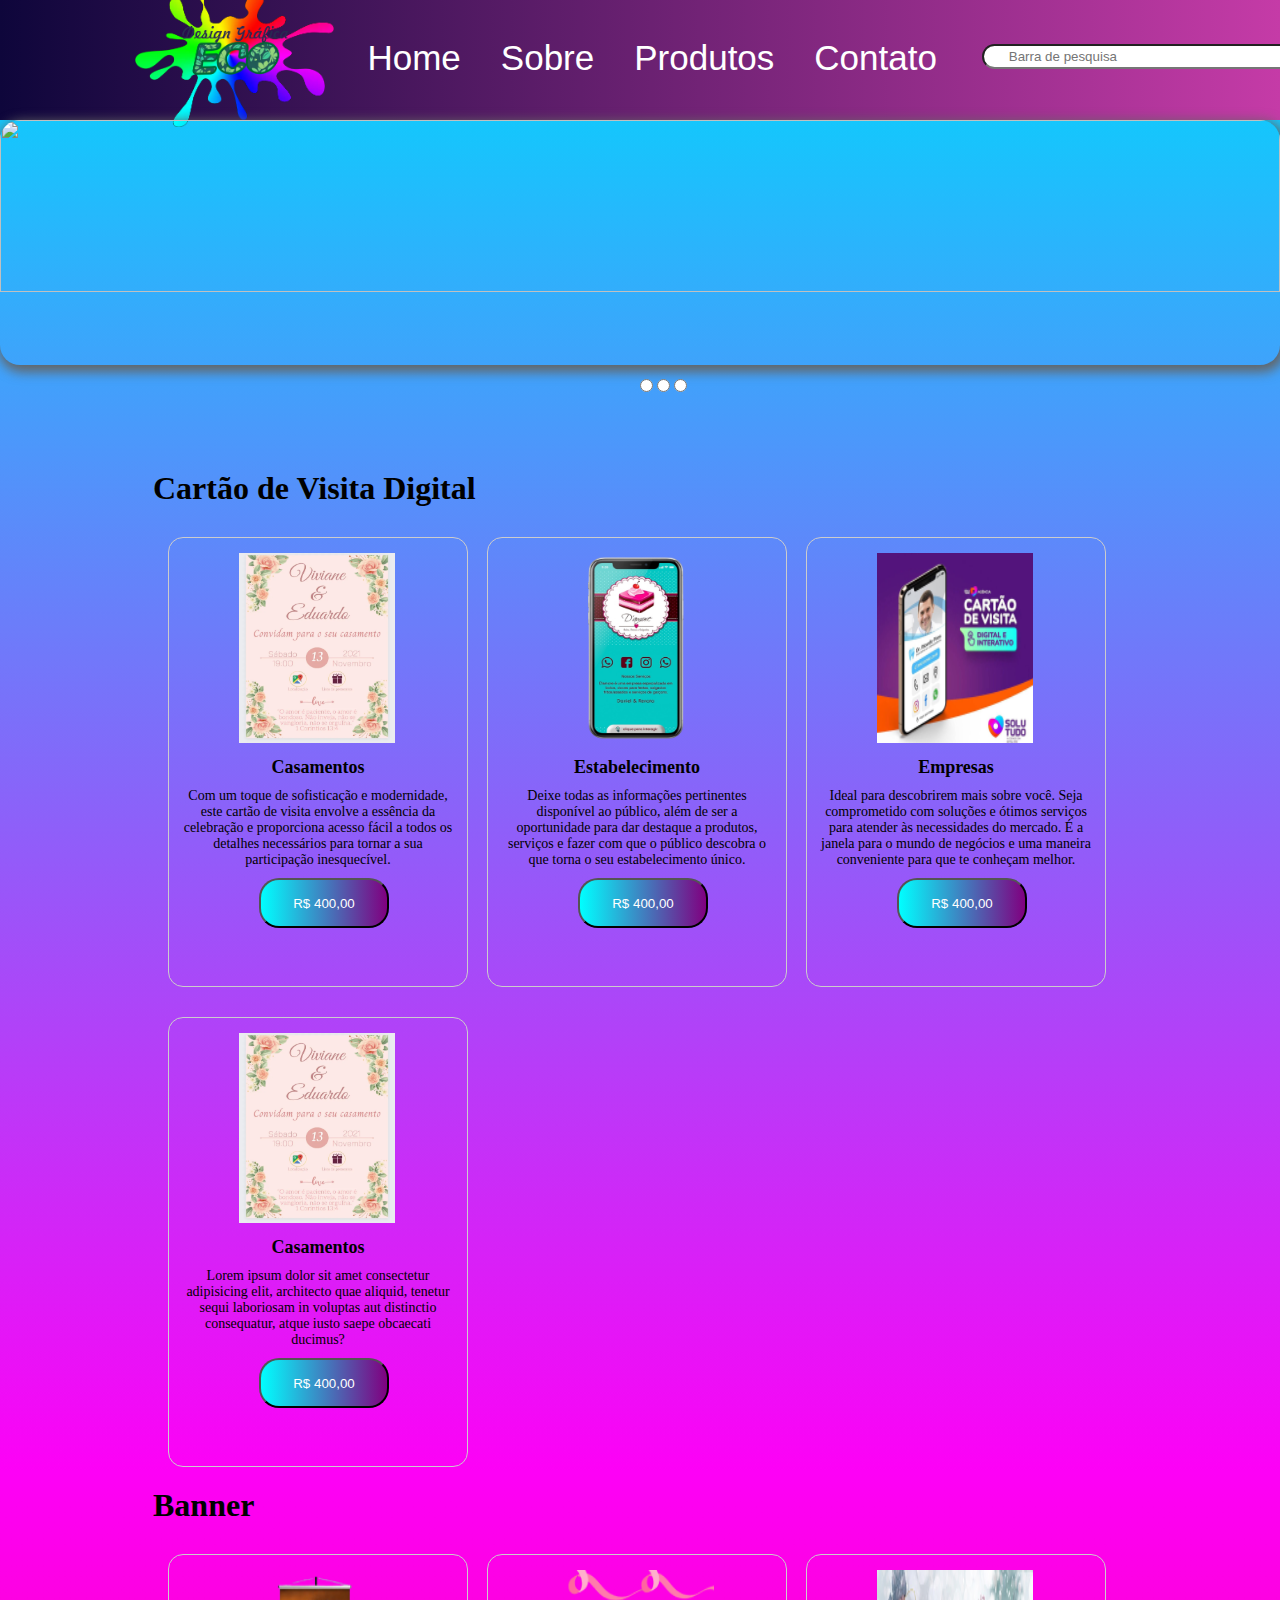
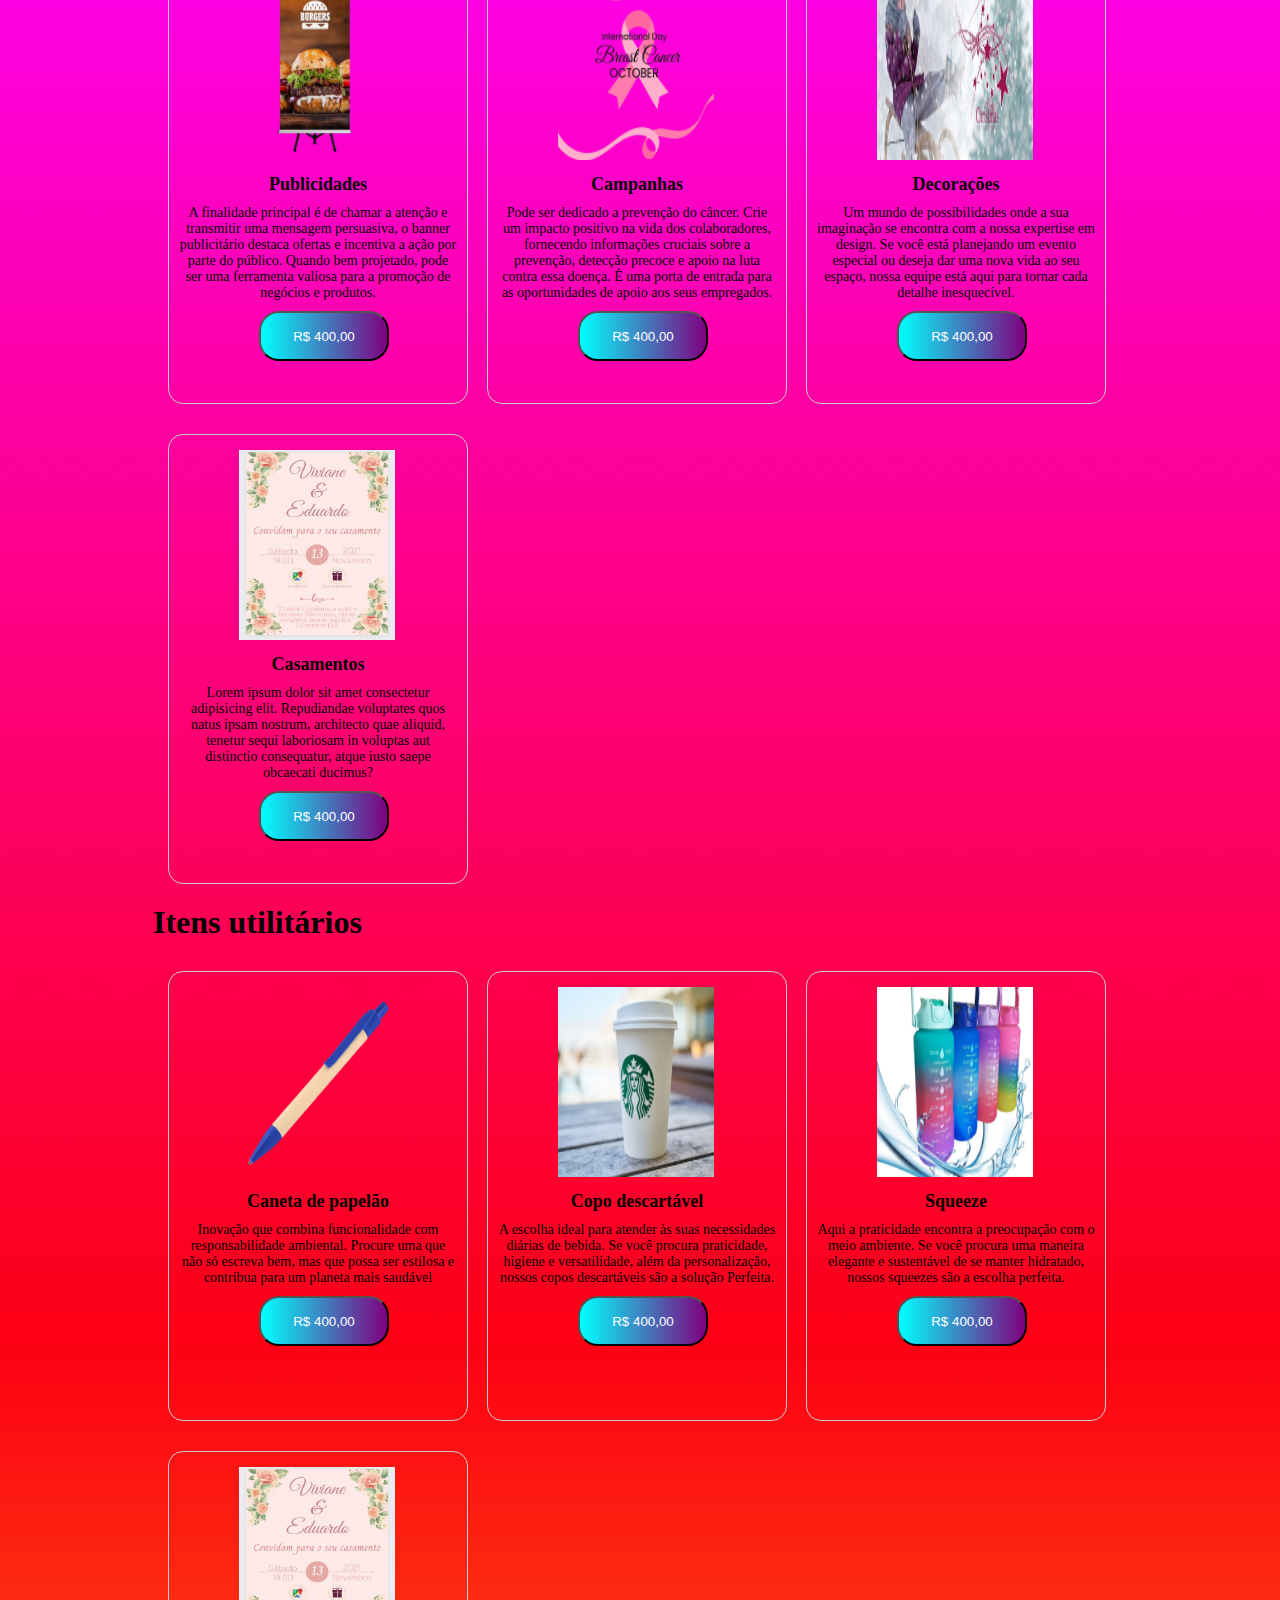
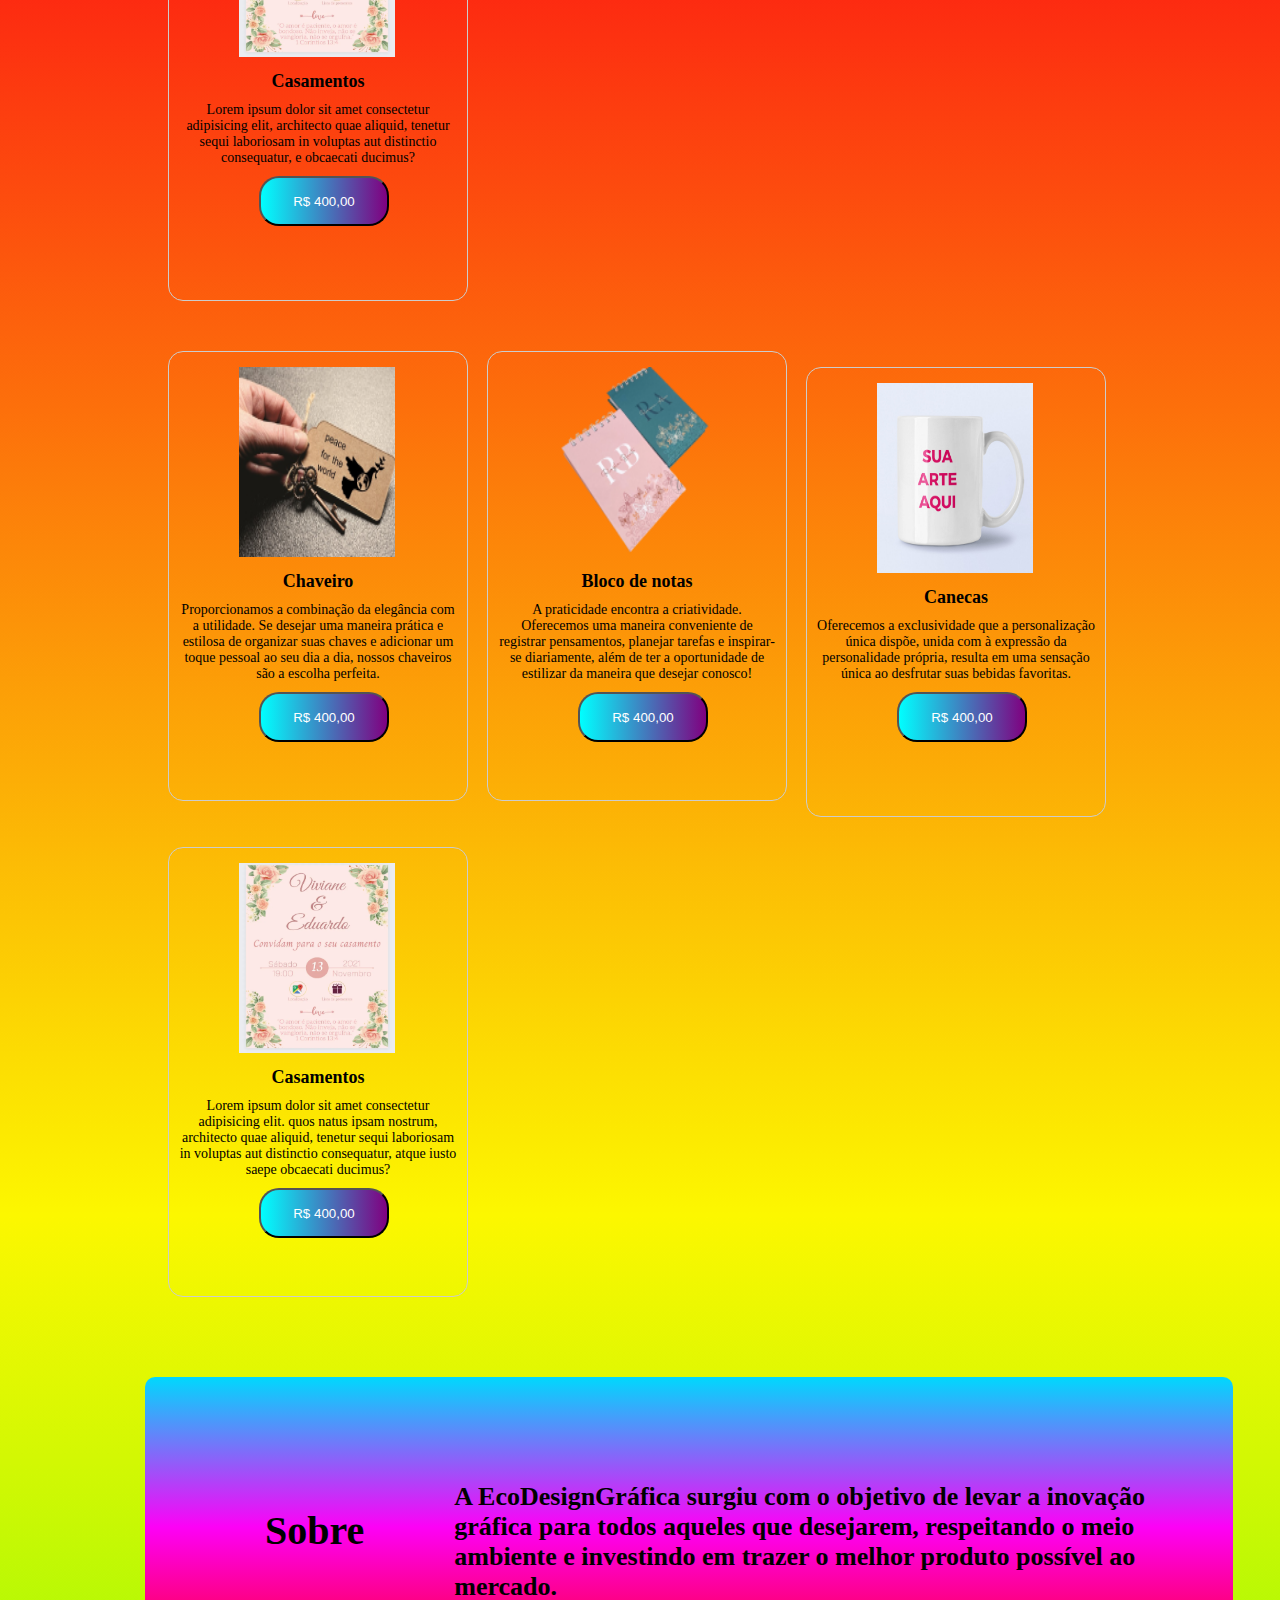
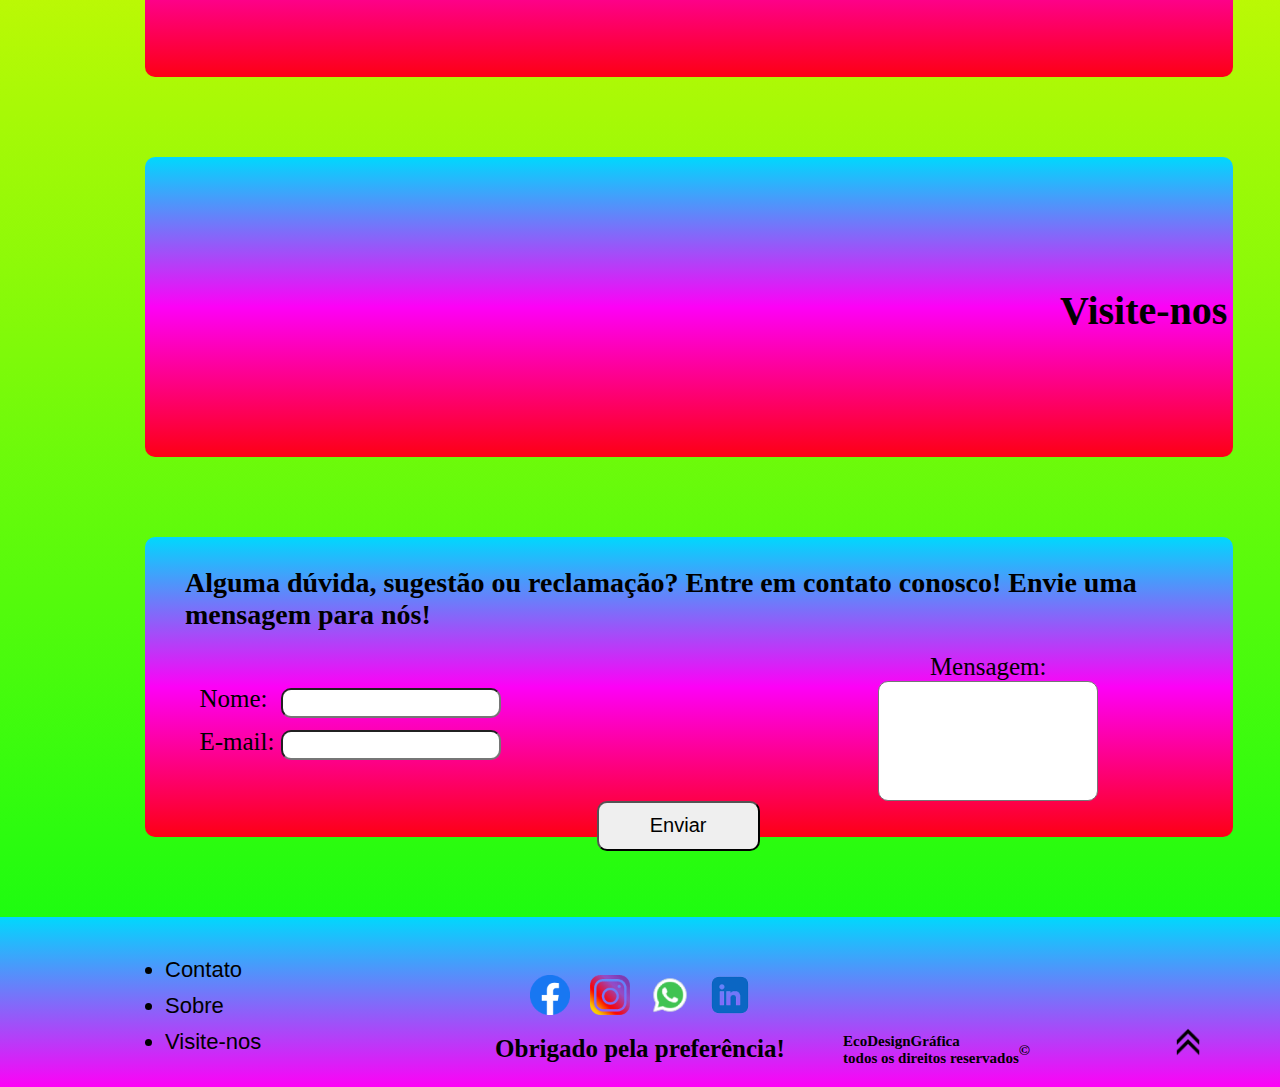
==== index.html @ f32049f1 "cores adicionadas no site" ====
<!DOCTYPE html>
<html lang="pt-br">
<head>
    <meta charset="UTF-8">
    <meta name="viewport" content="width=device-width, initial-scale=1.0">
    <title>Eco Design Gráfica</title>
    <link rel="stylesheet" href="estilo.css" type="text/css">
    <script defer src="app.js"></script><!--"defer" faz o script carregar depois do html-->
</head>

<body>

    <!-- Início do header (menu, cabeçalho) -->

    <header>
        <div class="nav">
            <img src="imagens/logo.png" alt="logo" id="logo-cliente">
            
            <nav class="nav-list">
                <ul>
                    <li><a href="#">Home</a></li>
                    <li><a href="#section-sobre">Sobre</a></li>
                    <li><a href="#section-cartao">Produtos</a></li>
                    <li><a href="#section-contato">Contato</a></li>
                    <li><a href="#" id="favoritos">Carrinho</a></li>
                </ul>
            </nav>
            <div class="barra-pesquisa"> 
                <input class="borda-pesquisa" type="text" placeholder="Barra de pesquisa">
                <img class="lupa-pesquisa" src="imagens/lupa.png" alt="lupa">
                <img class="img-carrinho"  src="imagens/img-carrinho.png" alt="carrinho de compras" id="id-carrinho">
            </div>
            <button class="hamburger"></button>
        </div>
        
        
        
    </header>

    <!-- Fim do header (menu, cabeçalho) -->


    <!-- Início do carrossel -->

    <section id="carrossel">
		<img id="img_sslide" name="slide" src="imagens/carrossel-cartao.png" />
		<form id="botoes_slide">
			<input type="radio" id="v1" name="m" onClick="Muda(1)"/>
			<input type="radio" id="v2" name="m" onClick="Muda(2)"/>
			<input type="radio" id="v3" name="m" onClick="Muda(3)"/>
		</form>
	</section>


    <!-- Fim do carrossel -->
    
    <main>
        <!-- Início da 1º seção -->

        <section class="cartao-visita-digital" id="section-cartao">
            <h1>Cartão de Visita Digital</h1>
            <div class="card">
                <img class="imagens" src="imagens/cartao-de-visita.png" alt="casamento">
                <h3>Casamentos</h3>
                <p> Com um toque de sofisticação e modernidade, este cartão de visita
                    envolve a essência da celebração e proporciona acesso fácil a todos
                    os detalhes necessários para tornar a sua participação inesquecível.</p>
                <button>R$ 400,00</button>
            
            </div>

            <div class="card">
                <img class="imagens" src="imagens/cartao-visita-estabelecimento.png" alt="estabelecimento" id="img-estabelecimento">
                <h3>Estabelecimento</h3>
                <p>Deixe todas as informações pertinentes disponível ao público, além  de ser a 
                    oportunidade para dar destaque a produtos, serviços e fazer com que o público 
                    descobra o que torna o seu estabelecimento único.</p>
                <button>R$ 400,00</button>
            
            </div>

            <div class="card">
                <img class="imagens" src="imagens/cartao-visita-empresas.png" alt="empresas" id="img-empresas">
                <h3>Empresas</h3>
                <p>Ideal para descobrirem mais sobre você. Seja comprometido com soluções 
                    e ótimos serviços para atender às necessidades do mercado. É a janela 
                    para o mundo de negócios e uma maneira conveniente para que te conheçam melhor.</p>
                <button>R$ 400,00</button>
            
            </div>

            <div class="card">
                <img class="imagens" src="imagens/cartao-de-visita.png" alt="casamento">
                <h3>Casamentos</h3>
                <p>Lorem ipsum dolor sit amet consectetur adipisicing elit, architecto quae aliquid, tenetur sequi laboriosam in voluptas aut distinctio consequatur, atque iusto saepe obcaecati ducimus?</p>
                <button>R$ 400,00</button>
            
            </div>

        </section>

        <!-- Fim da 1º seção -->


        <!-- Início da 2º seção -->

        <section class="banner">
            <h1>Banner</h1>
            <div class="card">
                <img class="imagens" src="imagens/banner-publicidade.png" alt="publicidades">
                <h3>Publicidades</h3>
                <p>A finalidade principal é de chamar a atenção e transmitir uma mensagem persuasiva, o banner 
                    publicitário destaca ofertas e incentiva a ação por parte do público. Quando bem projetado, 
                    pode ser uma ferramenta valiosa para a promoção de negócios e produtos.</p>
                <button>R$ 400,00</button>
            
            </div>

            <div class="card">
                <img class="imagens" src="imagens/banner-campanhas.png" alt="campanhas">
                <h3>Campanhas</h3>
                <p>Pode ser dedicado a prevenção do câncer. Crie um impacto
                    positivo na vida dos colaboradores, fornecendo informações cruciais sobre a prevenção,
                    detecção precoce e apoio na luta contra essa doença. É uma porta de entrada para as oportunidades
                    de apoio aos seus empregados.</p>
                <button>R$ 400,00</button>
            
            </div>

            <div class="card">
                <img class="imagens" src="imagens/banner-decoracao.png" alt="decorações">
                <h3>Decorações</h3>
                <p>Um mundo de possibilidades onde a sua imaginação se encontra com a nossa expertise em design. 
                    Se você está planejando um evento especial ou deseja dar uma nova vida ao seu espaço, nossa equipe
                    está aqui para tornar cada detalhe inesquecível.</p>
                <button>R$ 400,00</button>
            
            </div>
            <div class="card">
                <img class="imagens" src="imagens/cartao-de-visita.png" alt="casamento">
                <h3>Casamentos</h3>
                <p>Lorem ipsum dolor sit amet consectetur adipisicing elit. Repudiandae voluptates quos natus ipsam nostrum, architecto quae aliquid, tenetur sequi laboriosam in voluptas aut distinctio consequatur, atque iusto saepe obcaecati ducimus?</p>
                <button>R$ 400,00</button>
            
            </div>

        </section>

        <!-- Fim da 2º seção -->


        <!-- Início da 3º seção -->
    
        <section class="itens-utilitarios">
            <h1>Itens utilitários</h1>
            <div class="card">
                <img class="imagens" src="imagens/caneta-papelao.png" alt="caneta de papelão">
                <h3>Caneta de papelão</h3>
                <p>Inovação que combina funcionalidade com responsabilidade ambiental. Procure 
                    uma que não só escreva bem, mas que possa ser estilosa e contribua para um planeta 
                    mais saudável</p>
                <button>R$ 400,00</button>
            
            </div>

            <div class="card">
                <img class="imagens" src="imagens/copo-descartavel.png" alt="copo descartável">
                <h3>Copo descartável</h3>
                <p>A escolha ideal para atender às suas necessidades diárias de bebida. Se você procura praticidade,
                    higiene e versatilidade, além da personalização, nossos copos descartáveis são a solução Perfeita.</p>
                <button>R$ 400,00</button>
            
            </div>

            <div class="card">
                <img class="imagens" src="imagens/Squeeze.png" alt="squeeze">
                <h3>Squeeze</h3>
                <p>Aqui a praticidade encontra a preocupação com o meio ambiente. Se você procura uma maneira elegante
                    e sustentável de se manter hidratado, nossos squeezes são a escolha perfeita.</p>
                <button>R$ 400,00</button>
            
            </div>
            <div class="card">
                <img class="imagens" src="imagens/cartao-de-visita.png" alt="casamento">
                <h3>Casamentos</h3>
                <p>Lorem ipsum dolor sit amet consectetur adipisicing elit, architecto quae aliquid, tenetur sequi laboriosam in voluptas aut distinctio consequatur, e obcaecati ducimus?</p>
                <button>R$ 400,00</button>
            
            </div>

        </section>

        <!-- Continuação da 3º seção -->

        <section class="itens-utilitarios">
            <div class="card">
                <img class="imagens" src="imagens/chaveiro.png" alt="chaveiro">
                <h3>Chaveiro</h3>
                <p>Proporcionamos a combinação da elegância com a utilidade. Se desejar uma maneira prática e estilosa
                    de organizar suas chaves e adicionar um toque pessoal ao seu dia a dia, nossos chaveiros são a
                    escolha perfeita.</p>
                <button>R$ 400,00</button>
            
            </div>

            <div class="card">
                <img class="imagens" src="imagens/Bloco-notas.png" alt="bloco de notas">
                <h3>Bloco de notas</h3>
                <p>A praticidade encontra a criatividade. Oferecemos uma maneira conveniente de registrar pensamentos,
                    planejar tarefas e inspirar-se diariamente, além de ter a oportunidade de estilizar da maneira que
                    desejar conosco!</p>
                <button>R$ 400,00</button>
            
            </div>

            <div class="card">
                <img class="imagens" src="imagens/caneca.png" alt="caneca">
                <h3>Canecas</h3>
                <p>Oferecemos a exclusividade que a personalização única dispõe, unida com à expressão da 
                    personalidade própria, resulta em uma sensação única ao desfrutar suas bebidas favoritas.</p>
                <button>R$ 400,00</button>
            
            </div>
            <div class="card">
                <img class="imagens" src="imagens/cartao-de-visita.png" alt="casamentos">
                <h3>Casamentos</h3>
                <p>Lorem ipsum dolor sit amet consectetur adipisicing elit. quos natus ipsam nostrum, architecto quae aliquid, tenetur sequi laboriosam in voluptas aut distinctio consequatur, atque iusto saepe obcaecati ducimus?</p>
                <button>R$ 400,00</button>
            
            </div>
        </section>

        <!-- Fim da 3º seção -->


        <!-- Início da seção Sobre -->

        <section class="sobre" id="section-sobre">    
            <h1 id="h1-titulo">Sobre</h1>
            <h2 id="h2-texto">A EcoDesignGráfica surgiu com o objetivo de levar a inovação gráfica para todos aqueles 
                que desejarem, respeitando o meio ambiente e investindo em trazer o melhor produto possível ao mercado.</h1>
        </section>

        <!-- Fim da seção Sobre -->


        <!-- Início da seção Api (visite-nos) -->

        <section class="api" id="section-api">
            <div>
                <iframe class="api-posicionamento" id="iframe-api" src="https://www.google.com/maps/embed?pb=!1m18!1m12!1m3!1d3658.324773027795!2d-46.73036142467097!3d-23.520818578827694!2m3!1f0!2f0!3f0!3m2!1i1024!2i768!4f13.1!3m3!1m2!1s0x94cef8c1d371ec31%3A0x671c9325c275132e!2sETEC%20Prof%C2%B0%20Basilides%20de%20Godoy!5e0!3m2!1spt-BR!2sbr!4v1698002439400!5m2!1spt-BR!2sbr" width="600" height="450" style="border:0;" allowfullscreen="" loading="lazy" referrerpolicy="no-referrer-when-downgrade"></iframe>
            </div>
            <div class="posicionamento-visite">
                <h1 id="h1-visite-nos">Visite-nos</h1>
            </div>
            
        </section>

    </main>

        <!-- Fim da seção Visite-nos -->
    

        <!-- Início da seção Contato -->

        <section class="contato" id="section-contato">
            <form>
                <h1 id="h1-descricao-formulario">Alguma dúvida, sugestão ou reclamação? Entre em contato conosco! Envie uma mensagem para nós!</h1>
            <div class="contato-dentro">
                <div class="col1">    
                    <div class="formulario-nome">
                        <label for="nome">Nome:</label>
                        <input type="text" name="nome" id="nome" required>
                    </div>
                    
                    <div class="formulario-email">
                        <label for="email">E-mail:</label>
                        <input type="email" name="email" id="email" required>
                    </div>
                </div>
            

                <div class="col2">  
                    <div class="formulario-quadrado">
                        <label for="mensagem">Mensagem:</label>
                        <textarea name="mensagem" id="mensagem" rows="5" required></textarea>
                    </div>
                    <div class="formulario-botao">
                        <button type="submit">Enviar</button>
                    </div>
                </div>
               
            </div>
                
            </form>
        </section>

        <!-- Fim da seção Contato -->

    

        <!-- Início da seção Rodapé -->
        
        <footer class="rodape">
            <div class="rodape-container">
                <div class="grupo1">
                    <nav class="nav-topicos">
                        <ul>    
                             <li><a href="#section-contato">Contato</a></li>
                              <li><a href="#section-sobre">Sobre</a></li>
                              <li><a href="#section-api">Visite-nos</a></li>    
      
                          </ul>
                      </nav>
                </div>
                <div class="grupo2">    
                    <div class="rodape-imagens">
                        <img src="imagens/facebook.png" alt="facebook">
                        <img src="imagens/instagram.png" alt="instagram">
                        <img src="imagens/whatsapp.png" alt="whatsapp">
                        <img src="imagens/linkedin.png" alt="linkeding">
                    </div>
                </div>
                
            </div>
                <h1 id="rodape-agradecimento">Obrigado pela preferência!</h1> 
                <h1 id="rodape-copyright">EcoDesignGráfica<br/>todos os direitos reservados <span>&copy;</span></h1>
                <a href="#"><img src="imagens/setas-para-cima.png" alt="imagem de setas para cima" id="setas"></a>
        </footer>

        <!-- Fim da seção Rodapé -->

    </body>
</html>
---- estilo.css ----
*{
    margin: 0;
    padding: 0;
    box-sizing: border-box;
}
html{
    scroll-behavior: smooth; /* rolagem suave */
    scroll-snap-type: mandatory; /* define a direção da rolagem */
    scroll-snap-stop: always; /* força a rolagem a parar em cada seção */
}
body{
    color: rgb(0,0,0);
    background: linear-gradient(to bottom, rgb(0, 216, 253), rgb(253, 1, 246), rgb(253, 0, 20), rgb(252, 247, 0), rgb(1, 253, 18));

}


/* Início do header (cabeçalho, menu) */
 
a {
    font-family: sans-serif;
    text-decoration: none;
  }
  
header {
    background-color: rgb(14, 6, 59);
    background-image: linear-gradient(to right, rgb(14, 6, 59), rgb(197, 59, 167) );
    height: 120px;
    width: 100%;
    
  }
  
  .nav {
    width: 100%;
    height: 70px;
    display: flex;
    align-items: center;
    

  }

  .barra-pesquisa{
    margin-left: 3%;
  }
  
    #logo-cliente{   
    height: 15vh;
    margin-top: 48px;
    margin-left: 135px;
}


  .nav-list ul{
    display: flex;
    gap: 40px;
    list-style: none;
    margin-top: 45px;
    margin-left: 5.5%;
    

    
  }
  #favoritos{
      display: none;
  }
  
  .nav-list a {
    font-size: 35px;
    color: #fff;
    
  }
 
  .nav-list li a:hover{
    color:turquoise;
    font-size: 30px;
}
  
.barra-pesquisa{
    display: flex;
    height: 25px;
    margin-top: 43px;
    margin-right: 8%;

}
.lupa-pesquisa{
    margin-top: 2px;
    width: 20px;
    height: 20px;
    margin-right: 10px;
    cursor: pointer;
    
}
.borda-pesquisa{
    border-radius: 25px;
    padding-left: 25px;
    width: 330px;  
}
.img-carrinho{
    height: 35px;
    width: 35px;
    margin-left: 47px;
    margin-top: -3px;
    cursor: pointer;
} 

  .hamburger {
    display: none;
    border: none;
    background: none;
    border-top: 3px solid #fff;
    cursor: pointer;
  }
  
  .hamburger::after,
  .hamburger::before {
    content: " ";
    display: block;
    width: 30px;
    height: 3px;
    background: #fff;
    margin-top: 5px;
    position: relative;
    transition: 0.3s;
  }

  /* Fim do header */


  /* Início do carrossel */

  #img_sslide
		{
			height:70%; 
			width:100%;
			border-radius:20px;
			box-shadow:2px 4px 12px 3px rgb(100,100,100);
		}
	  
		#carrossel
		{
			height:350px; /*altura fixa */
			width:100%;
		}
	  
		#botoes_slide
		{
			margin-left:50%;
			margin-top: 1%;
		}

    /* Fim do carrossel */

  

    /* Início da estilização de todas as seções de produtos */

.cartao-visita-digital{
    margin-left: 153px;
    
}

.imagens {
    margin-top: 5px;
    height: 270px;
    width: 70%;
    margin-left: -2px;
}
#img-estabelecimento{
    width: 200px;
} 
.banner, .itens-utilitarios{
    margin-left: 153px;
    margin-top: 20px;
}

/* Estilizando os cards */
.card{
    width:300px;
    height: 450px;
    border:1px solid #ccc;
    margin-top: 30px;
    padding: 10px;
    margin-left: 15px;
    display: inline-block;;
    border-radius: 15px;
    box-sizing: border-box;
    text-align: center;
}
.card img{
    width: 56%;
    height: 190px;
}
.card img:hover{
    border:10px double black;
    
}
.card h3{
    font-size: 18px;
    margin-top: 10px;
}
.card h3:hover{
    color:yellow;
}
.card p{
    font-size: 14px;
    margin-top: 10px;
}
.card button{
    display: block;
    margin: 10px;
    margin-left: 80px;
    background-image: linear-gradient( to right, aqua, purple);
    color:#fff;
    cursor:pointer;
    width: 130px;
    height: 50px;
    border-radius: 20px;
}
.card:hover{
    background-image: linear-gradient( to right, rgb(211, 24, 195), bisque);
    color: #000;
    font-weight:700;
}
.card button:hover{
    background-color: aquamarine;
    color: #000;
    font-weight:700;
}
/* Fim dos cards */

/* Fim da estilização de todas as seções de produtos */


/* Início da estilização da seção Sobre */

.sobre, .api, .contato{
    display: flex;
    height: 300px;
    width: 85%;  
    margin-top: 80px;
    margin-left: 145px; 
    background: linear-gradient(to bottom, rgb(0, 216, 253), rgb(253, 1, 246), rgb(253, 0, 20));

    border-radius: 10px;
}
.sobre h1{
    font-size: 40px;
    margin-left: 120px;
    padding-top: 130px;
    
}
.sobre h2{
    font-size: 26px;
    margin-top: 105px;
    margin-left: 90px;
    margin-right: 55px;
}

/* Fim da estilização da seção Sobre */


/* Início da seção Visite-nos */

.api-posicionamento{
    height: 260px;
    margin-top: 20px;
    margin-left: 115px
}

.posicionamento-visite h1{
    font-size:40px;
    margin-top: 130px;
    margin-left: 200px;
}

/* Fim da seção Visite-nos */


/* Início da seção Contato */


.contato-dentro
  {
      /* professora deixou esse comando: display:table; */
      display: flex;
      
      
      
  }

  [class*='col']
  {
      width:50%;
      
      
  }

  


#h1-descricao-formulario{
    font-size: 28px;
    padding-top: 30px;
    margin-left: 40px;
}
.formulario-nome{
    font-size: 25px;
    margin-top: 10%;
    margin-left: 10%;
}
.formulario-nome input{
    height: 30px;
    width: 45%;
    border-radius: 10px;
    margin-left: 7px;
}
.formulario-email{
    font-size: 25px;
    margin-top: 10px;
    margin-left: 10%;
}
.formulario-email input{
    height: 30px;
    width: 45%;
    border-radius: 10px;
}

.formulario-quadrado{
    font-size: 25px;
    margin-top: 4%;
    display: flex;
    align-items: center;
    flex-direction: column;
    margin-left: 10%;
}

.formulario-quadrado textarea{
    height: 120px;
    width: 45%;
    border-radius: 10px;
    resize: none;
}
.formulario-botao button{
    font-size: 20px;
    height: 50px;
    width: 30%;
    border-radius: 10px;
    margin-left: -17%;
   
    
}

/* Fim da seção Contato */


/* Inicío do rodapé */

.rodape{
    margin-top: 80px;
    width: 100%;
    height: 170px;
    background: linear-gradient(to bottom, rgb(0, 216, 253), rgb(253, 1, 246));
}
.rodape li{
    font-size: 22px;
    margin-left: 165px;
    margin-top: 10px;
    width: 100px;
}

.rodape li a:hover{
    color:rgb(67, 64, 224);
    font-size: 20px;
}

.rodape a{
    text-decoration: none;
    color: rgb(0, 0, 0);
}
.nav-topicos{
    padding-top: 30px ;
    width: 80px;
}
.rodape-imagens{
    display: flex;
    justify-content: center;
    cursor: pointer;

}
.rodape-imagens img{
    width: 60px;
    height: 60px;
    margin-top: -90px;
    padding: 10px;
}
#rodape-agradecimento{
    display: flex;
    justify-content: center;
    font-size: 25px;
    margin-top: -20px;
    width: auto; 
}

#rodape-copyright{
    display: flex;
    align-items: center;
    font-size: 15px;
    justify-content: right;
    margin-right: 250px;
    margin-top: -30px;
}
#setas{
    display: flex;
    float: right;
    height: 30px;
    width: 30px;
    margin-right: 6%;
    margin-top: -40px;  
}




/* Fim do rodapé */


/* Início do Media query */

@media only screen and (max-width: 650px)
  /* o padrão é tela desktop - aqui vai assumir quando as telas forem pequenas */
  {
   
    /* Início da responsividade do header */

    .hamburger {
    margin-top: 6vh;
    display: block;
    
      
    }

    #logo-cliente{
        margin-left: 5%;
        height: 100%;
    }

  
    .barra-pesquisa{
        
        margin-left: 15%;
        
    
   }

   #favoritos{
       display: block;
   }

   #id-carrinho{
       display: none;
       
   }

   .borda-pesquisa{
        width: 90%;
    
   }


    .nav-list {
      position: fixed;
      top: 0;
      left: 0;
      width: 100%;
      height: 35vh;
      clip-path: circle(33px at 90% -15%);
      transition: 1s ease-out;
      background: linear-gradient(to bottom, rgba(131, 85, 204,0.9), rgba(175,85,220,0.9));
      justify-content: space-around;
      gap: 10;
      pointer-events: none;
    }

    .nav-list ul{
        display:list-item;
        width:100%;
    }

    .nav-list ul li{
        text-align:center;
    }

    .nav-list li:nth-child(1) a {
      transition: 0.5s 0.2s;
    }
  
    .nav-list li:nth-child(2) a {
      transition: 0.5s 0.4s;
    }
  
    .nav-list li:nth-child(3) a {
      transition: 0.5s 0.6s;
    }
  
    /* Estilos ativos */
  
    .nav.active .nav-list {
      clip-path: circle(1500px at 90% -15%);
      pointer-events: all;
    }
  
    .nav.active .nav-list a {
      opacity: 1;
    }
  
    .nav.active .hamburger {
      position: fixed;
      top: 26px;
      right: 16px;
      border-top-color: transparent;
    }
  
    .nav.active .hamburger::before {
      transform: rotate(135deg);
    }
  
    .nav.active .hamburger::after {
      transform: rotate(-135deg);
      top: -7px;
    }

    /* Fim da responsividade do header */

        
    /* Início da responsividade dos cards */ 


    .card{
        margin-left: 0;
        max-width: auto;
    }


    /* Fim da responsividade dos cards */


    /* Início da responsividade da seção Sobre */

    #section-sobre {
        width: 100%;
        margin-left: 0vw;
        display: table;
      }
      
      
    #h1-titulo {
        font-size: 5vh;
        text-align: center;
        margin-top: -14vh;
        margin-left: 0vw;
        
      }

    #h2-texto{
        margin-top: 4vh;
        margin-left: 5vw;
    }

    /* Fim da responsividade da seção Sobre */


    /* Início da responsividade da seção Api (visite-nos) */
       
    #section-api{
        width: 100%;
        margin-left: 0vw;
        display: table;        
        
        
    }
    

    #h1-visite-nos{
        font-size: 5vh;
        margin-top: 0vh;
        margin-left: 40vw;
    }

    #iframe-api{
        margin-left: 13vw;
        height: 35vh;
        width: 70vw;
        margin-top: 3vh;
        
        
    }

    /* Fim da responsividade da seção Visite-nos */


    /* Início da responsividade da seção Contato */

    .contato-dentro{
        display: table;
        width: 100%; 
    }

    [class*='col']
    {
        width:100%;
    }


    .contato{
        width: 100%;
        margin-left: 0vw;
        height: auto;
    }

    .formulario-botao{
        margin-top: 1%;
        margin-bottom: 1%;
        margin-left: 50%;
    }

    .formulario-quadrado{
        margin-left: 0%;
    }


    /* Fim da responsividade da seção Contato */



    /* Início da responsividade da seção Rodape */


    .rodape{
        
        display: table;
        
    }

    .rodape li{
        
        font-size: 4vw;
        margin-left: 10%;
    
    }

    .rodape li a:hover{
        color:rgb(67, 64, 224);
        font-size: 3.5vw;
    }

    .grupo2{
        
        display: flex;
        justify-content: center;
        
    }

    
    
    .rodape-imagens{
        width: 20px;
        height: 20px;
        cursor: pointer;
        
    }

    
    

    #rodape-agradecimento{
        display: none;
    }

    #rodape-copyright{
        display: flex;
        align-items: center;
        margin-right: 30%;
        
        
    }


    /* Fim da responsividade da seção Rodape */


}

/* Fim do Media query */
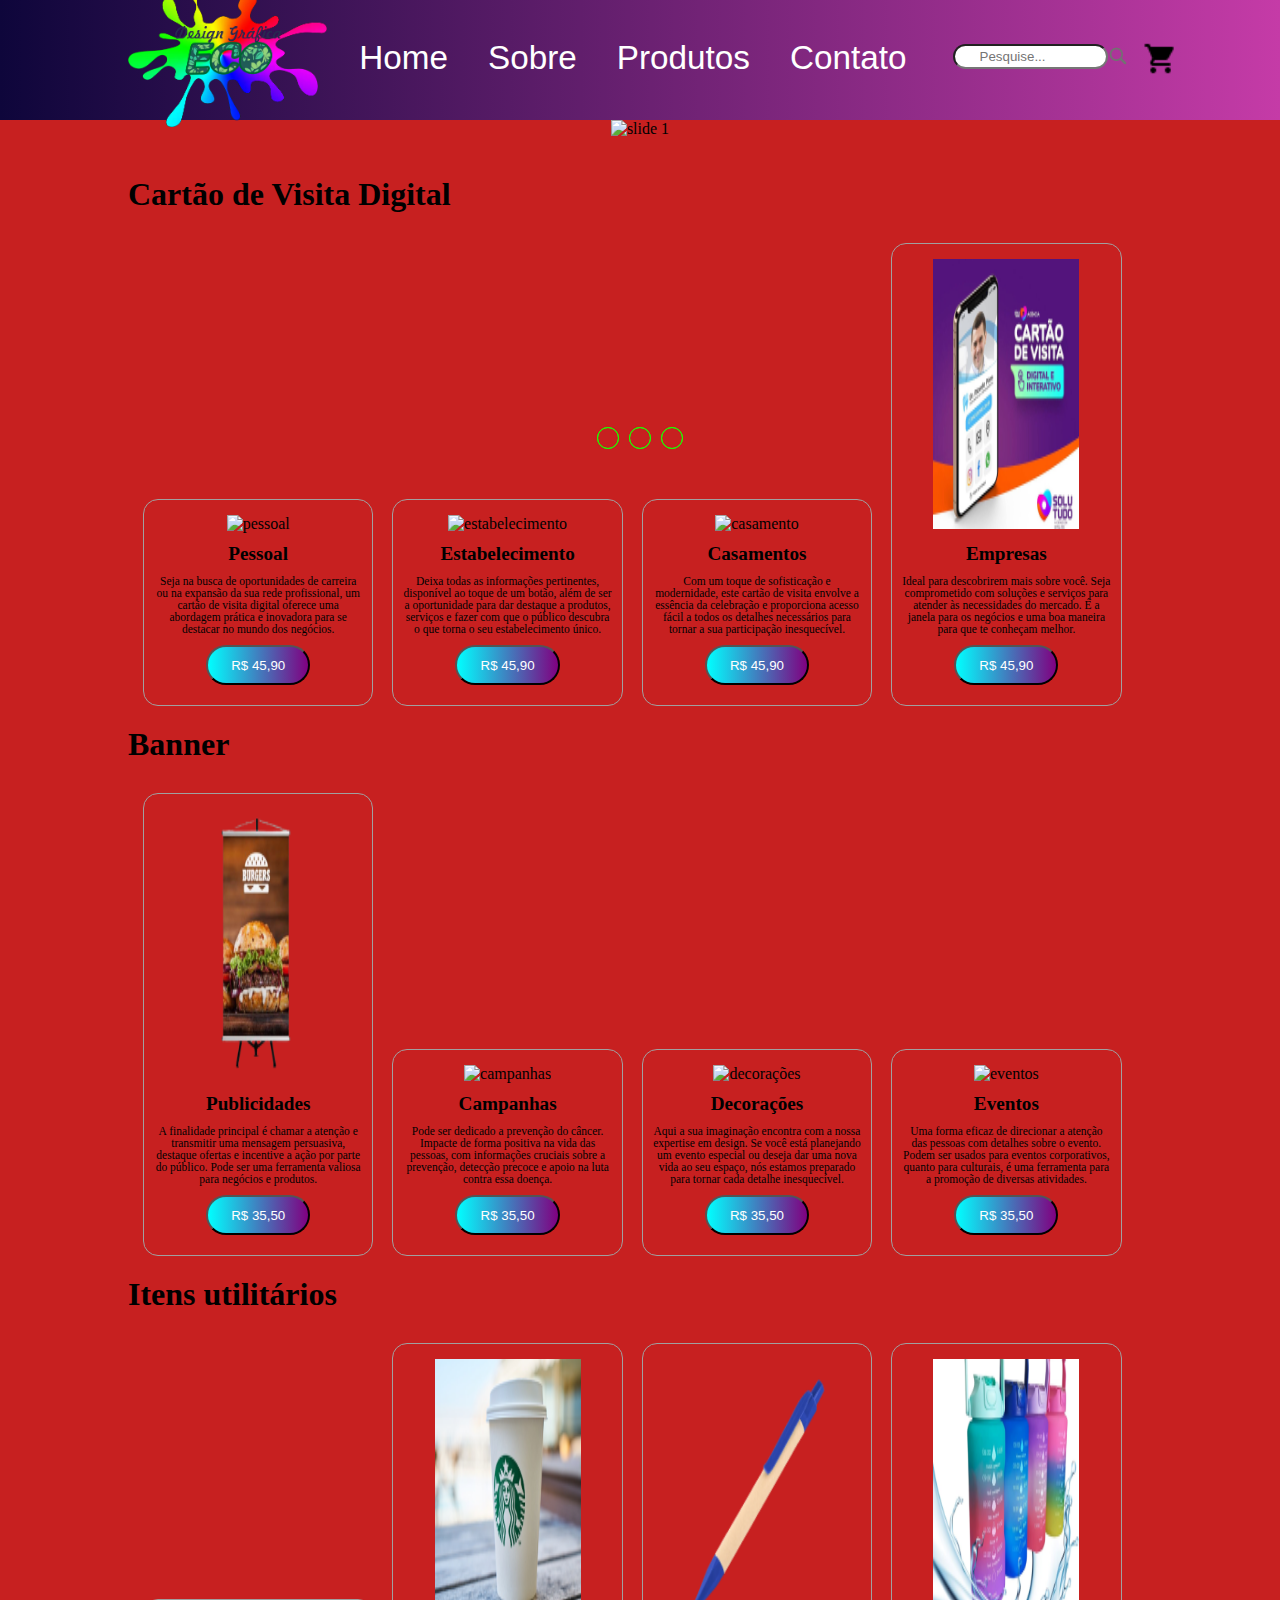
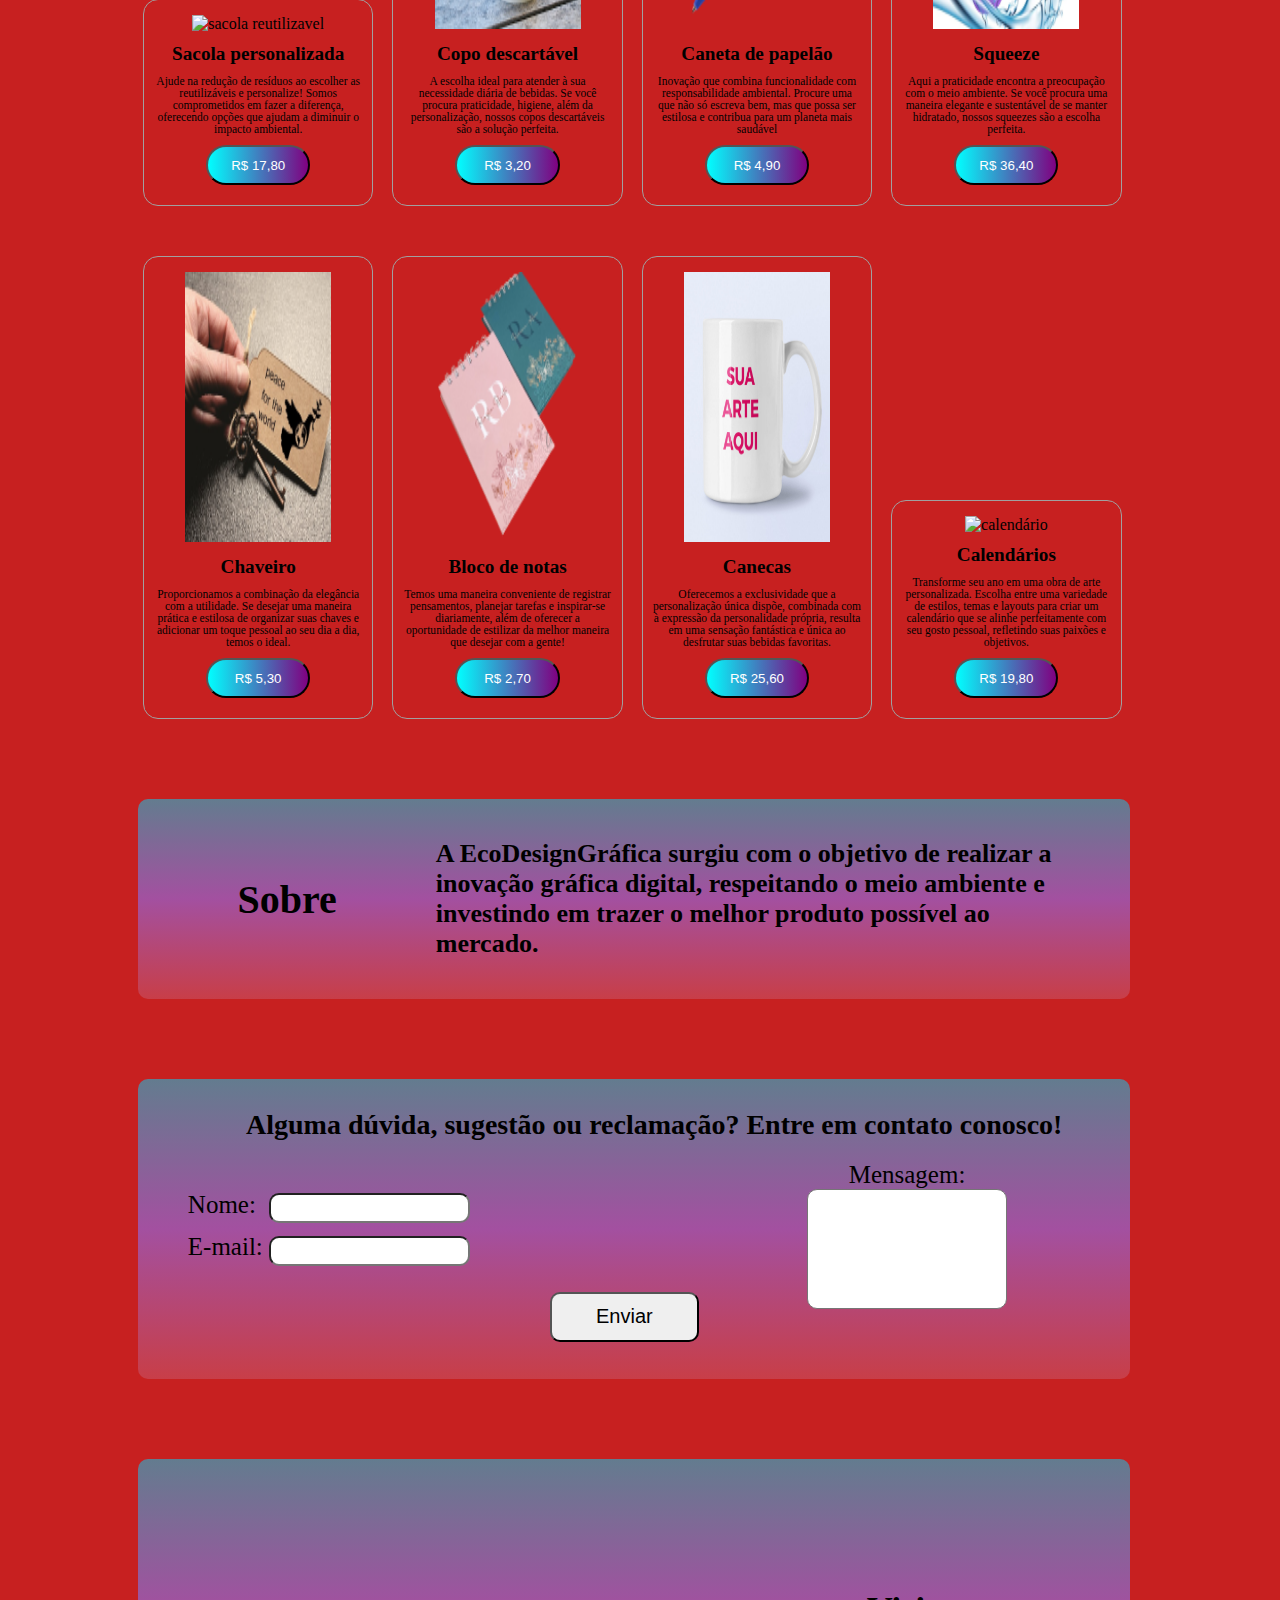
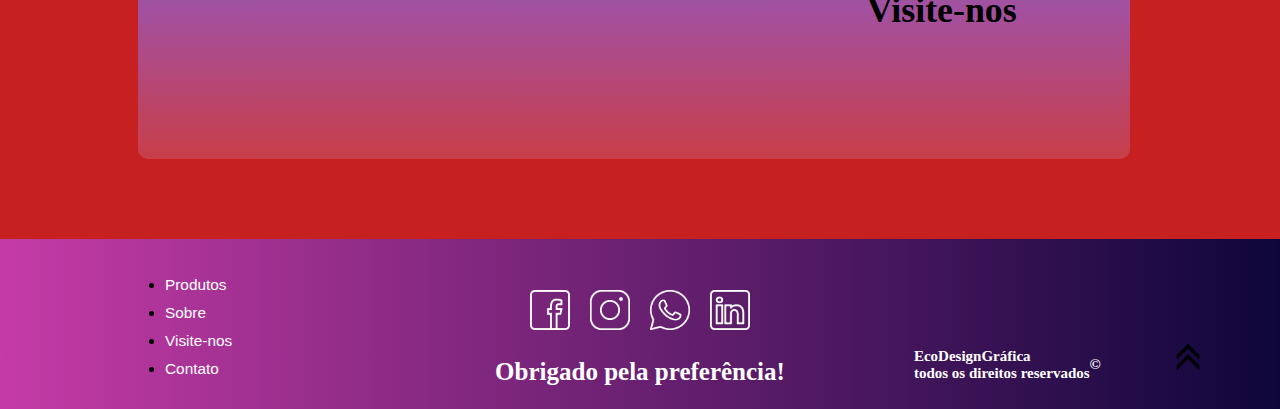
==== commit 1cce07a8: "adicionado links no ícone do facebook e instagram" ====
--- a/index.html
+++ b/index.html
@@ -5,7 +5,7 @@
     <meta name="viewport" content="width=device-width, initial-scale=1.0">
     <title>Eco Design Gráfica</title>
     <link rel="stylesheet" href="estilo.css" type="text/css">
-    <script defer src="app.js"></script><!--"defer" faz o script carregar depois do html-->
+    <script src="app.js" defer></script><!--"defer" faz o script carregar depois do html-->
 </head>
 
 <body>
@@ -18,7 +18,7 @@
             
             <nav class="nav-list">
                 <ul>
-                    <li><a href="#">Home</a></li>
+                    <li><a href="#" id="home">Home</a></li>
                     <li><a href="#section-sobre">Sobre</a></li>
                     <li><a href="#section-cartao">Produtos</a></li>
                     <li><a href="#section-contato">Contato</a></li>
@@ -26,7 +26,7 @@
                 </ul>
             </nav>
             <div class="barra-pesquisa"> 
-                <input class="borda-pesquisa" type="text" placeholder="Barra de pesquisa">
+                <input class="borda-pesquisa" type="text" placeholder="Pesquise...">
                 <img class="lupa-pesquisa" src="imagens/lupa.png" alt="lupa">
                 <img class="img-carrinho"  src="imagens/img-carrinho.png" alt="carrinho de compras" id="id-carrinho">
             </div>
@@ -39,61 +39,92 @@
 
     <!-- Fim do header (menu, cabeçalho) -->
 
+<main>
 
     <!-- Início do carrossel -->
 
-    <section id="carrossel">
-		<img id="img_sslide" name="slide" src="imagens/carrossel-cartao.png" />
-		<form id="botoes_slide">
-			<input type="radio" id="v1" name="m" onClick="Muda(1)"/>
-			<input type="radio" id="v2" name="m" onClick="Muda(2)"/>
-			<input type="radio" id="v3" name="m" onClick="Muda(3)"/>
-		</form>
-	</section>
-
-
+    <section class="slider">
+        <div class="slider-content">
+
+            <input type="radio" name="btn-radio" id="radio1">
+            <input type="radio" name="btn-radio" id="radio2">
+            <input type="radio" name="btn-radio" id="radio3">
+
+            <div class="slide-box primeiro">
+                <img class="img-desktop" src="imagens/slide-3.png"   alt="slide 1">
+                <img class="img-mobile" src="imagens/slide-3-mob.png"   alt="slide 1">
+            </div>          
+            
+            <div class="slide-box">
+                <img class="img-desktop" src="imagens/slide-2.png" alt="slide 2">
+                <img class="img-mobile" src="imagens/slide-2-mob.png" alt="slide 2">
+            </div>    
+
+            <div class="slide-box">
+                <img class="img-desktop" src="imagens/slide-1.png" alt="slide 3">
+                <img class="img-mobile" src="imagens/slide-1-mob.png" alt="slide 3">
+            </div>    
+
+            <div class="nav-auto">
+                <div class="auto-btn1"></div>
+                <div class="auto-btn2"></div>
+                <div class="auto-btn3"></div>
+            </div>
+
+            <div class="nav-manual">
+                <label for="radio1" class="manual-btn"></label>
+                <label for="radio2" class="manual-btn"></label>
+                <label for="radio3" class="manual-btn"></label>
+            </div>
+
+        </div>
+
+    </section>
+   
     <!-- Fim do carrossel -->
     
-    <main>
+    
         <!-- Início da 1º seção -->
 
         <section class="cartao-visita-digital" id="section-cartao">
-            <h1>Cartão de Visita Digital</h1>
-            <div class="card">
-                <img class="imagens" src="imagens/cartao-de-visita.png" alt="casamento">
+            <h1 id="h1-titulo-cartao">Cartão de Visita Digital</h1>
+
+            <div class="card">
+                <img class="imagens" src="imagens/cartao-pessoal.png" alt="pessoal">
+                <h3>Pessoal</h3>
+                <p> Seja na busca de oportunidades de carreira ou na expansão da sua rede profissional, um cartão de 
+                    visita digital oferece uma abordagem prática e inovadora para se destacar no mundo dos negócios.</p>
+                <button>R$ 45,90</button>
+
+            
+            </div>
+
+            <div class="card">
+                <img class="imagens" src="imagens/cartao-estabelecimentopng.png" alt="estabelecimento" id="img-estabelecimento"/>
+                <h3>Estabelecimento</h3>
+                <p>Deixa todas as informações pertinentes, disponível ao toque de um botão,  
+                    além de ser a oportunidade para dar destaque a produtos, 
+                    serviços e fazer com que o público descubra o que torna o seu estabelecimento único.</p>
+                <button>R$ 45,90</button>
+            
+            </div>
+
+            <div class="card">
+                <img class="imagens" src="imagens/cartao-casamento.png" alt="casamento" id="img-casamento">
                 <h3>Casamentos</h3>
                 <p> Com um toque de sofisticação e modernidade, este cartão de visita
                     envolve a essência da celebração e proporciona acesso fácil a todos
                     os detalhes necessários para tornar a sua participação inesquecível.</p>
-                <button>R$ 400,00</button>
-            
-            </div>
-
-            <div class="card">
-                <img class="imagens" src="imagens/cartao-visita-estabelecimento.png" alt="estabelecimento" id="img-estabelecimento">
-                <h3>Estabelecimento</h3>
-                <p>Deixe todas as informações pertinentes disponível ao público, além  de ser a 
-                    oportunidade para dar destaque a produtos, serviços e fazer com que o público 
-                    descobra o que torna o seu estabelecimento único.</p>
-                <button>R$ 400,00</button>
-            
-            </div>
-
-            <div class="card">
-                <img class="imagens" src="imagens/cartao-visita-empresas.png" alt="empresas" id="img-empresas">
+                <button>R$ 45,90</button>
+            </div>
+
+            <div class="card">
+                <img class="imagens" src="imagens/cartao-visita-empresas.png" alt="empresas"/>
                 <h3>Empresas</h3>
                 <p>Ideal para descobrirem mais sobre você. Seja comprometido com soluções 
-                    e ótimos serviços para atender às necessidades do mercado. É a janela 
-                    para o mundo de negócios e uma maneira conveniente para que te conheçam melhor.</p>
-                <button>R$ 400,00</button>
-            
-            </div>
-
-            <div class="card">
-                <img class="imagens" src="imagens/cartao-de-visita.png" alt="casamento">
-                <h3>Casamentos</h3>
-                <p>Lorem ipsum dolor sit amet consectetur adipisicing elit, architecto quae aliquid, tenetur sequi laboriosam in voluptas aut distinctio consequatur, atque iusto saepe obcaecati ducimus?</p>
-                <button>R$ 400,00</button>
+                    e serviços para atender às necessidades do mercado. É a janela 
+                    para os negócios e uma boa maneira para que te conheçam melhor.</p>
+                <button>R$ 45,90</button>
             
             </div>
 
@@ -107,40 +138,41 @@
         <section class="banner">
             <h1>Banner</h1>
             <div class="card">
-                <img class="imagens" src="imagens/banner-publicidade.png" alt="publicidades">
+                <img class="imagens" src="imagens/banner-publicidade.png" alt="publicidades" id="img-publicidades">
                 <h3>Publicidades</h3>
-                <p>A finalidade principal é de chamar a atenção e transmitir uma mensagem persuasiva, o banner 
-                    publicitário destaca ofertas e incentiva a ação por parte do público. Quando bem projetado, 
-                    pode ser uma ferramenta valiosa para a promoção de negócios e produtos.</p>
-                <button>R$ 400,00</button>
-            
-            </div>
-
-            <div class="card">
-                <img class="imagens" src="imagens/banner-campanhas.png" alt="campanhas">
+                <p>A finalidade principal é chamar a atenção e transmitir uma mensagem persuasiva, destaque ofertas e 
+                    incentive a ação por parte do público. Pode ser uma ferramenta valiosa para negócios e 
+                    produtos.</p>
+                <button>R$ 35,50</button>
+            
+            </div>
+
+            <div class="card">
+                <img class="imagens" src="imagens/banner-campanha.jpg" alt="campanhas">
                 <h3>Campanhas</h3>
-                <p>Pode ser dedicado a prevenção do câncer. Crie um impacto
-                    positivo na vida dos colaboradores, fornecendo informações cruciais sobre a prevenção,
-                    detecção precoce e apoio na luta contra essa doença. É uma porta de entrada para as oportunidades
-                    de apoio aos seus empregados.</p>
-                <button>R$ 400,00</button>
-            
-            </div>
-
-            <div class="card">
-                <img class="imagens" src="imagens/banner-decoracao.png" alt="decorações">
+                <p>Pode ser dedicado a prevenção do câncer. Impacte de forma
+                    positiva na vida das pessoas, com informações cruciais sobre a prevenção,
+                    detecção precoce e apoio na luta contra essa doença.</p>
+                <button>R$ 35,50</button>
+            
+            </div>
+
+            <div class="card">
+                <img class="imagens" src="imagens/banner-decoracao.jpg" alt="decorações">
                 <h3>Decorações</h3>
-                <p>Um mundo de possibilidades onde a sua imaginação se encontra com a nossa expertise em design. 
-                    Se você está planejando um evento especial ou deseja dar uma nova vida ao seu espaço, nossa equipe
-                    está aqui para tornar cada detalhe inesquecível.</p>
-                <button>R$ 400,00</button>
-            
-            </div>
-            <div class="card">
-                <img class="imagens" src="imagens/cartao-de-visita.png" alt="casamento">
-                <h3>Casamentos</h3>
-                <p>Lorem ipsum dolor sit amet consectetur adipisicing elit. Repudiandae voluptates quos natus ipsam nostrum, architecto quae aliquid, tenetur sequi laboriosam in voluptas aut distinctio consequatur, atque iusto saepe obcaecati ducimus?</p>
-                <button>R$ 400,00</button>
+                <p>Aqui a sua imaginação encontra com a nossa expertise em design. 
+                    Se você está planejando um evento especial ou deseja dar uma nova vida ao seu espaço, nós estamos
+                    preparado para tornar cada detalhe inesquecível.</p>
+                <button>R$ 35,50</button>
+            
+            </div>
+            <div class="card">
+                <img class="imagens" src="imagens/banner-eventos.png" alt="eventos">
+                <h3>Eventos</h3>
+                <p> Uma forma eficaz de direcionar a atenção das pessoas com detalhes sobre o evento. Podem ser usados 
+                    para eventos corporativos, quanto para culturais, é uma ferramenta para a promoção de diversas
+                    atividades.</p>
+                <button>R$ 35,50</button>
             
             </div>
 
@@ -153,40 +185,44 @@
     
         <section class="itens-utilitarios">
             <h1>Itens utilitários</h1>
+
+            <div class="card">
+                <img class="imagens" src="imagens/itens-sacola.png" alt="sacola reutilizavel" id="img-sacola">
+                <h3>Sacola personalizada</h3>
+                <p>Ajude na redução de resíduos ao escolher as reutilizáveis e personalize! Somos comprometidos em
+                fazer a diferença, oferecendo opções que ajudam a diminuir o impacto ambiental.
+                </p>
+                <button>R$ 17,80</button>
+            </div>
+
+            <div class="card">
+                <img class="imagens" src="imagens/copo-descartavel.png" alt="copo descartável">
+                <h3>Copo descartável</h3>
+                <p>A escolha ideal para atender à sua necessidade diária de bebidas. Se você procura praticidade,
+                    higiene, além da personalização, nossos copos descartáveis são a solução perfeita.</p>
+                <button>R$ 3,20</button>
+            
+            </div>
+
             <div class="card">
                 <img class="imagens" src="imagens/caneta-papelao.png" alt="caneta de papelão">
                 <h3>Caneta de papelão</h3>
                 <p>Inovação que combina funcionalidade com responsabilidade ambiental. Procure 
                     uma que não só escreva bem, mas que possa ser estilosa e contribua para um planeta 
                     mais saudável</p>
-                <button>R$ 400,00</button>
-            
-            </div>
-
-            <div class="card">
-                <img class="imagens" src="imagens/copo-descartavel.png" alt="copo descartável">
-                <h3>Copo descartável</h3>
-                <p>A escolha ideal para atender às suas necessidades diárias de bebida. Se você procura praticidade,
-                    higiene e versatilidade, além da personalização, nossos copos descartáveis são a solução Perfeita.</p>
-                <button>R$ 400,00</button>
-            
-            </div>
+                <button>R$ 4,90</button>
+            </div>
+
 
             <div class="card">
                 <img class="imagens" src="imagens/Squeeze.png" alt="squeeze">
                 <h3>Squeeze</h3>
                 <p>Aqui a praticidade encontra a preocupação com o meio ambiente. Se você procura uma maneira elegante
                     e sustentável de se manter hidratado, nossos squeezes são a escolha perfeita.</p>
-                <button>R$ 400,00</button>
-            
-            </div>
-            <div class="card">
-                <img class="imagens" src="imagens/cartao-de-visita.png" alt="casamento">
-                <h3>Casamentos</h3>
-                <p>Lorem ipsum dolor sit amet consectetur adipisicing elit, architecto quae aliquid, tenetur sequi laboriosam in voluptas aut distinctio consequatur, e obcaecati ducimus?</p>
-                <button>R$ 400,00</button>
-            
-            </div>
+                <button>R$ 36,40</button>
+            
+            </div>
+            
 
         </section>
 
@@ -197,35 +233,35 @@
                 <img class="imagens" src="imagens/chaveiro.png" alt="chaveiro">
                 <h3>Chaveiro</h3>
                 <p>Proporcionamos a combinação da elegância com a utilidade. Se desejar uma maneira prática e estilosa
-                    de organizar suas chaves e adicionar um toque pessoal ao seu dia a dia, nossos chaveiros são a
-                    escolha perfeita.</p>
-                <button>R$ 400,00</button>
+                    de organizar suas chaves e adicionar um toque pessoal ao seu dia a dia, temos o ideal.</p>
+                <button>R$ 5,30</button>
             
             </div>
 
             <div class="card">
                 <img class="imagens" src="imagens/Bloco-notas.png" alt="bloco de notas">
                 <h3>Bloco de notas</h3>
-                <p>A praticidade encontra a criatividade. Oferecemos uma maneira conveniente de registrar pensamentos,
-                    planejar tarefas e inspirar-se diariamente, além de ter a oportunidade de estilizar da maneira que
-                    desejar conosco!</p>
-                <button>R$ 400,00</button>
+                <p>Temos uma maneira conveniente de registrar pensamentos, planejar tarefas e inspirar-se diariamente, além
+                    de oferecer a oportunidade de estilizar da melhor maneira que desejar com a gente!</p>
+                <button>R$ 2,70</button>
             
             </div>
 
             <div class="card">
                 <img class="imagens" src="imagens/caneca.png" alt="caneca">
                 <h3>Canecas</h3>
-                <p>Oferecemos a exclusividade que a personalização única dispõe, unida com à expressão da 
-                    personalidade própria, resulta em uma sensação única ao desfrutar suas bebidas favoritas.</p>
-                <button>R$ 400,00</button>
-            
-            </div>
-            <div class="card">
-                <img class="imagens" src="imagens/cartao-de-visita.png" alt="casamentos">
-                <h3>Casamentos</h3>
-                <p>Lorem ipsum dolor sit amet consectetur adipisicing elit. quos natus ipsam nostrum, architecto quae aliquid, tenetur sequi laboriosam in voluptas aut distinctio consequatur, atque iusto saepe obcaecati ducimus?</p>
-                <button>R$ 400,00</button>
+                <p>Oferecemos a exclusividade que a personalização única dispõe, combinada com à expressão da 
+                    personalidade própria, resulta em uma sensação fantástica e única ao desfrutar suas bebidas favoritas.</p>
+                <button>R$ 25,60</button>
+            
+            </div>
+            <div class="card">
+                <img class="imagens" src="imagens/calendario.png" alt="calendário">
+                <h3>Calendários</h3>
+                <p>Transforme seu ano em uma obra de arte personalizada. Escolha entre uma variedade de estilos, temas e
+                    layouts para criar um calendário que se alinhe perfeitamente com seu gosto pessoal, refletindo suas
+                    paixões e objetivos.</p>
+                <button>R$ 19,80</button>
             
             </div>
         </section>
@@ -237,35 +273,19 @@
 
         <section class="sobre" id="section-sobre">    
             <h1 id="h1-titulo">Sobre</h1>
-            <h2 id="h2-texto">A EcoDesignGráfica surgiu com o objetivo de levar a inovação gráfica para todos aqueles 
-                que desejarem, respeitando o meio ambiente e investindo em trazer o melhor produto possível ao mercado.</h1>
+            <h2 id="h2-texto">A EcoDesignGráfica surgiu com o objetivo de realizar a inovação gráfica digital, respeitando o meio ambiente e investindo em trazer 
+                o melhor produto possível ao mercado.</h1>
         </section>
 
         <!-- Fim da seção Sobre -->
 
 
-        <!-- Início da seção Api (visite-nos) -->
-
-        <section class="api" id="section-api">
-            <div>
-                <iframe class="api-posicionamento" id="iframe-api" src="https://www.google.com/maps/embed?pb=!1m18!1m12!1m3!1d3658.324773027795!2d-46.73036142467097!3d-23.520818578827694!2m3!1f0!2f0!3f0!3m2!1i1024!2i768!4f13.1!3m3!1m2!1s0x94cef8c1d371ec31%3A0x671c9325c275132e!2sETEC%20Prof%C2%B0%20Basilides%20de%20Godoy!5e0!3m2!1spt-BR!2sbr!4v1698002439400!5m2!1spt-BR!2sbr" width="600" height="450" style="border:0;" allowfullscreen="" loading="lazy" referrerpolicy="no-referrer-when-downgrade"></iframe>
-            </div>
-            <div class="posicionamento-visite">
-                <h1 id="h1-visite-nos">Visite-nos</h1>
-            </div>
-            
-        </section>
-
-    </main>
-
-        <!-- Fim da seção Visite-nos -->
-    
-
-        <!-- Início da seção Contato -->
-
-        <section class="contato" id="section-contato">
-            <form>
-                <h1 id="h1-descricao-formulario">Alguma dúvida, sugestão ou reclamação? Entre em contato conosco! Envie uma mensagem para nós!</h1>
+         <!-- Início da seção Contato -->
+
+         <section class="contato" id="section-contato">
+            <form id="form">
+                
+                <h1 id="h1-descricao-formulario">Alguma dúvida, sugestão ou reclamação? Entre em contato conosco! </h1>
             <div class="contato-dentro">
                 <div class="col1">    
                     <div class="formulario-nome">
@@ -297,35 +317,58 @@
 
         <!-- Fim da seção Contato -->
 
+
+
+
+
+        <!-- Início da seção Api (visite-nos) -->
+
+        <section class="api" id="section-api">
+                <iframe class="api-posicionamento" id="iframe-api" src="https://www.google.com/maps/embed?pb=!1m18!1m12!1m3!1d3658.324773027795!2d-46.73036142467097!3d-23.520818578827694!2m3!1f0!2f0!3f0!3m2!1i1024!2i768!4f13.1!3m3!1m2!1s0x94cef8c1d371ec31%3A0x671c9325c275132e!2sETEC%20Prof%C2%B0%20Basilides%20de%20Godoy!5e0!3m2!1spt-BR!2sbr!4v1698002439400!5m2!1spt-BR!2sbr" width="600" height="450" style="border:0;" allowfullscreen="" loading="lazy" referrerpolicy="no-referrer-when-downgrade"></iframe>
+            <div class="posicionamento-visite">
+                <h1 id="h1-visite-nos">Visite-nos</h1>
+            </div>
+            
+        </section>
+
+    </main>
+
+        <!-- Fim da seção Visite-nos -->
+    
+
+       
+
     
 
         <!-- Início da seção Rodapé -->
         
         <footer class="rodape">
-            <div class="rodape-container">
-                <div class="grupo1">
-                    <nav class="nav-topicos">
-                        <ul>    
-                             <li><a href="#section-contato">Contato</a></li>
-                              <li><a href="#section-sobre">Sobre</a></li>
-                              <li><a href="#section-api">Visite-nos</a></li>    
-      
-                          </ul>
-                      </nav>
-                </div>
-                <div class="grupo2">    
-                    <div class="rodape-imagens">
-                        <img src="imagens/facebook.png" alt="facebook">
-                        <img src="imagens/instagram.png" alt="instagram">
-                        <img src="imagens/whatsapp.png" alt="whatsapp">
-                        <img src="imagens/linkedin.png" alt="linkeding">
-                    </div>
-                </div>
+            
+            <div class="rodape-imagens">
+                <a href="https://www.facebook.com/profile.php?id=61552307044304&mibextid=ZbWKwL" target="_blank">
+                    <img src="imagens/facebook.png" alt="facebook">
+                </a>
                 
-            </div>
-                <h1 id="rodape-agradecimento">Obrigado pela preferência!</h1> 
-                <h1 id="rodape-copyright">EcoDesignGráfica<br/>todos os direitos reservados <span>&copy;</span></h1>
-                <a href="#"><img src="imagens/setas-para-cima.png" alt="imagem de setas para cima" id="setas"></a>
+                <a href="https://instagram.com/eco_designgrafica?igshid=OGQ5ZDc2ODk2ZA==" target="_blank">
+                    <img src="imagens/instagram.png" alt="instagram">
+                </a>
+                
+                <img src="imagens/whatsapp.png" alt="whatsapp">
+                <img src="imagens/linkedin.png" alt="linkeding">
+            </div>
+
+                <nav class="nav-topicos">
+                    <ul>    
+                        <li><a href="#section-cartao">Produtos</a></li>
+                        <li><a href="#section-sobre">Sobre</a></li>
+                        <li><a href="#section-api">Visite-nos</a></li>
+                        <li><a href="#section-contato">Contato</a></li>
+                    </ul>
+                </nav>
+            
+            <h1 id="rodape-agradecimento">Obrigado pela preferência!</h1> 
+            <h1 id="rodape-copyright">EcoDesignGráfica<br/>todos os direitos reservados <span>&copy;</span></h1>
+            <a href="#"><img src="imagens/setas-para-cima.png" alt="imagem de setas para cima" id="setas"></a>
         </footer>
 
         <!-- Fim da seção Rodapé -->
--- a/estilo.css
+++ b/estilo.css
@@ -10,10 +10,10 @@
 }
 body{
     color: rgb(0,0,0);
-    background: linear-gradient(to bottom, rgb(0, 216, 253), rgb(253, 1, 246), rgb(253, 0, 20), rgb(252, 247, 0), rgb(1, 253, 18));
-
-}
-
+    background: linear-gradient(to bottom,rgb(199, 32, 32));
+
+
+}
 
 /* Início do header (cabeçalho, menu) */
  
@@ -23,7 +23,6 @@
   }
   
 header {
-    background-color: rgb(14, 6, 59);
     background-image: linear-gradient(to right, rgb(14, 6, 59), rgb(197, 59, 167) );
     height: 120px;
     width: 100%;
@@ -35,6 +34,7 @@
     height: 70px;
     display: flex;
     align-items: center;
+    justify-content: space-around;
     
 
   }
@@ -46,7 +46,7 @@
     #logo-cliente{   
     height: 15vh;
     margin-top: 48px;
-    margin-left: 135px;
+    margin-left: 10%;
 }
 
 
@@ -61,11 +61,11 @@
     
   }
   #favoritos{
-      display: none;
+    display: none;
   }
   
   .nav-list a {
-    font-size: 35px;
+    font-size: 2.6vw;
     color: #fff;
     
   }
@@ -93,12 +93,12 @@
 .borda-pesquisa{
     border-radius: 25px;
     padding-left: 25px;
-    width: 330px;  
+    width: 100%;  
 }
 .img-carrinho{
     height: 35px;
     width: 35px;
-    margin-left: 47px;
+    margin-left: 2%;
     margin-top: -3px;
     cursor: pointer;
 } 
@@ -128,92 +128,142 @@
 
   /* Início do carrossel */
 
-  #img_sslide
-		{
-			height:70%; 
-			width:100%;
-			border-radius:20px;
-			box-shadow:2px 4px 12px 3px rgb(100,100,100);
-		}
-	  
-		#carrossel
-		{
-			height:350px; /*altura fixa */
-			width:100%;
-		}
-	  
-		#botoes_slide
-		{
-			margin-left:50%;
-			margin-top: 1%;
-		}
-
-    /* Fim do carrossel */
+  section.slider{
+    margin: 0 auto;
+    width: 100%;
+    height: auto;
+    padding: 0 !important;
+    overflow: hidden;
+    z-index: 1;
+  }
+
+
+    .slider-content input, .img-mobile{
+        display: none;
+    }
+
+    .slide-box{
+        width: 25%;
+        height: auto;
+        position: relative;
+        text-align: center;
+        transition: 1s;
+    }
+
+    .slide-box img{
+        width: 100%;
+    }
+
+    .slider-content{
+        width: 400%;
+        height: auto;
+        display: flex;
+    }
+
+    .nav-manual, .nav-auto{
+        position: absolute;
+        width: 100%;
+        margin-top: 24%; /* mudar aqui se as bolinhas estiverem em cima das imagens ou muito distante delas */
+        display: flex;
+        justify-content: center;
+    }
+
+    .nav-manual .manual-btn, .nav-auto div{
+        border: 1px solid rgb(30, 253, 0);
+        padding: 10px;
+        border-radius: 50%;
+        cursor: pointer;
+        transition: 0.2s;
+    }
+
+    .nav-manual .manual-btn:not(:last-child), .nav-auto div:not(:last-child){  /* para que todos os elementos tenham o mesmo estilo, menos a última bolinha */ 
+        margin-right: 10px;
+    }                
+
+    .nav-manual .manual-btn:hover{
+        background-color: rgb(30, 253, 0);
+    }
+
+    #radio1:checked ~ .nav-auto .auto-btn1, #radio2:checked ~ .nav-auto .auto-btn2, #radio3:checked ~ .nav-auto .auto-btn3 {     /* quando estiver marcado */   
+        background-color: rgb(30, 253, 0);
+    }     
+    
+    #radio1:checked ~ .primeiro{
+        margin-left: 0%;
+    }
+
+    #radio2:checked ~ .primeiro{
+        margin-left: -25%;
+    }
+
+    #radio3:checked ~ .primeiro{
+        margin-left: -50%;  
+    }
+
+
+    /* Fim do carrossel */ 
 
   
 
     /* Início da estilização de todas as seções de produtos */
 
 .cartao-visita-digital{
-    margin-left: 153px;
-    
-}
-
-.imagens {
-    margin-top: 5px;
-    height: 270px;
-    width: 70%;
-    margin-left: -2px;
-}
-#img-estabelecimento{
-    width: 200px;
-} 
+    margin-left: 10%;
+    margin-top: 3%;
+    
+}
+
 .banner, .itens-utilitarios{
-    margin-left: 153px;
+    margin-left: 10%;
     margin-top: 20px;
 }
 
 /* Estilizando os cards */
+
 .card{
-    width:300px;
-    height: 450px;
-    border:1px solid #ccc;
+    width: 20%;
+    /* height: 450px; */
+    border:1px solid #a1a0a0;
     margin-top: 30px;
     padding: 10px;
     margin-left: 15px;
-    display: inline-block;;
+    display: inline-block;
     border-radius: 15px;
     box-sizing: border-box;
     text-align: center;
 }
+
 .card img{
-    width: 56%;
-    height: 190px;
-}
+    margin-top: 5px;
+    height: 270px;
+    width:30%;
+}
+
 .card img:hover{
     border:10px double black;
-    
-}
+}
+
 .card h3{
-    font-size: 18px;
+    font-size: 1.5vw;
     margin-top: 10px;
 }
 .card h3:hover{
     color:yellow;
 }
 .card p{
-    font-size: 14px;
+    font-family:Tahoma;
+    font-size: 0.9vw;
     margin-top: 10px;
 }
 .card button{
     display: block;
     margin: 10px;
-    margin-left: 80px;
+    margin-left: 25%;
     background-image: linear-gradient( to right, aqua, purple);
     color:#fff;
     cursor:pointer;
-    width: 130px;
-    height: 50px;
+    width: 50%;
+    height: 40px;
     border-radius: 20px;
 }
 .card:hover{
@@ -233,77 +283,75 @@
 
 /* Início da estilização da seção Sobre */
 
-.sobre, .api, .contato{
+.sobre{
+    display: flex;
+    height: 200px;
+    width: 77.5%;  
+    margin-top: 80px;
+    margin-left: 10.8%; 
+    background: linear-gradient(to bottom, rgba(0, 215, 253, 0.5), rgb(163, 80, 160), rgb(200, 62, 72));
+    border-radius: 10px;
+
+
+}
+
+
+
+
+.api, .contato{
     display: flex;
     height: 300px;
-    width: 85%;  
+    width: 77.5%;  
     margin-top: 80px;
-    margin-left: 145px; 
-    background: linear-gradient(to bottom, rgb(0, 216, 253), rgb(253, 1, 246), rgb(253, 0, 20));
+    margin-left: 10.8%;  
+    background: linear-gradient(to bottom, rgba(0, 215, 253, 0.5), rgb(163, 80, 160), rgb(200, 62, 72));
 
     border-radius: 10px;
 }
 .sobre h1{
     font-size: 40px;
-    margin-left: 120px;
-    padding-top: 130px;
+    width: 30%;
+    display: flex;
+    align-items: center;
+    justify-content: center;
     
 }
 .sobre h2{
     font-size: 26px;
-    margin-top: 105px;
-    margin-left: 90px;
-    margin-right: 55px;
+    width: 65%;
+    display: flex;
+    align-items: center;
 }
 
 /* Fim da estilização da seção Sobre */
 
 
-/* Início da seção Visite-nos */
-
-.api-posicionamento{
-    height: 260px;
-    margin-top: 20px;
-    margin-left: 115px
-}
-
-.posicionamento-visite h1{
-    font-size:40px;
-    margin-top: 130px;
-    margin-left: 200px;
-}
-
-/* Fim da seção Visite-nos */
-
-
 /* Início da seção Contato */
 
+#form {
+    width: 100%;
+}
 
 .contato-dentro
   {
-      /* professora deixou esse comando: display:table; */
       display: flex;
-      
-      
-      
+         
   }
 
   [class*='col']
   {
       width:50%;
-      
-      
-  }
-
-  
-
+         
+  }
 
 #h1-descricao-formulario{
     font-size: 28px;
     padding-top: 30px;
     margin-left: 40px;
-}
-.formulario-nome{
+    display: flex;
+    justify-content: center;
+}
+.formulario-nome, .formulario-email{
     font-size: 25px;
     margin-top: 10%;
     margin-left: 10%;
@@ -346,11 +394,44 @@
     width: 30%;
     border-radius: 10px;
     margin-left: -17%;
+    margin-top: -4%
    
     
 }
 
 /* Fim da seção Contato */
+
+
+
+
+/* Início da seção Visite-nos */
+
+.api-posicionamento{
+    height: 260px;
+    margin-top: 20px;
+    margin-left: 5%;
+    width: 150%;
+    
+}
+
+.posicionamento-visite{
+
+    width: 100%;
+    display: flex;
+    justify-content: center;
+
+} 
+
+.posicionamento-visite h1{
+    font-size:2.8vw;
+    margin-top: 130px;
+    
+}
+
+/* Fim da seção Visite-nos */
+
+
+
 
 
 /* Inicío do rodapé */
@@ -359,10 +440,10 @@
     margin-top: 80px;
     width: 100%;
     height: 170px;
-    background: linear-gradient(to bottom, rgb(0, 216, 253), rgb(253, 1, 246));
+    background-image: linear-gradient(to left, rgb(14, 6, 59), rgb(197, 59, 167) );
 }
 .rodape li{
-    font-size: 22px;
+    font-size: 1.2vw;
     margin-left: 165px;
     margin-top: 10px;
     width: 100px;
@@ -375,25 +456,36 @@
 
 .rodape a{
     text-decoration: none;
-    color: rgb(0, 0, 0);
+    color: rgb(255,255,255)
 }
 .nav-topicos{
-    padding-top: 30px ;
-    width: 80px;
-}
+    padding-top: 35px;
+    width: 5%;
+    margin-top: -8%;
+}
+
+.nav-topicos ul{
+    margin-top: -17%;
+    list-style: url(imagens/folha.png);
+    
+}
+
+
+
 .rodape-imagens{
     display: flex;
     justify-content: center;
-    cursor: pointer;
 
 }
 .rodape-imagens img{
     width: 60px;
     height: 60px;
-    margin-top: -90px;
     padding: 10px;
+    cursor: pointer;
+    margin-top: 41px;
 }
 #rodape-agradecimento{
+    color: white;
     display: flex;
     justify-content: center;
     font-size: 25px;
@@ -402,12 +494,13 @@
 }
 
 #rodape-copyright{
+    color: white;
     display: flex;
     align-items: center;
     font-size: 15px;
     justify-content: right;
-    margin-right: 250px;
-    margin-top: -30px;
+    margin-right: 14%;
+    margin-top: -3%;
 }
 #setas{
     display: flex;
@@ -416,41 +509,61 @@
     width: 30px;
     margin-right: 6%;
     margin-top: -40px;  
-}
-
-
-
+    color: white;
+}
 
 /* Fim do rodapé */
 
 
-/* Início do Media query */
+ /* Início do Media Query versão notebook */
+ 
+
+@media only screen and (min-width: 651px) and (max-width:1366px){
+
+    
+    /* Início da responsividade do card na versão notebook */
+
+
+    .card img{
+        margin-top: 5px;
+        height: 270px;
+        width:70%;
+    }
+
+
+    #img-estabelecimento{
+        width: 70%;
+    }    
+
+
+    /* Fim da responsividade do card na versão notebook */
+
+}
+
+
+
+/* Fim do Media Query na versão notebook */
+
+
+/* Início do Media query mobile */
 
 @media only screen and (max-width: 650px)
-  /* o padrão é tela desktop - aqui vai assumir quando as telas forem pequenas */
   {
    
     /* Início da responsividade do header */
 
-    .hamburger {
+    .hamburger { /* botão de fechar */
     margin-top: 6vh;
     display: block;
-    
-      
+    margin-right: 1vw;
+    z-index: 3;
     }
 
     #logo-cliente{
-        margin-left: 5%;
+        margin-left: 3%;
         height: 100%;
     }
-
-  
-    .barra-pesquisa{
-        
-        margin-left: 15%;
-        
-    
-   }
+   
 
    #favoritos{
        display: block;
@@ -459,11 +572,19 @@
    #id-carrinho{
        display: none;
        
+
    }
 
    .borda-pesquisa{
         width: 90%;
-    
+        padding-left: 1%;
+        font-size: 2vh;
+    
+   }
+
+
+   .barra-pesquisa{
+    margin-right: 2%;
    }
 
 
@@ -472,13 +593,22 @@
       top: 0;
       left: 0;
       width: 100%;
-      height: 35vh;
-      clip-path: circle(33px at 90% -15%);
+      height: 30vh;
+      clip-path: circle(29px at 90% -15%);
       transition: 1s ease-out;
       background: linear-gradient(to bottom, rgba(131, 85, 204,0.9), rgba(175,85,220,0.9));
       justify-content: space-around;
       gap: 10;
       pointer-events: none;
+      z-index: 2;
+    }
+
+    .nav-list a{
+        font-size: 3vh;
+    }
+
+    #home{
+        display: none;
     }
 
     .nav-list ul{
@@ -511,9 +641,10 @@
   
     .nav.active .nav-list a {
       opacity: 1;
-    }
-  
-    .nav.active .hamburger {
+      font-size: 4vh;
+    }
+  
+    .nav.active .hamburger { 
       position: fixed;
       top: 26px;
       right: 16px;
@@ -531,17 +662,69 @@
 
     /* Fim da responsividade do header */
 
-        
+
+    /* Início da responsividade do carrossel */
+
+    .img-desktop{
+        display: none;
+    }
+
+    .img-mobile{
+        display: block;
+    }
+
+    .nav-auto, .nav-manual{
+        margin-top: 68%;
+    }
+
+    /* Fim da responsividade do carrossel */
+
+
+    
     /* Início da responsividade dos cards */ 
 
 
     .card{
         margin-left: 0;
         max-width: auto;
-    }
-
+        width:90%;
+        
+    }
+
+    .card img{
+        width: 60%;
+    }
+
+    
 
     /* Fim da responsividade dos cards */
+
+
+
+    /* Início da responsividade da seção que contém os cards */
+
+   .cartao-visita-digital, .banner, .itens-utilitarios{
+        margin-left: 11%;
+        margin-top: 16%;
+   } 
+
+   .card p{
+       font-size:2.5vh;
+   }
+
+   .card h3{
+       font-size:3.5vh;
+   }
+
+   .card button{
+    margin-left: 30%;
+    width: 45%;
+   }
+
+   /* Fim da responsividade da seção que contém os cards */
+
+
+
 
 
     /* Início da responsividade da seção Sobre */
@@ -550,20 +733,20 @@
         width: 100%;
         margin-left: 0vw;
         display: table;
+        height: 40vh;
       }
       
       
     #h1-titulo {
         font-size: 5vh;
-        text-align: center;
-        margin-top: -14vh;
-        margin-left: 0vw;
-        
+        width: 100%;
+        margin-top: 15px;
       }
 
     #h2-texto{
         margin-top: 4vh;
         margin-left: 5vw;
+        width: 90%;
     }
 
     /* Fim da responsividade da seção Sobre */
@@ -583,7 +766,9 @@
     #h1-visite-nos{
         font-size: 5vh;
         margin-top: 0vh;
-        margin-left: 40vw;
+        display: flex;
+        justify-content: center;
+        width: 100%;
     }
 
     #iframe-api{
@@ -619,8 +804,17 @@
 
     .formulario-botao{
         margin-top: 1%;
-        margin-bottom: 1%;
+        margin-bottom: 5%; /* criar um id na seção ultima seção para diminuir o margem top , ou por negativo para ficar mais proximos das outras categorias*/
         margin-left: 50%;
+        
+        
+    }
+
+    .formulario-botao button{
+        font-size: 6vw;
+        width: 39%;
+        margin-top: 5%
+        
     }
 
     .formulario-quadrado{
@@ -636,39 +830,39 @@
 
 
     .rodape{
-        
-        display: table;
-        
+        height: 1%;
+    }
+
+    .nav-topicos ul{
+        margin-top: -5%;
     }
 
     .rodape li{
         
-        font-size: 4vw;
+        font-size: 6vw;
         margin-left: 10%;
-    
+        width: 30%;
+    
+    }
+
+    .rodape-imagens img{
+        margin-top: 3%;
     }
 
     .rodape li a:hover{
-        color:rgb(67, 64, 224);
-        font-size: 3.5vw;
-    }
-
-    .grupo2{
-        
-        display: flex;
-        justify-content: center;
-        
-    }
-
-    
-    
-    .rodape-imagens{
-        width: 20px;
-        height: 20px;
-        cursor: pointer;
-        
-    }
-
+        color:rgb(91, 224, 64);
+        font-size: 4.8vw;
+    }
+
+    .nav-topicos{
+        width: 100%;
+        margin-top: -4%;
+    }
+
+  
+    .links-rodape .nav-topicos .ul .li .a{
+        margin-top: 10px;
+    }
     
     
 
@@ -679,7 +873,9 @@
     #rodape-copyright{
         display: flex;
         align-items: center;
-        margin-right: 30%;
+        margin-right: 25%;
+        font-size: 2vh;
+        margin-top: 6%;
         
         
     }
@@ -690,4 +886,4 @@
 
 }
 
-/* Fim do Media query */+/* Fim do Media Query mobile */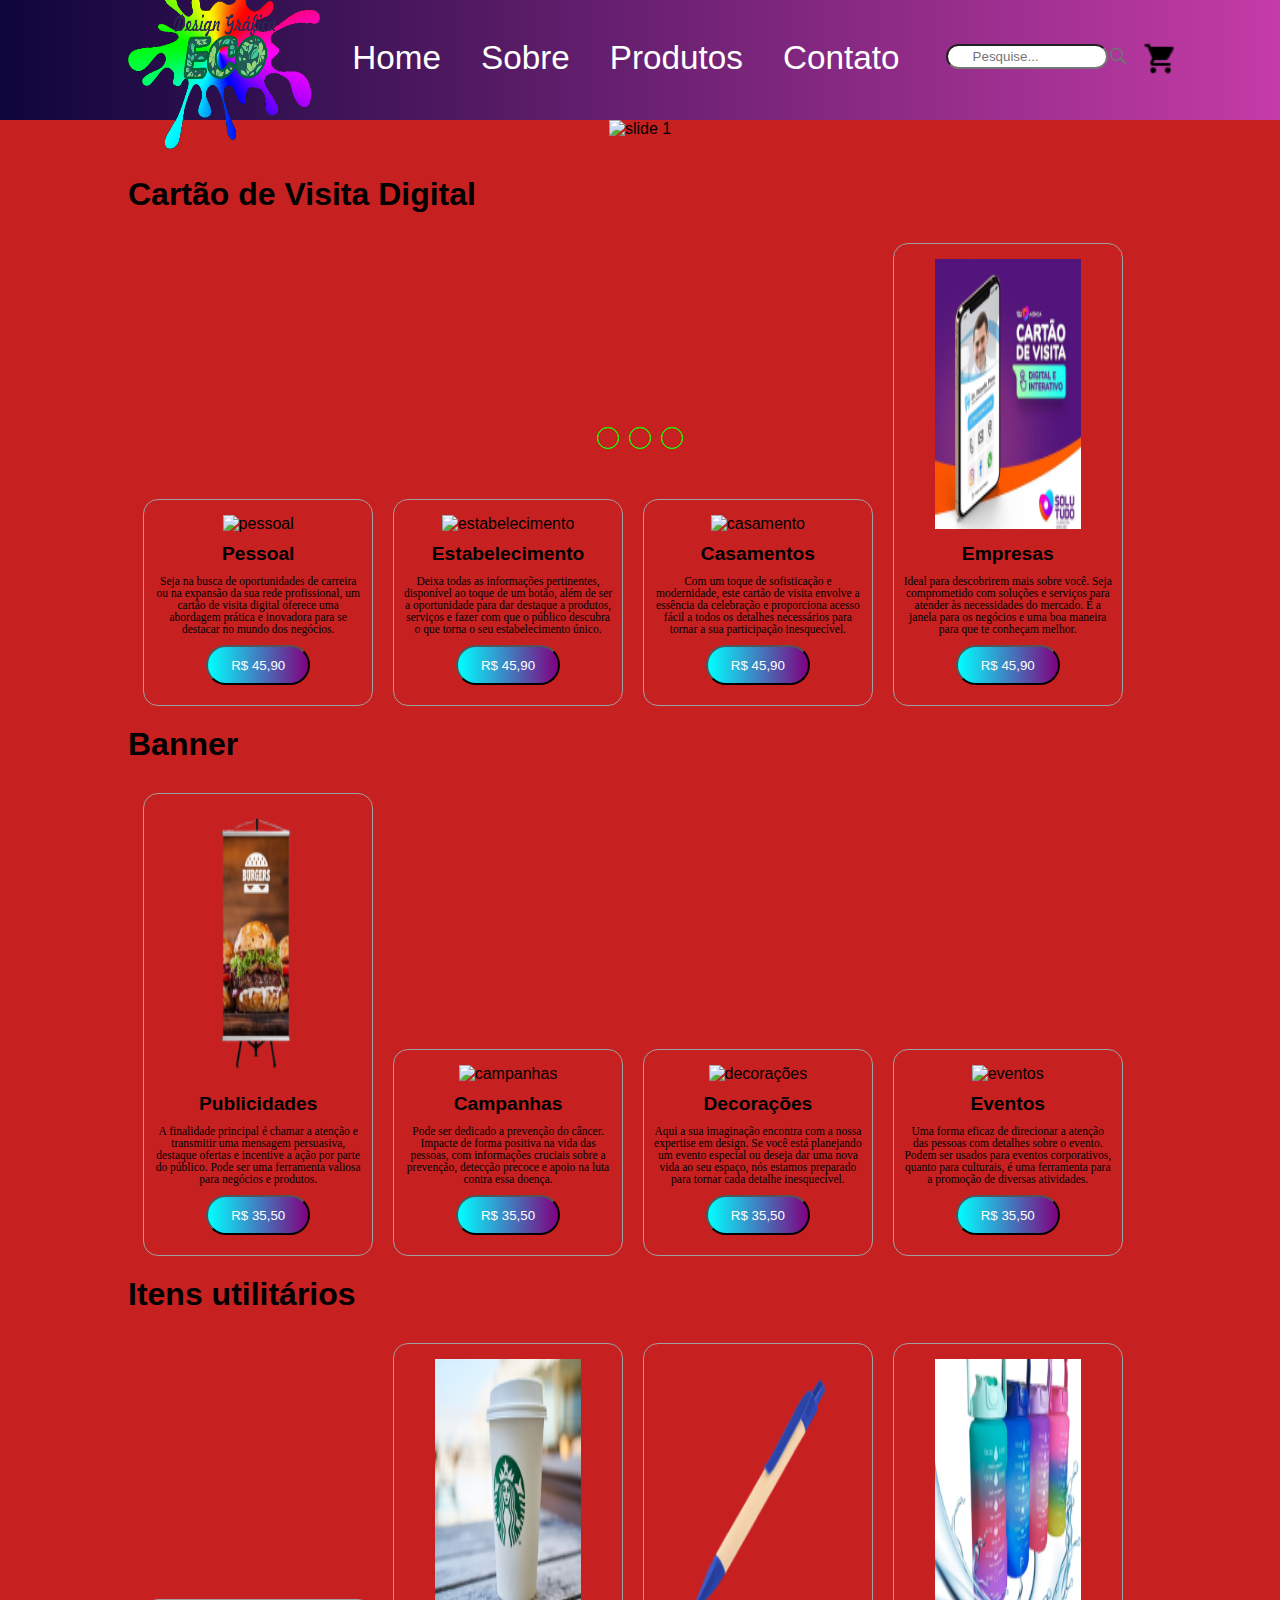
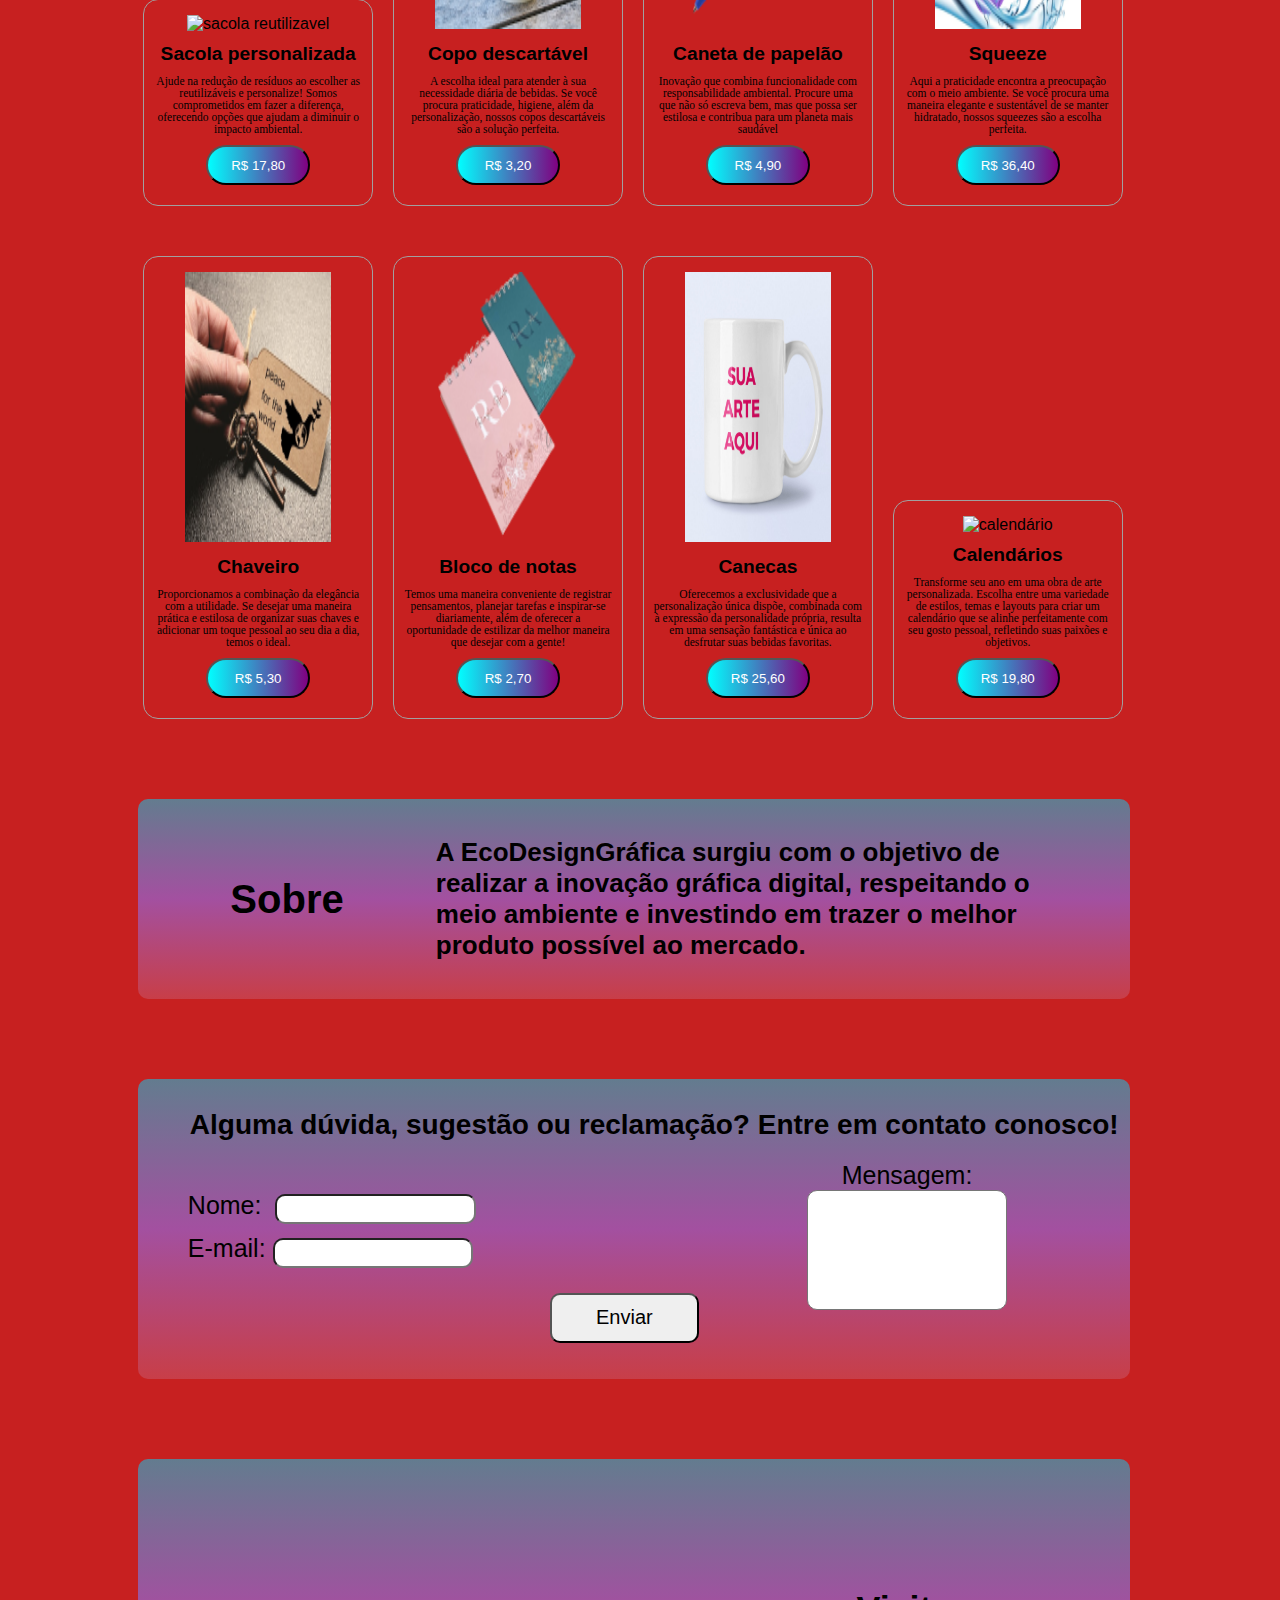
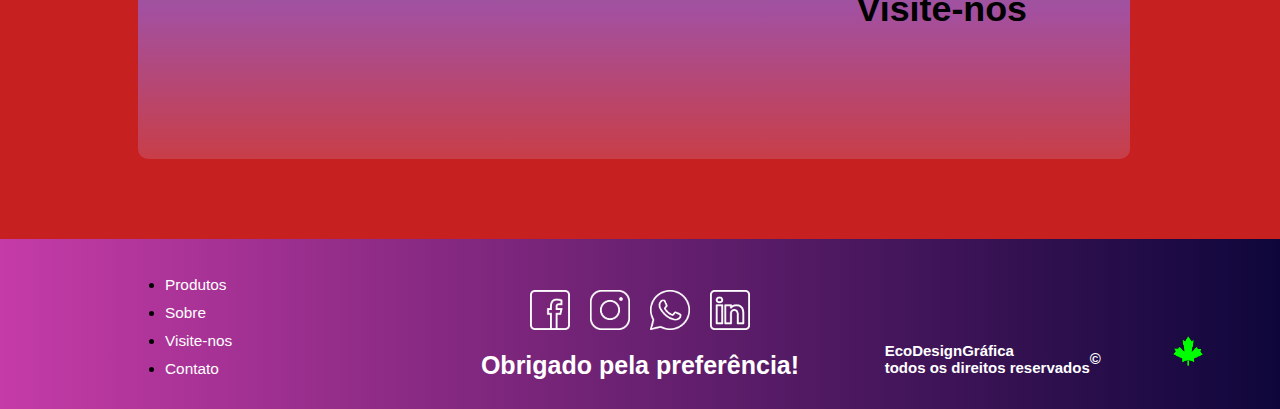
==== commit d6d07bae: "icone do rodape para voltar ao ínicio alterado" ====
--- a/index.html
+++ b/index.html
@@ -368,7 +368,7 @@
             
             <h1 id="rodape-agradecimento">Obrigado pela preferência!</h1> 
             <h1 id="rodape-copyright">EcoDesignGráfica<br/>todos os direitos reservados <span>&copy;</span></h1>
-            <a href="#"><img src="imagens/setas-para-cima.png" alt="imagem de setas para cima" id="setas"></a>
+            <a href="#"><img src="imagens/img-subir.png" alt="seta pra cima" id="setas"></a>
         </footer>
 
         <!-- Fim da seção Rodapé -->
--- a/estilo.css
+++ b/estilo.css
@@ -11,7 +11,7 @@
 body{
     color: rgb(0,0,0);
     background: linear-gradient(to bottom,rgb(199, 32, 32));
-
+    font-family: Arial;
 
 }
 
@@ -44,7 +44,8 @@
   }
   
     #logo-cliente{   
-    height: 15vh;
+    height: 20vh;
+    width: 15%;
     margin-top: 48px;
     margin-left: 10%;
 }
@@ -71,7 +72,7 @@
   }
  
   .nav-list li a:hover{
-    color:turquoise;
+    color:rgb(0, 255, 21);
     font-size: 30px;
 }
   
@@ -248,7 +249,7 @@
     margin-top: 10px;
 }
 .card h3:hover{
-    color:yellow;
+    color:rgb(0, 255, 21);
 }
 .card p{
     font-family:Tahoma;
@@ -272,8 +273,8 @@
     font-weight:700;
 }
 .card button:hover{
-    background-color: aquamarine;
-    color: #000;
+    
+    color:rgb(0, 255, 21);
     font-weight:700;
 }
 /* Fim dos cards */
@@ -450,7 +451,7 @@
 }
 
 .rodape li a:hover{
-    color:rgb(67, 64, 224);
+    color:rgb(0, 255, 21);
     font-size: 20px;
 }
 
@@ -483,13 +484,16 @@
     padding: 10px;
     cursor: pointer;
     margin-top: 41px;
-}
+    
+}
+
+
 #rodape-agradecimento{
     color: white;
     display: flex;
     justify-content: center;
     font-size: 25px;
-    margin-top: -20px;
+    margin-top: -27px;
     width: auto; 
 }
 
@@ -561,7 +565,9 @@
 
     #logo-cliente{
         margin-left: 3%;
-        height: 100%;
+        height: 200%;
+        width: 45vw;
+        margin-left: -1%;
     }
    
 
@@ -579,6 +585,7 @@
         width: 90%;
         padding-left: 1%;
         font-size: 2vh;
+        margin-left: -11%;
     
    }
 
@@ -621,15 +628,18 @@
     }
 
     .nav-list li:nth-child(1) a {
-      transition: 0.5s 0.2s;
+      transition: 0.2s;
+      
     }
   
     .nav-list li:nth-child(2) a {
-      transition: 0.5s 0.4s;
+      transition:  0.2s;
+      
     }
   
     .nav-list li:nth-child(3) a {
-      transition: 0.5s 0.6s;
+      transition: 0.2s;
+      
     }
   
     /* Estilos ativos */
@@ -846,7 +856,7 @@
     }
 
     .rodape-imagens img{
-        margin-top: 3%;
+        margin-top: 0%;
     }
 
     .rodape li a:hover{
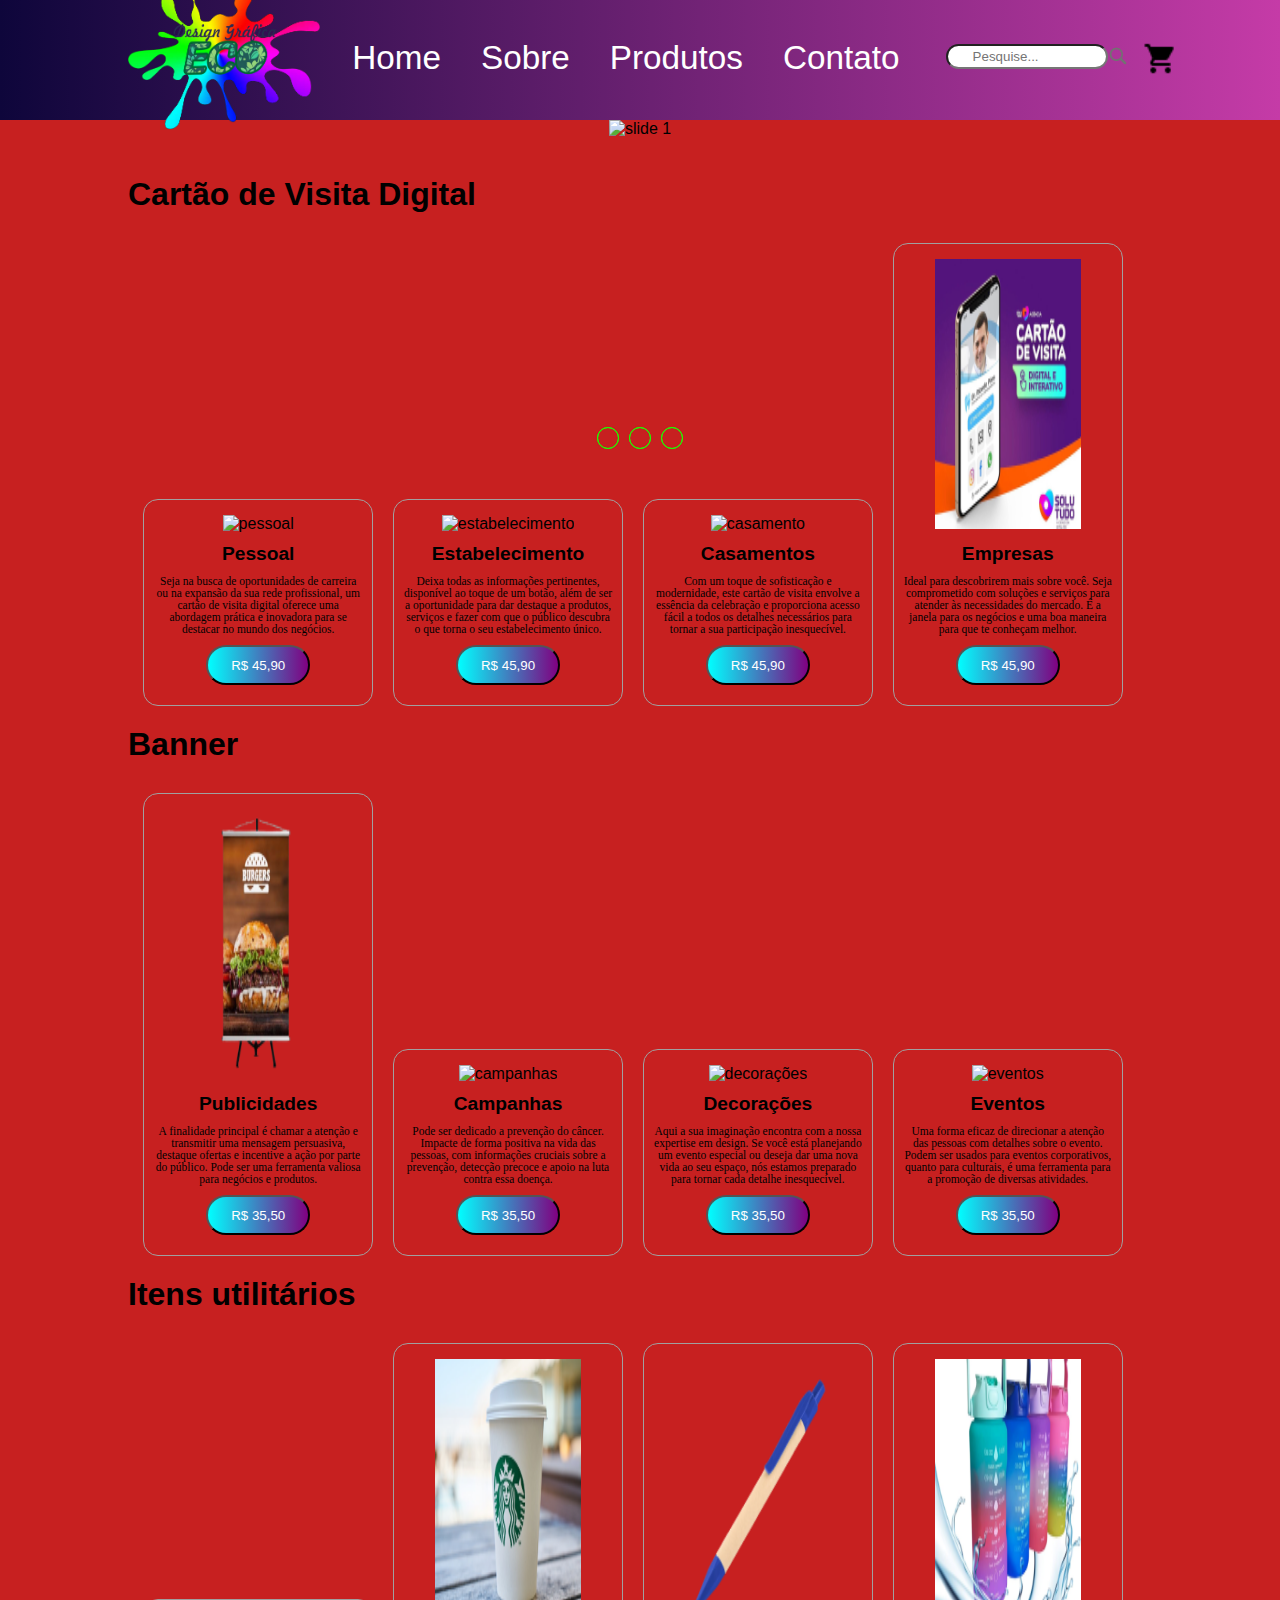
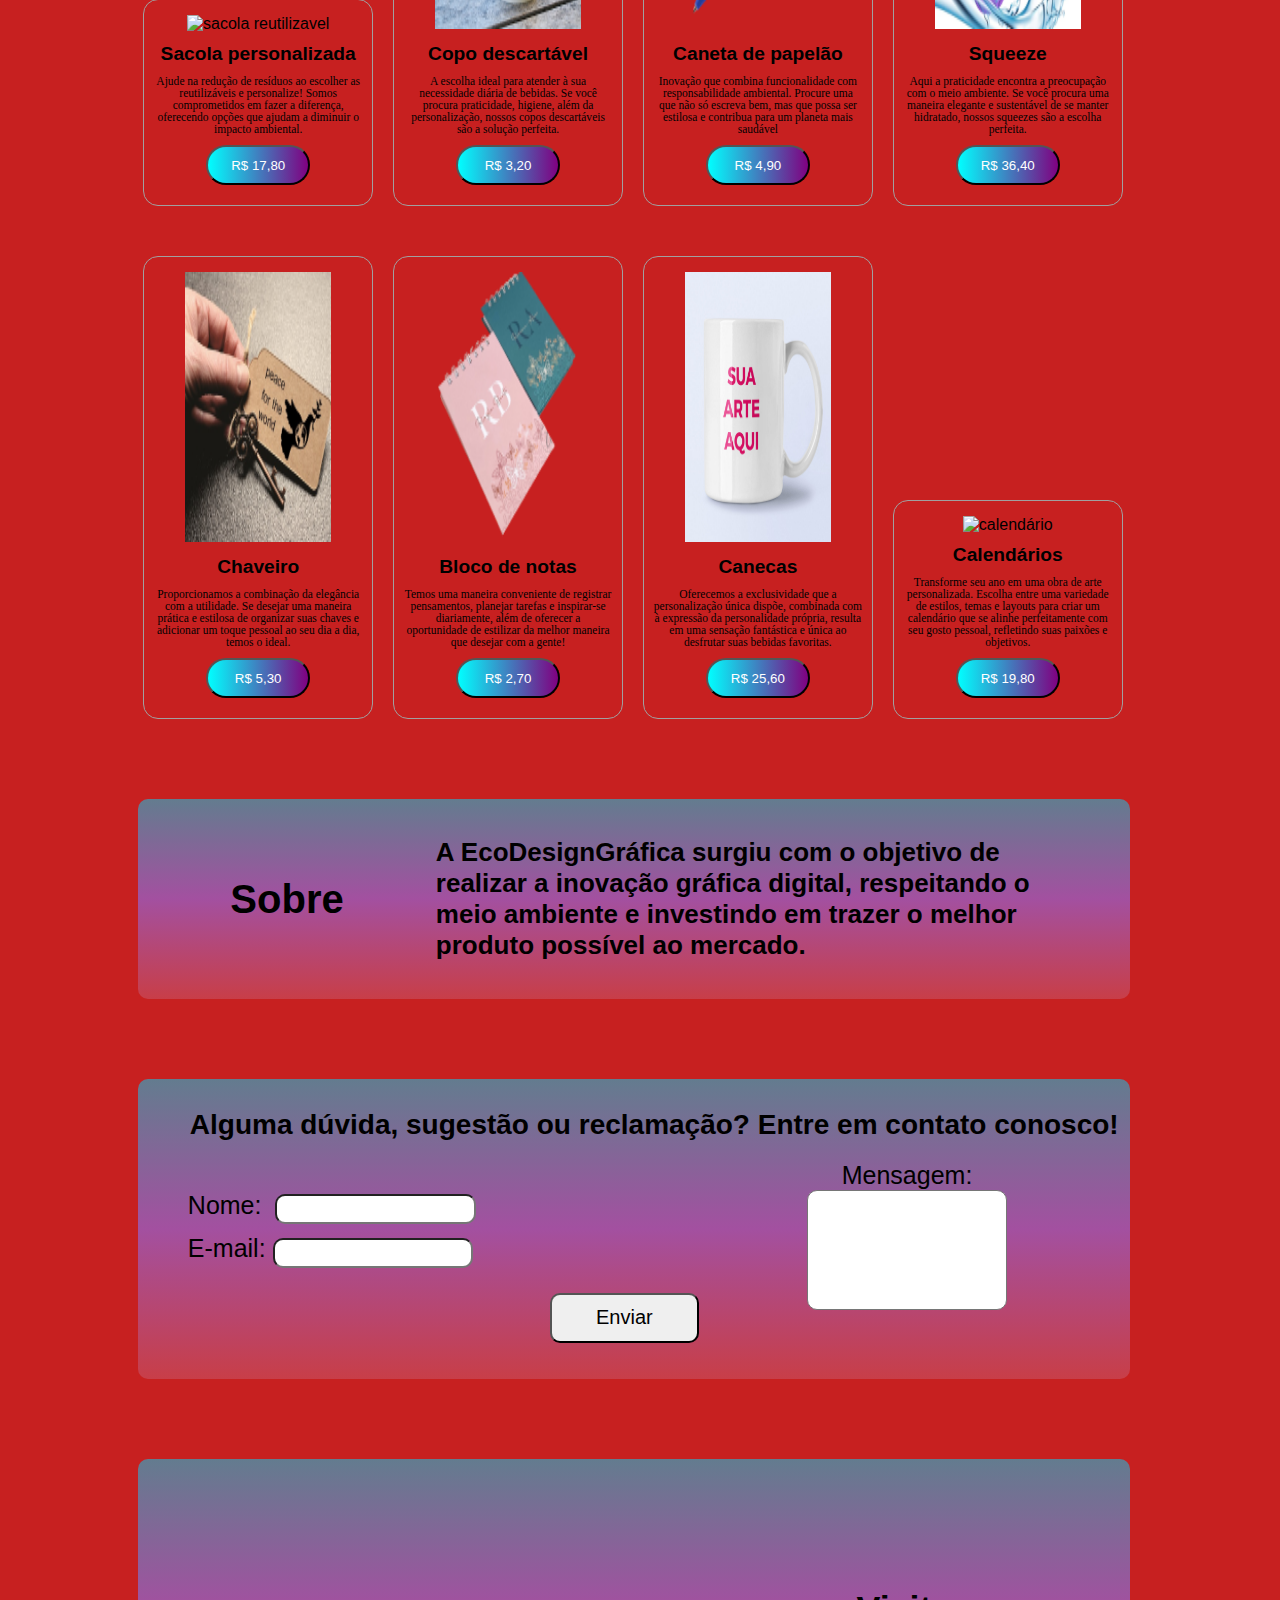
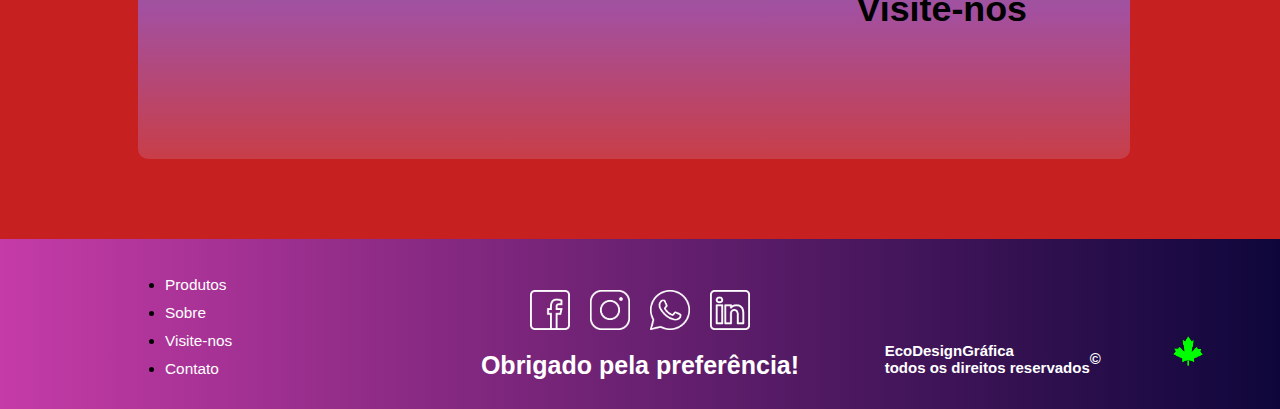
==== commit d5c9f68d: "pagina inteira do html comentada" ====
--- a/index.html
+++ b/index.html
@@ -1,9 +1,13 @@
 <!DOCTYPE html>
 <html lang="pt-br">
 <head>
+        <!-- Configuração do conjunto de caracteres -->
     <meta charset="UTF-8">
+        <!-- Configuração da viewport para dispositivos móveis -->
     <meta name="viewport" content="width=device-width, initial-scale=1.0">
+        <!-- Título da página -->
     <title>Eco Design Gráfica</title>
+        <!-- Link para a folha de estilo externa -->
     <link rel="stylesheet" href="estilo.css" type="text/css">
     <script src="app.js" defer></script><!--"defer" faz o script carregar depois do html-->
 </head>
@@ -13,28 +17,38 @@
     <!-- Início do header (menu, cabeçalho) -->
 
     <header>
+            <!-- Barra de navegação -->
         <div class="nav">
+                    <!-- Logo do cliente -->
             <img src="imagens/logo.png" alt="logo" id="logo-cliente">
-            
+                    <!-- Navegação principal -->
             <nav class="nav-list">
                 <ul>
+                                <!-- Link para a página inicial (Home) -->
                     <li><a href="#" id="home">Home</a></li>
+                                <!-- Link para a seção Sobre -->
                     <li><a href="#section-sobre">Sobre</a></li>
+                                <!-- Link para a seção Produtos -->
                     <li><a href="#section-cartao">Produtos</a></li>
+                                <!-- Link para a seção Contato -->
                     <li><a href="#section-contato">Contato</a></li>
+                                <!-- Link para a página de Carrinho (Favoritos) -->
                     <li><a href="#" id="favoritos">Carrinho</a></li>
                 </ul>
             </nav>
+                    <!-- Barra de pesquisa -->
             <div class="barra-pesquisa"> 
+                    <!-- Campo de pesquisa -->
                 <input class="borda-pesquisa" type="text" placeholder="Pesquise...">
+                    <!-- Ícone de lupa para pesquisa -->
                 <img class="lupa-pesquisa" src="imagens/lupa.png" alt="lupa">
+                    <!-- Ícone do carrinho de compras -->
                 <img class="img-carrinho"  src="imagens/img-carrinho.png" alt="carrinho de compras" id="id-carrinho">
             </div>
+            <!-- Botão hamburger para menu responsivo -->
             <button class="hamburger"></button>
         </div>
-        
-        
-        
+            <!-- Fim da barra de navegação -->
     </header>
 
     <!-- Fim do header (menu, cabeçalho) -->
@@ -43,12 +57,23 @@
 
     <!-- Início do carrossel -->
 
+
+    
     <section class="slider">
         <div class="slider-content">
+
+            <!-- Estes são os botões de rádio usados para a navegação do carrossel.
+        Cada um deles representa um slide no carrossel. 
+        Eles têm o mesmo nome (btn-radio), significa que pertencem a um grupo onde apenas um deles pode estar
+        selecionado ao mesmo tempo. Os IDs são usados para associar as labels e os slides.-->
 
             <input type="radio" name="btn-radio" id="radio1">
             <input type="radio" name="btn-radio" id="radio2">
             <input type="radio" name="btn-radio" id="radio3">
+
+
+            <!--Cada div com a classe slide-box representa um slide no carrossel. Cada slide contém duas imagens,
+            uma para visualização em desktop e outra para visualização em dispositivos mobile. -->
 
             <div class="slide-box primeiro">
                 <img class="img-desktop" src="imagens/slide-3.png"   alt="slide 1">
@@ -65,11 +90,18 @@
                 <img class="img-mobile" src="imagens/slide-1-mob.png" alt="slide 3">
             </div>    
 
+            <!--Estes são botões de navegação automática associados aos slides. Cada botão corresponde a um slide 
+            específico.-->
+
             <div class="nav-auto">
                 <div class="auto-btn1"></div>
                 <div class="auto-btn2"></div>
                 <div class="auto-btn3"></div>
             </div>
+
+            <!--Estes são botões de navegação manual. Cada label é associada a um botão de rádio correspondente.
+            Quando a label é clicada, o botão de rádio correspondente é selecionado, levando a uma mudança de slide
+            no carrossel, de forma manual.-->
 
             <div class="nav-manual">
                 <label for="radio1" class="manual-btn"></label>
@@ -86,8 +118,15 @@
     
         <!-- Início da 1º seção -->
 
+        <!--Define uma seção com a classe cartao-visita-digital e o ID section-cartao. 
+        Esta seção contém informações sobre qual tipo de cartão será apresentada, nesse caso os cards são sobre "Cartão de
+        Visita Digital", através do h1 isso é feito.-->
+
         <section class="cartao-visita-digital" id="section-cartao">
             <h1 id="h1-titulo-cartao">Cartão de Visita Digital</h1>
+
+            <!--Cada cartão possui a mesma div (card) e nela contém: Uma imagem, um título, um parágrafo e um botão 
+            e isso se repete para todos-->
 
             <div class="card">
                 <img class="imagens" src="imagens/cartao-pessoal.png" alt="pessoal">
@@ -271,6 +310,9 @@
 
         <!-- Início da seção Sobre -->
 
+        <!-- Uma seção com a classe "sobre" e com o id "section-sobre", possui um título, que é feito através do h1 e uma
+        descrição feita através do h2.-->
+
         <section class="sobre" id="section-sobre">    
             <h1 id="h1-titulo">Sobre</h1>
             <h2 id="h2-texto">A EcoDesignGráfica surgiu com o objetivo de realizar a inovação gráfica digital, respeitando o meio ambiente e investindo em trazer 
@@ -282,35 +324,43 @@
 
          <!-- Início da seção Contato -->
 
-         <section class="contato" id="section-contato">
+
+        <section class="contato" id="section-contato">
+
+            <!-- Início do formulário de contato -->
             <form id="form">
-                
+                <!-- Título do formulário -->
                 <h1 id="h1-descricao-formulario">Alguma dúvida, sugestão ou reclamação? Entre em contato conosco! </h1>
-            <div class="contato-dentro">
-                <div class="col1">    
-                    <div class="formulario-nome">
-                        <label for="nome">Nome:</label>
-                        <input type="text" name="nome" id="nome" required>
+                <!-- Estrutura interna do formulário -->
+                <div class="contato-dentro">
+                    <!-- Coluna 1 do formulário -->
+                    <div class="col1">    
+                        <!-- Campo para inserir o nome -->
+                        <div class="formulario-nome">
+                            <label for="nome">Nome:</label>
+                            <input type="text" name="nome" id="nome" required>
+                        </div>
+                        <!-- Campo para inserir o e-mail -->
+                        <div class="formulario-email">
+                            <label for="email">E-mail:</label>
+                            <input type="email" name="email" id="email" required>
+                        </div>
                     </div>
-                    
-                    <div class="formulario-email">
-                        <label for="email">E-mail:</label>
-                        <input type="email" name="email" id="email" required>
+            
+                    <!-- Coluna 2 do formulário -->
+                    <div class="col2">  
+                        <!-- Caixa de texto para a mensagem -->
+                        <div class="formulario-quadrado">
+                            <label for="mensagem">Mensagem:</label>
+                            <textarea name="mensagem" id="mensagem" rows="5" required></textarea>
+                        </div>
+                        <!-- Botão de envio do formulário -->
+                        <div class="formulario-botao">
+                            <button type="submit">Enviar</button>
+                        </div>
                     </div>
+               
                 </div>
-            
-
-                <div class="col2">  
-                    <div class="formulario-quadrado">
-                        <label for="mensagem">Mensagem:</label>
-                        <textarea name="mensagem" id="mensagem" rows="5" required></textarea>
-                    </div>
-                    <div class="formulario-botao">
-                        <button type="submit">Enviar</button>
-                    </div>
-                </div>
-               
-            </div>
                 
             </form>
         </section>
@@ -324,8 +374,11 @@
         <!-- Início da seção Api (visite-nos) -->
 
         <section class="api" id="section-api">
+                <!-- Início da seção do mapa API -->
                 <iframe class="api-posicionamento" id="iframe-api" src="https://www.google.com/maps/embed?pb=!1m18!1m12!1m3!1d3658.324773027795!2d-46.73036142467097!3d-23.520818578827694!2m3!1f0!2f0!3f0!3m2!1i1024!2i768!4f13.1!3m3!1m2!1s0x94cef8c1d371ec31%3A0x671c9325c275132e!2sETEC%20Prof%C2%B0%20Basilides%20de%20Godoy!5e0!3m2!1spt-BR!2sbr!4v1698002439400!5m2!1spt-BR!2sbr" width="600" height="450" style="border:0;" allowfullscreen="" loading="lazy" referrerpolicy="no-referrer-when-downgrade"></iframe>
-            <div class="posicionamento-visite">
+                <!-- Contêiner para o texto de posicionamento -->
+                <div class="posicionamento-visite">
+                <!-- Título da seção -->
                 <h1 id="h1-visite-nos">Visite-nos</h1>
             </div>
             
@@ -334,40 +387,43 @@
     </main>
 
         <!-- Fim da seção Visite-nos -->
-    
-
-       
-
-    
-
+           
         <!-- Início da seção Rodapé -->
         
         <footer class="rodape">
-            
+                <!-- Seção de links sociais -->
             <div class="rodape-imagens">
+                        <!-- Link para a página do Facebook -->
                 <a href="https://www.facebook.com/profile.php?id=61552307044304&mibextid=ZbWKwL" target="_blank">
                     <img src="imagens/facebook.png" alt="facebook">
                 </a>
-                
+                        <!-- Link para a página do Instagram -->
                 <a href="https://instagram.com/eco_designgrafica?igshid=OGQ5ZDc2ODk2ZA==" target="_blank">
                     <img src="imagens/instagram.png" alt="instagram">
                 </a>
-                
+                        <!-- Imagem do ícone do WhatsApp -->
                 <img src="imagens/whatsapp.png" alt="whatsapp">
+                        <!-- Imagem do ícone do LinkedIn -->
                 <img src="imagens/linkedin.png" alt="linkeding">
             </div>
-
+                <!-- Navegação dos tópicos do rodapé -->
                 <nav class="nav-topicos">
                     <ul>    
+                            <!-- Link para a seção de Produtos -->
                         <li><a href="#section-cartao">Produtos</a></li>
-                        <li><a href="#section-sobre">Sobre</a></li>
+                            <!-- Link para a seção Sobre -->
+                        <li><a href="#section-sobre">Sobre</a></li>                                   
+                            <!-- Link para a seção Visite-nos -->
                         <li><a href="#section-api">Visite-nos</a></li>
+                            <!-- Link para a seção Contato -->
                         <li><a href="#section-contato">Contato</a></li>
                     </ul>
                 </nav>
-            
-            <h1 id="rodape-agradecimento">Obrigado pela preferência!</h1> 
+                <!-- Agradecimento no rodapé -->
+            <h1 id="rodape-agradecimento">Obrigado pela preferência!</h1>
+                <!-- Copyright no rodapé --> 
             <h1 id="rodape-copyright">EcoDesignGráfica<br/>todos os direitos reservados <span>&copy;</span></h1>
+                <!-- Link para subir ao topo da página -->
             <a href="#"><img src="imagens/img-subir.png" alt="seta pra cima" id="setas"></a>
         </footer>
 
--- a/estilo.css
+++ b/estilo.css
@@ -44,7 +44,7 @@
   }
   
     #logo-cliente{   
-    height: 20vh;
+    height: 200%;
     width: 15%;
     margin-top: 48px;
     margin-left: 10%;
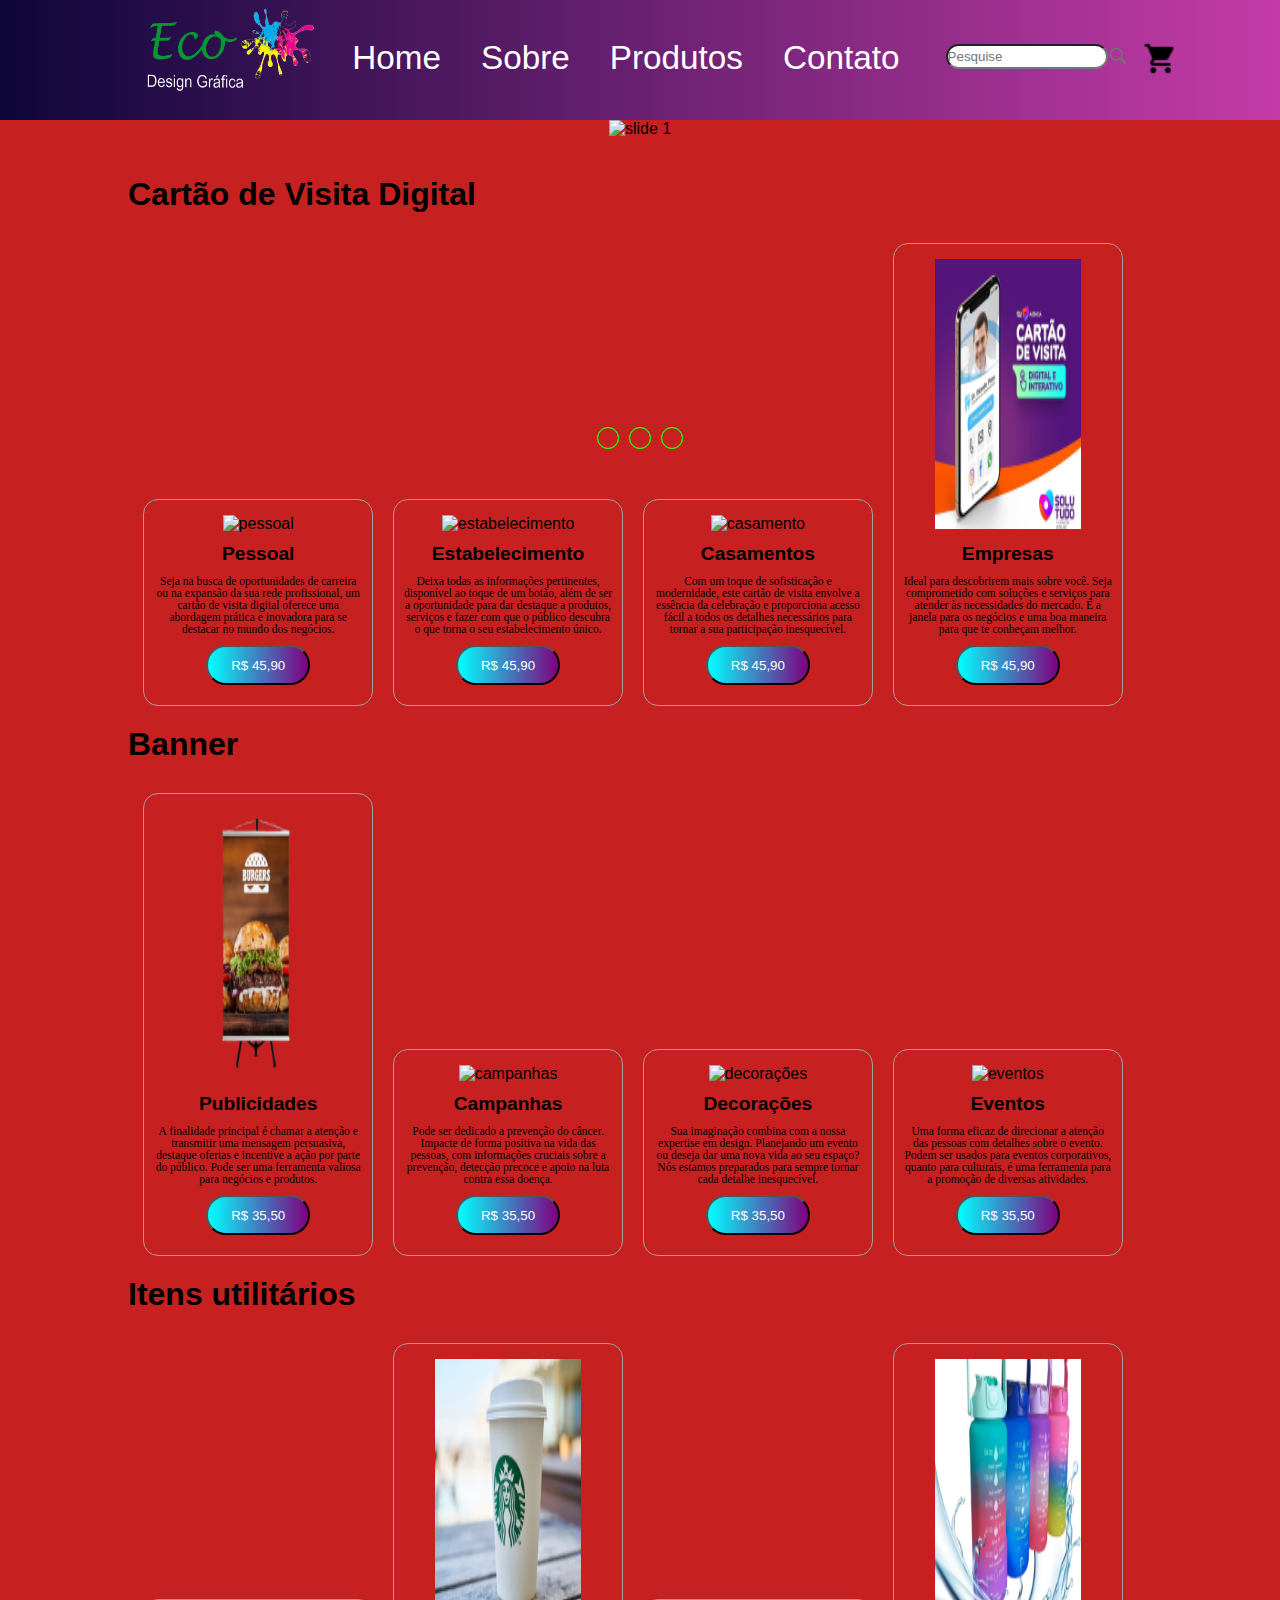
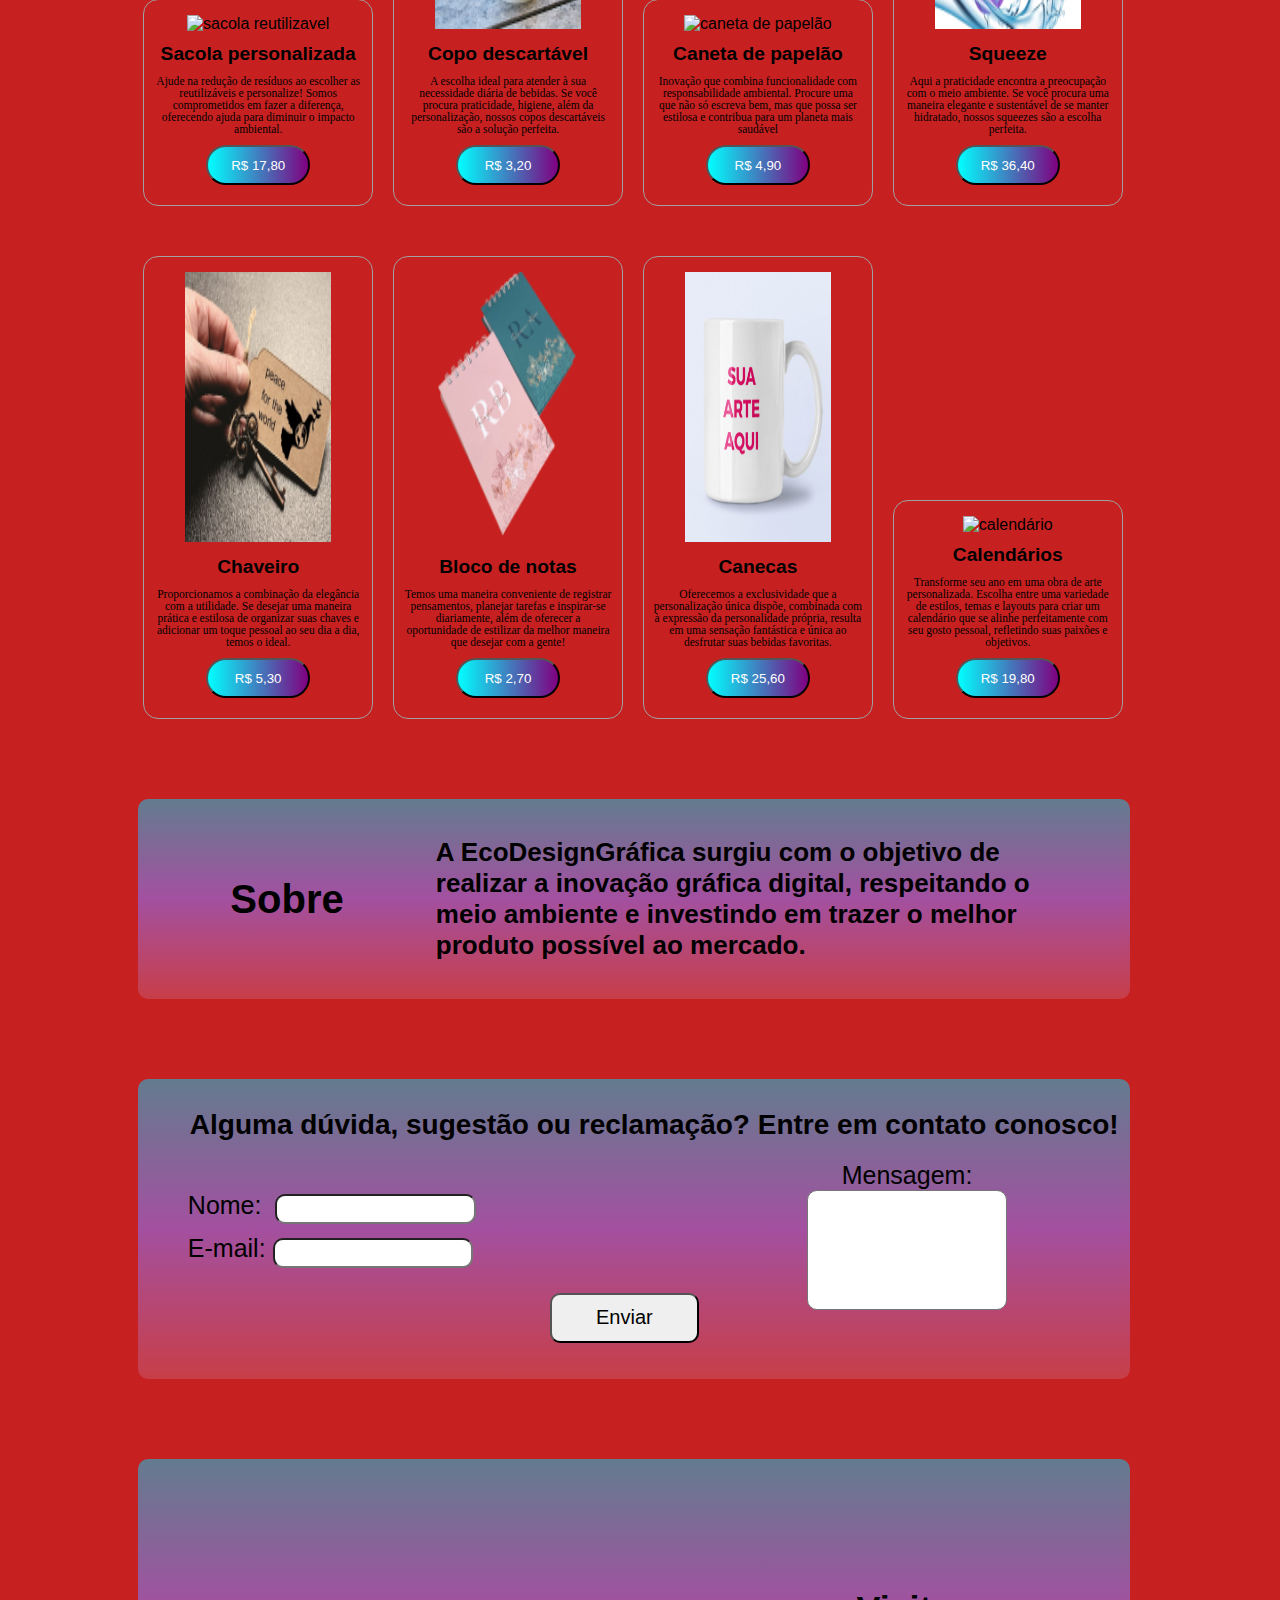
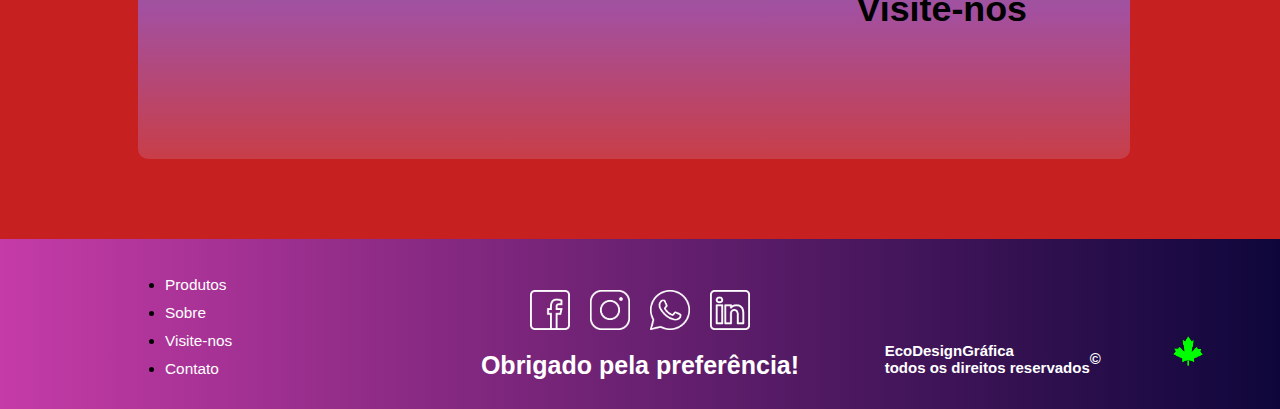
==== commit 1473acd1: "criado novo media query para tratar de mini-notebooks" ====
--- a/index.html
+++ b/index.html
@@ -20,7 +20,7 @@
             <!-- Barra de navegação -->
         <div class="nav">
                     <!-- Logo do cliente -->
-            <img src="imagens/logo.png" alt="logo" id="logo-cliente">
+            <img src="imagens/logo-final.png" alt="logo" id="logo-cliente">
                     <!-- Navegação principal -->
             <nav class="nav-list">
                 <ul>
@@ -39,7 +39,7 @@
                     <!-- Barra de pesquisa -->
             <div class="barra-pesquisa"> 
                     <!-- Campo de pesquisa -->
-                <input class="borda-pesquisa" type="text" placeholder="Pesquise...">
+                <input class="borda-pesquisa" type="text" placeholder="Pesquise">
                     <!-- Ícone de lupa para pesquisa -->
                 <img class="lupa-pesquisa" src="imagens/lupa.png" alt="lupa">
                     <!-- Ícone do carrinho de compras -->
@@ -56,8 +56,6 @@
 <main>
 
     <!-- Início do carrossel -->
-
-
     
     <section class="slider">
         <div class="slider-content">
@@ -199,9 +197,9 @@
             <div class="card">
                 <img class="imagens" src="imagens/banner-decoracao.jpg" alt="decorações">
                 <h3>Decorações</h3>
-                <p>Aqui a sua imaginação encontra com a nossa expertise em design. 
-                    Se você está planejando um evento especial ou deseja dar uma nova vida ao seu espaço, nós estamos
-                    preparado para tornar cada detalhe inesquecível.</p>
+                <p>Sua imaginação combina com a nossa expertise em design. 
+                    Planejando um evento ou deseja dar uma nova vida ao seu espaço? Nós estamos
+                    preparados para sempre tornar cada detalhe inesquecível.</p>
                 <button>R$ 35,50</button>
             
             </div>
@@ -229,7 +227,7 @@
                 <img class="imagens" src="imagens/itens-sacola.png" alt="sacola reutilizavel" id="img-sacola">
                 <h3>Sacola personalizada</h3>
                 <p>Ajude na redução de resíduos ao escolher as reutilizáveis e personalize! Somos comprometidos em
-                fazer a diferença, oferecendo opções que ajudam a diminuir o impacto ambiental.
+                fazer a diferença, oferecendo ajuda para diminuir o impacto ambiental.
                 </p>
                 <button>R$ 17,80</button>
             </div>
@@ -244,7 +242,7 @@
             </div>
 
             <div class="card">
-                <img class="imagens" src="imagens/caneta-papelao.png" alt="caneta de papelão">
+                <img class="imagens" src="imagens/caneta.png" alt="caneta de papelão">
                 <h3>Caneta de papelão</h3>
                 <p>Inovação que combina funcionalidade com responsabilidade ambiental. Procure 
                     uma que não só escreva bem, mas que possa ser estilosa e contribua para um planeta 
@@ -321,9 +319,7 @@
 
         <!-- Fim da seção Sobre -->
 
-
          <!-- Início da seção Contato -->
-
 
         <section class="contato" id="section-contato">
 
@@ -367,10 +363,6 @@
 
         <!-- Fim da seção Contato -->
 
-
-
-
-
         <!-- Início da seção Api (visite-nos) -->
 
         <section class="api" id="section-api">
@@ -394,7 +386,7 @@
                 <!-- Seção de links sociais -->
             <div class="rodape-imagens">
                         <!-- Link para a página do Facebook -->
-                <a href="https://www.facebook.com/profile.php?id=61552307044304&mibextid=ZbWKwL" target="_blank">
+                <a href="https://www.facebook.com/profile.php?id=61553990491820&mibextid=LQQJ4d" target="_blank">
                     <img src="imagens/facebook.png" alt="facebook">
                 </a>
                         <!-- Link para a página do Instagram -->
@@ -403,8 +395,11 @@
                 </a>
                         <!-- Imagem do ícone do WhatsApp -->
                 <img src="imagens/whatsapp.png" alt="whatsapp">
-                        <!-- Imagem do ícone do LinkedIn -->
-                <img src="imagens/linkedin.png" alt="linkeding">
+                        <!-- Link para a página do LinkedIn -->
+                <a href="https://br.linkedin.com/in/eco-design-gr%C3%A1fica-96a577296?utm_source=share&utm_medium=member_mweb&utm_campaign=share_via&utm_content=profile" target="_blank">
+                    <img src="imagens/linkedin.png" alt="linkeding">
+                </a>
+                
             </div>
                 <!-- Navegação dos tópicos do rodapé -->
                 <nav class="nav-topicos">
--- a/estilo.css
+++ b/estilo.css
@@ -1,3 +1,4 @@
+/* Resetando as margens, preenchimentos e configurando a caixa de modelo para todos os elementos */
 *{
     margin: 0;
     padding: 0;
@@ -8,274 +9,307 @@
     scroll-snap-type: mandatory; /* define a direção da rolagem */
     scroll-snap-stop: always; /* força a rolagem a parar em cada seção */
 }
+/* Estilo geral para o corpo da página */
 body{
     color: rgb(0,0,0);
-    background: linear-gradient(to bottom,rgb(199, 32, 32));
-    font-family: Arial;
+    background: linear-gradient(to bottom,rgb(199, 32, 32)); /* Gradiente de fundo para o corpo da página */
+    font-family: Arial; /* Estilo da fonte para o corpo da página */
 
 }
 
 /* Início do header (cabeçalho, menu) */
  
+/* Estilo padrão para links */
 a {
     font-family: sans-serif;
     text-decoration: none;
-  }
-  
+}
+  
+/* Estilo para o cabeçalho da página */
 header {
-    background-image: linear-gradient(to right, rgb(14, 6, 59), rgb(197, 59, 167) );
-    height: 120px;
-    width: 100%;
-    
-  }
-  
+    background-image: linear-gradient(to right, rgb(14, 6, 59), rgb(197, 59, 167) ); /* Gradiente de fundo para o cabeçalho */
+    height: 120px; /* Altura do cabeçalho */
+    width: 100%; /* Largura total do cabeçalho */
+   
+}
+
+/* Estilo para a navegação no cabeçalho */ 
   .nav {
-    width: 100%;
-    height: 70px;
-    display: flex;
-    align-items: center;
-    justify-content: space-around;
-    
-
-  }
-
+    width: 100%; /* Largura total da navegação */
+    height: 70px; /* Altura da navegação */
+    display: flex; /* Exibir os itens da navegação em linha */
+    align-items: center; /* Alinhar itens no centro */
+    justify-content: space-around; /* Distribuir espaço uniformemente entre os itens */
+    
+
+}
+/* Estilo para a barra de pesquisa no cabeçalho */
   .barra-pesquisa{
-    margin-left: 3%;
-  }
-  
+    margin-left: 3%; /* Margem à esquerda da barra de pesquisa */
+}
+/* Estilo para o logotipo do cliente no cabeçalho */
     #logo-cliente{   
-    height: 200%;
-    width: 15%;
-    margin-top: 48px;
-    margin-left: 10%;
-}
-
-
+    height: 150%; /* Altura do logotipo do cliente */
+    width: 15%; /* Largura do logotipo do cliente */
+    margin-top: 48px; /* Margem superior do logotipo do cliente */
+    margin-left: 10%; /* Margem à esquerda do logotipo do cliente */
+}
+
+/* Estilo para a lista de navegação no cabeçalho */
   .nav-list ul{
-    display: flex;
-    gap: 40px;
-    list-style: none;
-    margin-top: 45px;
-    margin-left: 5.5%;
-    
-
-    
-  }
+    display: flex; /* Exibir os itens da lista em linha */
+    gap: 40px; /* Espaçamento entre os itens da lista */
+    list-style: none; /* Remover os marcadores de lista */
+    margin-top: 45px; /* Margem superior da lista de navegação */
+    margin-left: 5.5%; /* Margem à esquerda da lista de navegação */
+    
+}
+/* Estilo para o logo do "Carrinho" que é inicialmente oculto */
   #favoritos{
-    display: none;
-  }
-  
+    display: none; 
+}
+  
+/* Estilo para os links na lista de navegação */
   .nav-list a {
-    font-size: 2.6vw;
-    color: #fff;
-    
-  }
+    font-size: 2.6vw; /* Tamanho da fonte dos links na navegação */
+    color: #fff; /* Cor do texto dos links */
+    
+}
  
+/* Estilo para os links na lista de navegação ao passar o mouse sobre eles */
   .nav-list li a:hover{
-    color:rgb(0, 255, 21);
-    font-size: 30px;
-}
-  
+    color:rgb(0, 255, 21); /* Mudar a cor do texto ao passar o mouse */
+    font-size: 30px;  /* Mudar o tamanho da fonte ao passar o mouse */
+}
+  
+/* Estilo para a barra de pesquisa no cabeçalho */
 .barra-pesquisa{
-    display: flex;
-    height: 25px;
-    margin-top: 43px;
-    margin-right: 8%;
-
-}
+    display: flex; /* Exibir a barra de pesquisa como um contêiner flexível */
+    height: 25px; /* Altura da barra de pesquisa */
+    margin-top: 43px; /* Margem superior da barra de pesquisa */
+    margin-right: 8%; /* Margem à direita da barra de pesquisa */
+
+}
+/* Estilo para o ícone de lupa na barra de pesquisa */
 .lupa-pesquisa{
-    margin-top: 2px;
-    width: 20px;
-    height: 20px;
-    margin-right: 10px;
-    cursor: pointer;
-    
-}
+    margin-top: 2px; /* Margem superior do ícone de lupa */
+    width: 20px; /* Largura do ícone de lupa */
+    height: 20px; /* Altura do ícone de lupa */
+    margin-right: 10px; /* Margem à direita do ícone de lupa */
+    cursor: pointer; /* Altera o cursor para indicar que é clicável */
+    
+}
+/* Estilo para o campo de pesquisa na barra de pesquisa */
 .borda-pesquisa{
-    border-radius: 25px;
-    padding-left: 25px;
-    width: 100%;  
-}
+    border-radius: 25px; /* Raio da borda do campo de pesquisa */
+    width: 100%;  /* Largura total do campo de pesquisa */
+    
+}
+
+/* Estilo para o ícone do carrinho de compras */
 .img-carrinho{
-    height: 35px;
-    width: 35px;
-    margin-left: 2%;
-    margin-top: -3px;
-    cursor: pointer;
+    height: 35px; /* Altura do ícone do carrinho de compras */
+    width: 35px; /* Largura do ícone do carrinho de compras */
+    margin-left: 2%; /* Margem à esquerda do ícone do carrinho de compras */
+    margin-top: -3px; /* Margem superior do ícone do carrinho de compras */
+    cursor: pointer; /* Altera o cursor para indicar que é clicável */
 } 
 
+/* Estilo para o botão hamburger (menu responsivo) */
   .hamburger {
-    display: none;
-    border: none;
-    background: none;
-    border-top: 3px solid #fff;
-    cursor: pointer;
-  }
-  
+    display: none; /* Inicialmente oculta o botão hamburger */
+    border: none; /* Remove a borda do botão */
+    background: none; /* Remove o fundo do botão */
+    border-top: 3px solid #fff; /* Adiciona uma linha superior ao botão para criar o ícone */
+    cursor: pointer; /* Altera o cursor para indicar que é clicável */
+}
+  
+/* Estilo para as pseudo-elementos ::before e ::after do botão hamburger */
   .hamburger::after,
   .hamburger::before {
-    content: " ";
-    display: block;
+    content: " "; /* Adiciona conteúdo vazio */
+    display: block; /* Exibe como bloco */
     width: 30px;
     height: 3px;
     background: #fff;
     margin-top: 5px;
     position: relative;
     transition: 0.3s;
-  }
+}
 
   /* Fim do header */
 
 
   /* Início do carrossel */
 
-  section.slider{
-    margin: 0 auto;
+section.slider{
+    margin: 0 auto; /* Centraliza a seção horizontalmente */
     width: 100%;
     height: auto;
-    padding: 0 !important;
-    overflow: hidden;
-    z-index: 1;
-  }
-
-
-    .slider-content input, .img-mobile{
-        display: none;
-    }
-
-    .slide-box{
-        width: 25%;
-        height: auto;
-        position: relative;
-        text-align: center;
-        transition: 1s;
-    }
-
-    .slide-box img{
-        width: 100%;
-    }
-
-    .slider-content{
-        width: 400%;
-        height: auto;
-        display: flex;
-    }
-
-    .nav-manual, .nav-auto{
-        position: absolute;
-        width: 100%;
-        margin-top: 24%; /* mudar aqui se as bolinhas estiverem em cima das imagens ou muito distante delas */
-        display: flex;
-        justify-content: center;
-    }
-
-    .nav-manual .manual-btn, .nav-auto div{
-        border: 1px solid rgb(30, 253, 0);
-        padding: 10px;
-        border-radius: 50%;
-        cursor: pointer;
-        transition: 0.2s;
-    }
-
-    .nav-manual .manual-btn:not(:last-child), .nav-auto div:not(:last-child){  /* para que todos os elementos tenham o mesmo estilo, menos a última bolinha */ 
-        margin-right: 10px;
-    }                
-
-    .nav-manual .manual-btn:hover{
-        background-color: rgb(30, 253, 0);
-    }
-
-    #radio1:checked ~ .nav-auto .auto-btn1, #radio2:checked ~ .nav-auto .auto-btn2, #radio3:checked ~ .nav-auto .auto-btn3 {     /* quando estiver marcado */   
-        background-color: rgb(30, 253, 0);
-    }     
-    
-    #radio1:checked ~ .primeiro{
-        margin-left: 0%;
-    }
-
-    #radio2:checked ~ .primeiro{
-        margin-left: -25%;
-    }
-
-    #radio3:checked ~ .primeiro{
-        margin-left: -50%;  
-    }
-
-
-    /* Fim do carrossel */ 
-
-  
-
-    /* Início da estilização de todas as seções de produtos */
-
+    padding: 0 !important; /* Remove o preenchimento da seção (importante para sobrescrever outras regras) */
+    overflow: hidden; /* Oculta o conteúdo que excede a largura da seção */
+    z-index: 1; /* Define a ordem de empilhamento */
+}
+
+/* Estilo para os controles de navegação e imagens do carrossel */
+.slider-content input, .img-mobile{
+    display: none; /* Inicialmente oculta os controles e imagens do carrossel */
+}
+
+/* Estilo para as caixas de slides no carrossel */
+.slide-box{
+    width: 25%; /* Largura de cada caixa de slide */
+    height: auto;
+    position: relative;
+    text-align: center;
+    transition: 1s; /* Transição para suavizar mudanças */
+}
+
+/* Estilo para as imagens dentro das caixas de slides */
+.slide-box img{
+    width: 100%; /* Largura total da imagem */
+}
+
+/* Estilo para o contêiner do carrossel */
+.slider-content{
+    width: 400%; /* Largura total do conteúdo do carrossel (4 slides) */
+    height: auto;
+    display: flex;
+}
+
+/* Estilo para a navegação manual e automática do carrossel */
+.nav-manual, .nav-auto{
+    position: absolute;
+    width: 100%;
+    margin-top: 24%;
+    display: flex;
+    justify-content: center;
+}
+
+/* Estilo para os botões de navegação manual e os indicadores automáticos do carrossel */
+.nav-manual .manual-btn, .nav-auto div{
+    border: 1px solid rgb(30, 253, 0); /* Borda dos botões e indicadores */
+    padding: 10px; /* Preenchimento dos botões e indicadores */
+    border-radius: 50%; /* Borda arredondada dos botões e indicadores */
+    cursor: pointer;
+    transition: 0.2s;
+}
+
+/* Estilo para os botões de navegação manual e indicadores automáticos, exceto o último */
+.nav-manual .manual-btn:not(:last-child), .nav-auto div:not(:last-child){ 
+    margin-right: 10px; /* Margem à direita para espaçamento uniforme (exceto o último) */
+}                
+
+/* Estilo para o botão manual ao passar o mouse sobre ele */
+.nav-manual .manual-btn:hover{
+    background-color: rgb(30, 253, 0); /* Mudar a cor de fundo ao passar o mouse */
+}
+
+/* Estilo para os indicadores automáticos quando um slide específico está marcado */
+#radio1:checked ~ .nav-auto .auto-btn1, #radio2:checked ~ .nav-auto .auto-btn2, #radio3:checked ~ .nav-auto .auto-btn3 {     /* quando estiver marcado */   
+    background-color: rgb(30, 253, 0); /* Mudar a cor de fundo quando o slide correspondente está marcado */
+}     
+    
+/* Estilo para a posição dos slides no carrossel quando marcados */
+#radio1:checked ~ .primeiro{
+    margin-left: 0%; /* Mover para a primeira posição quando o slide 1 está marcado */
+}
+
+/* Mover para a segunda posição quando o slide 2 está marcado */
+#radio2:checked ~ .primeiro{
+    margin-left: -25%;
+}
+
+#radio3:checked ~ .primeiro{
+    margin-left: -50%;  /* Mover para a terceira posição quando o slide 3 está marcado */
+}
+
+/* Fim do carrossel */ 
+
+/* Início da estilização de todas as seções de produtos */
+
+/* Estilo para a seção "cartao-visita-digital" */
 .cartao-visita-digital{
-    margin-left: 10%;
-    margin-top: 3%;
-    
-}
-
+    margin-left: 10%; /* Margem à esquerda para ajuste de posição */
+    margin-top: 3%; /* Margem superior para ajuste de posição */
+    
+}
+
+/* Estilo para as seções "banner" e "itens-utilitarios" */
 .banner, .itens-utilitarios{
-    margin-left: 10%;
+    margin-left: 10%; 
     margin-top: 20px;
 }
 
 /* Estilizando os cards */
 
 .card{
-    width: 20%;
-    /* height: 450px; */
-    border:1px solid #a1a0a0;
-    margin-top: 30px;
-    padding: 10px;
-    margin-left: 15px;
-    display: inline-block;
-    border-radius: 15px;
-    box-sizing: border-box;
-    text-align: center;
-}
-
+    width: 20%; /* Largura dos cards */
+    border:1px solid #a1a0a0; /* Borda dos cards */
+    margin-top: 30px; /* Margem superior dos cards */
+    padding: 10px; /* Preenchimento dos cards */
+    margin-left: 15px; /* Margem à esquerda dos cards */
+    display: inline-block; /* Exibir como bloco em linha */
+    border-radius: 15px; /* Borda arredondada dos cards */
+    box-sizing: border-box; /* A caixa inclui preenchimento e borda, mas não a margem */
+    text-align: center; /* Alinhamento do texto ao centro nos cards */
+}
+
+/* Estilo para a imagem dentro dos cards */
 .card img{
-    margin-top: 5px;
-    height: 270px;
-    width:30%;
-}
-
+    margin-top: 5px; /* Margem superior da imagem nos cards */
+    height: 270px; /* Altura da imagem nos cards */
+    width:30%; /* Largura da imagem nos cards */
+}
+
+/* Estilo para a borda ao passar o mouse sobre a imagem nos cards */
 .card img:hover{
-    border:10px double black;
-}
-
+    border:10px double black; /* Adiciona borda dupla ao passar o mouse sobre a imagem nos cards */
+}
+
+/* Estilo para o título dos cards */
 .card h3{
-    font-size: 1.5vw;
-    margin-top: 10px;
-}
+    font-size: 1.5vw; /* Tamanho da fonte do título nos cards */
+    margin-top: 10px; /* Margem superior do título nos cards */
+}
+
+/* Estilo para o título dos cards ao passar o mouse sobre eles */
 .card h3:hover{
-    color:rgb(0, 255, 21);
-}
+    color:rgb(0, 255, 21); /* Mudar a cor do título ao passar o mouse sobre os cards */
+}
+
+/* Estilo para o parágrafo dos cards */
 .card p{
-    font-family:Tahoma;
-    font-size: 0.9vw;
-    margin-top: 10px;
-}
+    font-family:Tahoma; /* Família da fonte do parágrafo nos cards */
+    font-size: 0.9vw; /* Tamanho da fonte do parágrafo nos cards */
+    margin-top: 10px; /* Margem superior do parágrafo nos cards */
+}
+
+/* Estilo para o botão nos cards */
 .card button{
-    display: block;
-    margin: 10px;
-    margin-left: 25%;
-    background-image: linear-gradient( to right, aqua, purple);
-    color:#fff;
+    display: block; /* Exibe como bloco */
+    margin: 10px; /* Margem geral do botão nos cards */
+    margin-left: 25%; /* Margem à esquerda do botão nos cards */
+    background-image: linear-gradient( to right, aqua, purple); /* Gradiente de fundo do botão nos cards */
+    color:#fff; 
     cursor:pointer;
     width: 50%;
     height: 40px;
     border-radius: 20px;
 }
+
+/* Estilo para os cards ao passar o mouse sobre eles */
 .card:hover{
-    background-image: linear-gradient( to right, rgb(211, 24, 195), bisque);
-    color: #000;
-    font-weight:700;
-}
+    background-image: linear-gradient( to right, rgb(211, 24, 195), bisque); /* Mudar o gradiente de fundo ao passar o mouse sobre os cards */
+    color: #000; /* Mudar a cor do texto ao passar o mouse sobre os cards */
+    font-weight:700; /* Mudar o peso da fonte ao passar o mouse sobre os cards */
+}
+
+/* Estilo para o botão nos cards ao passar o mouse sobre eles */
 .card button:hover{
     
-    color:rgb(0, 255, 21);
-    font-weight:700;
+    color:rgb(0, 255, 21); /* Mudar a cor do texto do botão ao passar o mouse sobre os cards */
+    font-weight:700; /* Mudar o peso da fonte do botão ao passar o mouse sobre os cards */
 }
 /* Fim dos cards */
 
@@ -285,30 +319,28 @@
 /* Início da estilização da seção Sobre */
 
 .sobre{
-    display: flex;
-    height: 200px;
-    width: 77.5%;  
-    margin-top: 80px;
-    margin-left: 10.8%; 
-    background: linear-gradient(to bottom, rgba(0, 215, 253, 0.5), rgb(163, 80, 160), rgb(200, 62, 72));
-    border-radius: 10px;
-
-
-}
-
-
-
-
+    display: flex; /* Exibir como contêiner flexível */
+    height: 200px; /* Altura da seção "sobre" */
+    width: 77.5%;  /* Largura da seção "sobre" */
+    margin-top: 80px; /* Margem superior da seção "sobre" */
+    margin-left: 10.8%; /* Margem à esquerda da seção "sobre" */
+    background: linear-gradient(to bottom, rgba(0, 215, 253, 0.5), rgb(163, 80, 160), rgb(200, 62, 72)); /* Gradiente de fundo da seção "sobre" */
+    border-radius: 10px; /* Borda arredondada da seção "sobre" */
+
+}
+
+/* Estilo para as seções "api" e "contato" */
 .api, .contato{
-    display: flex;
-    height: 300px;
+    display: flex; /* Exibir como contêiner flexível */
+    height: 300px; 
     width: 77.5%;  
     margin-top: 80px;
     margin-left: 10.8%;  
     background: linear-gradient(to bottom, rgba(0, 215, 253, 0.5), rgb(163, 80, 160), rgb(200, 62, 72));
-
     border-radius: 10px;
 }
+
+/* Estilo para o título h1 na seção "sobre" */
 .sobre h1{
     font-size: 40px;
     width: 30%;
@@ -317,6 +349,8 @@
     justify-content: center;
     
 }
+
+/* Estilo para o título h2 na seção "sobre" */
 .sobre h2{
     font-size: 26px;
     width: 65%;
@@ -328,23 +362,27 @@
 
 
 /* Início da seção Contato */
-
+/* Estilo para o formulário na seção "contato" */
 #form {
-    width: 100%;
-}
-
+    width: 100%; /* Largura total do formulário */
+}
+
+
+/* Estilo para a estrutura interna do formulário na seção "contato" */
 .contato-dentro
   {
-      display: flex;
+    display: flex; /* Exibir como contêiner flexível */
          
   }
 
+  /* Estilo para as colunas no formulário na seção "contato" */
   [class*='col']
   {
-      width:50%;
+    width:50%; /* Largura de cada coluna do formulário */
          
   }
 
+/* Estilo para o título do formulário na seção "contato" */
 #h1-descricao-formulario{
     font-size: 28px;
     padding-top: 30px;
@@ -352,88 +390,94 @@
     display: flex;
     justify-content: center;
 }
+
+/* Estilo para os campos "Nome" e "E-mail" no formulário na seção "contato" */
 .formulario-nome, .formulario-email{
     font-size: 25px;
     margin-top: 10%;
     margin-left: 10%;
 }
+
+/* Estilo para o campo "Nome" no formulário na seção "contato" */
 .formulario-nome input{
     height: 30px;
     width: 45%;
     border-radius: 10px;
     margin-left: 7px;
 }
+
+/* Estilo para o campo "email" no formulário na seção "contato" */
 .formulario-email{
     font-size: 25px;
     margin-top: 10px;
     margin-left: 10%;
 }
+
+/* Estilo para o campo "E-mail" no formulário na seção "contato" */
 .formulario-email input{
     height: 30px;
     width: 45%;
     border-radius: 10px;
 }
 
+/* Estilo para o contêiner do formulário na seção "contato" */
 .formulario-quadrado{
     font-size: 25px;
     margin-top: 4%;
     display: flex;
     align-items: center;
-    flex-direction: column;
+    flex-direction: column; /* Direção da disposição dos itens: coluna */
     margin-left: 10%;
 }
 
+/* Estilo para a área de texto no formulário na seção "contato" */
 .formulario-quadrado textarea{
     height: 120px;
     width: 45%;
     border-radius: 10px;
-    resize: none;
-}
+    resize: none; /* Desativar a capacidade de redimensionar a área de texto */
+}
+
+/* Estilo para o botão no formulário na seção "contato" */
 .formulario-botao button{
     font-size: 20px;
     height: 50px;
     width: 30%;
     border-radius: 10px;
     margin-left: -17%;
-    margin-top: -4%
-   
-    
+    margin-top: -4%   
 }
 
 /* Fim da seção Contato */
 
-
-
-
 /* Início da seção Visite-nos */
 
+/* Estilo para o mapa na seção "Visite-nos" */
 .api-posicionamento{
     height: 260px;
     margin-top: 20px;
     margin-left: 5%;
-    width: 150%;
-    
-}
-
+    width: 150%; /* Largura do mapa na seção "Visite-nos" */
+    
+}
+
+/* Estilo para o contêiner da mensagem "Visite-nos" */
 .posicionamento-visite{
 
     width: 100%;
-    display: flex;
-    justify-content: center;
+    display: flex; /* Exibir como contêiner flexível */
+    justify-content: center; /* Justificar conteúdo ao centro horizontalmente */
 
 } 
 
+/* Estilo para o título na mensagem "Visite-nos" */
 .posicionamento-visite h1{
-    font-size:2.8vw;
-    margin-top: 130px;
+    font-size:2.8vw; /* Tamanho da fonte do título na mensagem "Visite-nos" */
+    margin-top: 130px; /* Margem superior do título na mensagem "Visite-nos" */
     
 }
 
 /* Fim da seção Visite-nos */
-
-
-
-
 
 /* Inicío do rodapé */
 
@@ -441,74 +485,85 @@
     margin-top: 80px;
     width: 100%;
     height: 170px;
-    background-image: linear-gradient(to left, rgb(14, 6, 59), rgb(197, 59, 167) );
-}
+    background-image: linear-gradient(to left, rgb(14, 6, 59), rgb(197, 59, 167) ); /* Gradiente de fundo da seção do rodapé */
+}
+
+/* Estilo para os itens de lista no rodapé */
 .rodape li{
-    font-size: 1.2vw;
-    margin-left: 165px;
+    font-size: 1.2vw; /* Tamanho da fonte dos itens de lista no rodapé */
+    margin-left: 165px; /* Margem à esquerda dos itens de lista no rodapé */
     margin-top: 10px;
-    width: 100px;
-}
-
+    width: 100px; /* Largura dos itens de lista no rodapé */
+}
+
+/* Estilo para os links ao passar o mouse nos itens de lista no rodapé */
 .rodape li a:hover{
-    color:rgb(0, 255, 21);
-    font-size: 20px;
-}
-
+    color:rgb(0, 255, 21); /* Cor ao passar o mouse nos links dos itens de lista no rodapé */
+    font-size: 20px; /* Tamanho da fonte ao passar o mouse nos links dos itens de lista no rodapé */
+}
+
+/* Estilo para os links no rodapé */
 .rodape a{
-    text-decoration: none;
-    color: rgb(255,255,255)
-}
+    text-decoration: none; /* Remover sublinhado dos links no rodapé */
+    color: rgb(255,255,255); /* Cor dos links no rodapé */
+}
+
+/* Estilo para a navegação de tópicos no rodapé */
 .nav-topicos{
-    padding-top: 35px;
-    width: 5%;
-    margin-top: -8%;
-}
-
+    padding-top: 35px; /* Preenchimento superior da navegação de tópicos no rodapé */
+    width: 5%; /* Largura da navegação de tópicos no rodapé */
+    margin-top: -8%; /* Margem superior da navegação de tópicos no rodapé */
+}
+
+/* Estilo para a lista de tópicos na navegação de tópicos no rodapé */
 .nav-topicos ul{
-    margin-top: -17%;
-    list-style: url(imagens/folha.png);
-    
-}
-
-
-
+    margin-top: -17%; /* Margem superior da lista de tópicos na navegação de tópicos no rodapé */
+    list-style: url(imagens/folha.png); /* Ícone da lista de tópicos na navegação de tópicos no rodapé */
+    
+}
+
+/* Estilo para as imagens no rodapé */
 .rodape-imagens{
-    display: flex;
-    justify-content: center;
-
-}
+    display: flex; /* Exibir como contêiner flexível */
+    justify-content: center; /* Justificar conteúdo ao centro horizontalmente */
+
+}
+
+/* Estilo para as imagens individuais no rodapé */
 .rodape-imagens img{
     width: 60px;
     height: 60px;
-    padding: 10px;
-    cursor: pointer;
-    margin-top: 41px;
-    
-}
-
-
+    padding: 10px; /* Preenchimento das imagens no rodapé */
+    cursor: pointer; /* Cursor ao passar sobre as imagens no rodapé */
+    margin-top: 41px; /* Margem superior das imagens no rodapé */
+    
+}
+
+/* Estilo para a mensagem de agradecimento no rodapé */
 #rodape-agradecimento{
     color: white;
     display: flex;
-    justify-content: center;
+    justify-content: center; /* Justificar conteúdo ao centro horizontalmente */
     font-size: 25px;
-    margin-top: -27px;
-    width: auto; 
-}
-
+    margin-top: -27px; /* Margem superior da mensagem de agradecimento no rodapé */
+    width: auto; /* Largura automática da mensagem de agradecimento no rodapé */
+}
+
+/* Copyright no rodapé */
 #rodape-copyright{
-    color: white;
-    display: flex;
-    align-items: center;
+    color: white; /* Cor do texto do copyright no rodapé */
+    display: flex; /* Exibir como contêiner flexível */
+    align-items: center; /* Alinhar itens ao centro */
     font-size: 15px;
-    justify-content: right;
-    margin-right: 14%;
-    margin-top: -3%;
-}
+    justify-content: right; /* Justificar conteúdo à direita horizontalmente */
+    margin-right: 14%; /* Margem à direita do texto do copyright no rodapé */
+    margin-top: -3%; /* Margem superior do texto do copyright no rodapé */
+}
+
+/* Setas no rodapé (a verde)*/
 #setas{
-    display: flex;
-    float: right;
+    display: flex; /* Exibir como contêiner flexível */
+    float: right; /* Alinhar à direita */
     height: 30px;
     width: 30px;
     margin-right: 6%;
@@ -518,32 +573,60 @@
 
 /* Fim do rodapé */
 
-
- /* Início do Media Query versão notebook */
+/* Início do Media Query versão mini notebook */
+
+@media only screen and (min-width: 1061px) and (max-width: 1249px){
+
+        .card img{
+            width: 80%;
+        }
+
+        .card p{
+            font-size: 1.2vw;
+        }
+
+        #rodape-copyright{
+            margin-right: 10%;
+        }
+
+        #rodape-agradecimento{
+            margin-top: -18px;
+        }
+
+        .nav-topicos ul{
+            margin-top: -64%;
+        }
+}
  
 
-@media only screen and (min-width: 651px) and (max-width:1366px){
+/* Fim do Media Query versão mini notebook */
+
+
+
+
+ /* Início do Media Query versão desktop, notebook */
+ 
+
+@media only screen and (min-width: 1250px) and (max-width:1366px){
 
     
     /* Início da responsividade do card na versão notebook */
 
-
+    /* Responsividade do card na versão notebook */
     .card img{
-        margin-top: 5px;
-        height: 270px;
-        width:70%;
+        margin-top: 5px; /* Margem superior da imagem no card na versão notebook */
+        height: 270px; /* Altura da imagem no card na versão notebook */
+        width:70%; /* Largura da imagem no card na versão notebook */
     }
 
 
     #img-estabelecimento{
-        width: 70%;
+        width: 70%; /* Largura da imagem do estabelecimento na versão notebook */
     }    
 
-
     /* Fim da responsividade do card na versão notebook */
 
 }
-
 
 
 /* Fim do Media Query na versão notebook */
@@ -556,118 +639,125 @@
    
     /* Início da responsividade do header */
 
-    .hamburger { /* botão de fechar */
-    margin-top: 6vh;
-    display: block;
-    margin-right: 1vw;
-    z-index: 3;
-    }
-
+    /* Botão de fechar para o menu hamburguer */
+    .hamburger { 
+    margin-top: 6vh; /* Margem superior do botão de fechar */
+    display: block; /* Exibir o botão de fechar */
+    margin-right: 1vw; /* Margem à direita do botão de fechar */
+    z-index: 3; /* Z-index para sobreposição */
+    }
+
+    /* Estilo do logo para dispositivos móbile */
     #logo-cliente{
-        margin-left: 3%;
-        height: 200%;
-        width: 45vw;
-        margin-left: -1%;
+        margin-left: 3%; /* Margem à esquerda do logo para dispositivos móbile */
+        height: 150%; /* Altura do logo para dispositivos móbile */
+        width: 45vw; /* Largura do logo para dispositivos móbile */
+        margin-left: -1%; /* Margem à esquerda adicional do logo para dispositivos móbile */
     }
    
-
+    /* Exibição do ícone de favoritos para dispositivos móbile */
    #favoritos{
-       display: block;
+       display: block; /* Exibir o ícone de favoritos para dispositivos móbile */
    }
 
    #id-carrinho{
-       display: none;
+       display: none; /* Ocultar o ícone do carrinho para dispositivos móbile */
        
-
    }
-
+   /* Estilo da caixa de pesquisa para dispositivos móbile */
    .borda-pesquisa{
-        width: 90%;
-        padding-left: 1%;
-        font-size: 2vh;
-        margin-left: -11%;
+        width: 90%; /* Largura da caixa de pesquisa para dispositivos móbile */
+        padding-left: 1%; /* Preenchimento à esquerda da caixa de pesquisa para dispositivos móbile */
+        font-size: 2vh; /* Tamanho da fonte da caixa de pesquisa para dispositivos móbile */
+        margin-left: -11%; /* Margem à esquerda da caixa de pesquisa para dispositivos móbile */
     
    }
 
-
+/* Ajuste da margem direita da barra de pesquisa para dispositivos móbile */
    .barra-pesquisa{
-    margin-right: 2%;
-   }
-
-
+    margin-right: 2%; /* Margem direita da barra de pesquisa para dispositivos móbile */
+}
+    /* Estilo da lista de navegação para dispositivos móbile */
     .nav-list {
-      position: fixed;
-      top: 0;
-      left: 0;
-      width: 100%;
-      height: 30vh;
-      clip-path: circle(29px at 90% -15%);
-      transition: 1s ease-out;
+      position: fixed; /* Posição fixa para a lista de navegação em dispositivos móbile */
+      top: 0; /* Alinhamento ao topo da página em dispositivos móbile */
+      left: 0; /* Alinhamento à esquerda da página em dispositivos móbile */
+      width: 100%; /* Largura total da lista de navegação em dispositivos móveis */
+      height: 30vh;  /* Altura da lista de navegação em dispositivos móveis */
+      clip-path: circle(27px at 90% -15%); /* Máscara de recorte para o círculo */
+      transition: 1s ease-out; /* Transição suave ao exibir/esconder a lista de navegação em dispositivos móveis */
       background: linear-gradient(to bottom, rgba(131, 85, 204,0.9), rgba(175,85,220,0.9));
-      justify-content: space-around;
+      justify-content: space-around; /* Distribuição uniforme dos itens na lista de navegação em dispositivos móveis */
       gap: 10;
-      pointer-events: none;
-      z-index: 2;
-    }
-
+      pointer-events: none; /* Desativar eventos do mouse/toque para a lista de navegação em dispositivos móveis */
+      z-index: 2; /* Z-index para sobreposição da lista de navegação em dispositivos móveis */
+    }
+
+    /* Estilo do link na lista de navegação */
     .nav-list a{
-        font-size: 3vh;
-    }
-
+        font-size: 3vh; /* Tamanho da fonte dos links na lista de navegação */
+    }
+
+    /* Ocultar o link "Home" */
     #home{
         display: none;
     }
 
+    /* Estilo da lista de navegação (ul) */
     .nav-list ul{
-        display:list-item;
-        width:100%;
-    }
-
+        display:list-item; /* Exibir como item de lista */
+        width:100%; /* Largura total da lista de navegação */
+    }
+
+    /* Centralizar texto na lista de navegação */
     .nav-list ul li{
-        text-align:center;
-    }
-
+        text-align:center; /* Alinhar texto ao centro na lista de navegação */
+    }
+
+    /* Transições para os links individuais na lista de navegação */
     .nav-list li:nth-child(1) a {
-      transition: 0.2s;
+      transition: 0.2s; /* Duração da transição para o primeiro link */
       
     }
   
-    .nav-list li:nth-child(2) a {
+    .nav-list li:nth-child(2) a { /* Duração da transição para o segundo link */
       transition:  0.2s;
       
     }
   
     .nav-list li:nth-child(3) a {
-      transition: 0.2s;
+      transition: 0.2s; /* Duração da transição para o terceiro link */
       
     }
   
     /* Estilos ativos */
   
+    /* Estilos ativos para a lista de navegação quando a navegação está ativa */
     .nav.active .nav-list {
-      clip-path: circle(1500px at 90% -15%);
-      pointer-events: all;
+      clip-path: circle(1500px at 90% -15%); /* Máscara de recorte circular expandida, o círculo tem um raio de 1500 pixels,
+       90% -15%: São as coordenadas x e y do centro do círculo em relação ao próprio elemento, 90%: É a coordenada x (horizontal) indica que o centro do círculo será posicionado a 90% da largura do elemento e o -15%: É a coordenada y (vertical) indica que o centro do círculo será posicionado 15% acima da altura do elemento. */
+      pointer-events: all; /* Ativar eventos do mouse/toque para a lista de navegação */
     }
   
     .nav.active .nav-list a {
-      opacity: 1;
-      font-size: 4vh;
+      opacity: 1; /* Opacidade máxima para os links da lista de navegação */
+      font-size: 4vh; /* Tamanho da fonte aumentado para os links da lista de navegação */
     }
   
     .nav.active .hamburger { 
-      position: fixed;
-      top: 26px;
-      right: 16px;
-      border-top-color: transparent;
+      position: fixed; /* Posição fixa para o botão de hamburguer quando a navegação está ativa */
+      top: 26px; /* Distância superior do botão de hamburguer quando a navegação está ativa */
+      right: 16px; /* Distância direita do botão de hamburguer quando a navegação está ativa */
+      border-top-color: transparent; /* Cor transparente para a borda superior do botão de hamburguer quando a navegação está ativa */
     }
   
     .nav.active .hamburger::before {
-      transform: rotate(135deg);
-    }
-  
-    .nav.active .hamburger::after {
-      transform: rotate(-135deg);
-      top: -7px;
+      transform: rotate(135deg);  /* Rotação do pseudo elemento antes do botão de hamburguer quando a navegação está ativa */
+    }
+  
+    .nav.active .hamburger::after { 
+      transform: rotate(-135deg); /* Rotação do pseudo elemento após o botão de hamburguer quando a navegação está ativa */
+      top: -7px; /* Ajuste da posição superior após o botão de hamburguer quando a navegação está ativa */
     }
 
     /* Fim da responsividade do header */
@@ -676,54 +766,50 @@
     /* Início da responsividade do carrossel */
 
     .img-desktop{
-        display: none;
+        display: none; /* Ocultar imagem para desktop */
     }
 
     .img-mobile{
-        display: block;
+        display: block; /* Exibir imagem para dispositivos móveis */
     }
 
     .nav-auto, .nav-manual{
-        margin-top: 68%;
+        margin-top: 68%; /* Ajuste da margem superior para os controles do carrossel em dispositivos móveis */
     }
 
     /* Fim da responsividade do carrossel */
 
-
-    
     /* Início da responsividade dos cards */ 
 
 
     .card{
-        margin-left: 0;
-        max-width: auto;
-        width:90%;
+        margin-left: 0; /* Remover margem esquerda para os cards */
+        max-width: auto; /* Largura máxima automática para os cards */
+        width:90%; /* Largura dos cards em dispositivos móveis */
         
     }
 
     .card img{
-        width: 60%;
-    }
-
-    
+        width: 60%; /* Largura da imagem dos cards em dispositivos móveis */
+    }    
 
     /* Fim da responsividade dos cards */
 
-
-
     /* Início da responsividade da seção que contém os cards */
 
    .cartao-visita-digital, .banner, .itens-utilitarios{
-        margin-left: 11%;
-        margin-top: 16%;
+        margin-left: 11%; /* Ajuste da margem esquerda para as seções que contêm os cards */
+        margin-top: 16%; /* Ajuste da margem superior para as seções que contêm os cards */
+
    } 
 
    .card p{
-       font-size:2.5vh;
+       font-size:2.5vh; /* Tamanho da fonte do texto nos cards em dispositivos móveis */
+    
    }
 
    .card h3{
-       font-size:3.5vh;
+       font-size:3.5vh; /* Tamanho da fonte do título nos cards em dispositivos móveis */
    }
 
    .card button{
@@ -733,22 +819,18 @@
 
    /* Fim da responsividade da seção que contém os cards */
 
-
-
-
-
     /* Início da responsividade da seção Sobre */
 
     #section-sobre {
-        width: 100%;
-        margin-left: 0vw;
-        display: table;
-        height: 40vh;
+        width: 100%; /* Largura total para a seção Sobre em dispositivos móveis */
+        margin-left: 0vw; /* Ajuste da margem esquerda para a seção Sobre em dispositivos móveis */
+        display: table; /* Exibir como tabela em dispositivos móveis */
+        height: 40vh; /* Altura da seção Sobre em dispositivos móveis */
       }
       
       
     #h1-titulo {
-        font-size: 5vh;
+        font-size: 5vh; /* Tamanho da fonte do título na seção Sobre em dispositivos móveis */
         width: 100%;
         margin-top: 15px;
       }
@@ -756,7 +838,7 @@
     #h2-texto{
         margin-top: 4vh;
         margin-left: 5vw;
-        width: 90%;
+        width: 90%; /* Largura do texto na seção Sobre em dispositivos móveis */
     }
 
     /* Fim da responsividade da seção Sobre */
@@ -766,13 +848,10 @@
        
     #section-api{
         width: 100%;
-        margin-left: 0vw;
-        display: table;        
-        
-        
-    }
-    
-
+        margin-left: 0vw; /* Ajuste da margem esquerda para a seção Visite-nos em dispositivos móveis */
+        display: table; /* Exibir como tabela em dispositivos móveis */
+    }
+    
     #h1-visite-nos{
         font-size: 5vh;
         margin-top: 0vh;
@@ -785,9 +864,7 @@
         margin-left: 13vw;
         height: 35vh;
         width: 70vw;
-        margin-top: 3vh;
-        
-        
+        margin-top: 3vh;    
     }
 
     /* Fim da responsividade da seção Visite-nos */
@@ -802,98 +879,81 @@
 
     [class*='col']
     {
-        width:100%;
-    }
-
+        width:100%; /* Largura total para as colunas na seção Contato em dispositivos móveis */
+    }
 
     .contato{
         width: 100%;
         margin-left: 0vw;
-        height: auto;
+        height: auto; /* Altura automática para a seção Contato em dispositivos móveis */
     }
 
     .formulario-botao{
         margin-top: 1%;
-        margin-bottom: 5%; /* criar um id na seção ultima seção para diminuir o margem top , ou por negativo para ficar mais proximos das outras categorias*/
+        margin-bottom: 5%; 
         margin-left: 50%;
-        
-        
     }
 
     .formulario-botao button{
         font-size: 6vw;
-        width: 39%;
-        margin-top: 5%
-        
+        width: 39%; /* Largura do botão na seção Contato em dispositivos móveis */
+        margin-top: 5%        
     }
 
     .formulario-quadrado{
-        margin-left: 0%;
-    }
-
+        margin-left: 0%; /* Ajuste da margem esquerda para o quadrado na seção Contato em dispositivos móveis */
+    }
 
     /* Fim da responsividade da seção Contato */
 
 
-
     /* Início da responsividade da seção Rodape */
 
 
     .rodape{
-        height: 1%;
+        height: 1%; /* Altura mínima para a seção Rodapé em dispositivos móveis */
     }
 
     .nav-topicos ul{
-        margin-top: -5%;
-    }
-
-    .rodape li{
-        
-        font-size: 6vw;
-        margin-left: 10%;
-        width: 30%;
-    
+        margin-top: -5%; /* Ajuste da margem superior para a lista de tópicos no Rodapé em dispositivos móveis */
+    }
+
+    .rodape li{        
+        font-size: 6vw; /* Tamanho da fonte para os itens de lista no Rodapé em dispositivos móveis */
+        margin-left: 10%;  /* Ajuste da margem esquerda para os itens de lista no Rodapé em dispositivos móveis */
+        width: 30%; /* Largura dos itens de lista no Rodapé em dispositivos móveis */
     }
 
     .rodape-imagens img{
-        margin-top: 0%;
+        margin-top: 0%; /* Ajuste da margem superior para as imagens no Rodapé em dispositivos móveis */
     }
 
     .rodape li a:hover{
-        color:rgb(91, 224, 64);
-        font-size: 4.8vw;
+        color:rgb(91, 224, 64); /* Cor ao passar o mouse sobre os links no Rodapé em dispositivos móveis */ 
+        font-size: 4.8vw; /* Tamanho da fonte ao passar o mouse sobre os links no Rodapé em dispositivos móveis */
     }
 
     .nav-topicos{
-        width: 100%;
-        margin-top: -4%;
-    }
-
-  
+        width: 100%; /* Largura total para a navegação no Rodapé em dispositivos móveis */
+        margin-top:-4%; /* Ajuste da margem superior para a navegação no Rodapé em dispositivos móveis */
+    }
+
     .links-rodape .nav-topicos .ul .li .a{
-        margin-top: 10px;
-    }
-    
-    
-
+        margin-top: 10px; /* Ajuste da margem superior para os links no Rodapé em dispositivos móveis */
+    }
+    
     #rodape-agradecimento{
-        display: none;
+        display: none; /* Ocultar o agradecimento no Rodapé em dispositivos móveis */
     }
 
     #rodape-copyright{
-        display: flex;
+        display: flex; /* Exibir como flexível, o copyright no Rodapé em dispositivos móveis */
         align-items: center;
         margin-right: 25%;
         font-size: 2vh;
-        margin-top: 6%;
-        
-        
-    }
-
-
+        margin-top: 6%;   
+    }
     /* Fim da responsividade da seção Rodape */
-
-
 }
 
 /* Fim do Media Query mobile */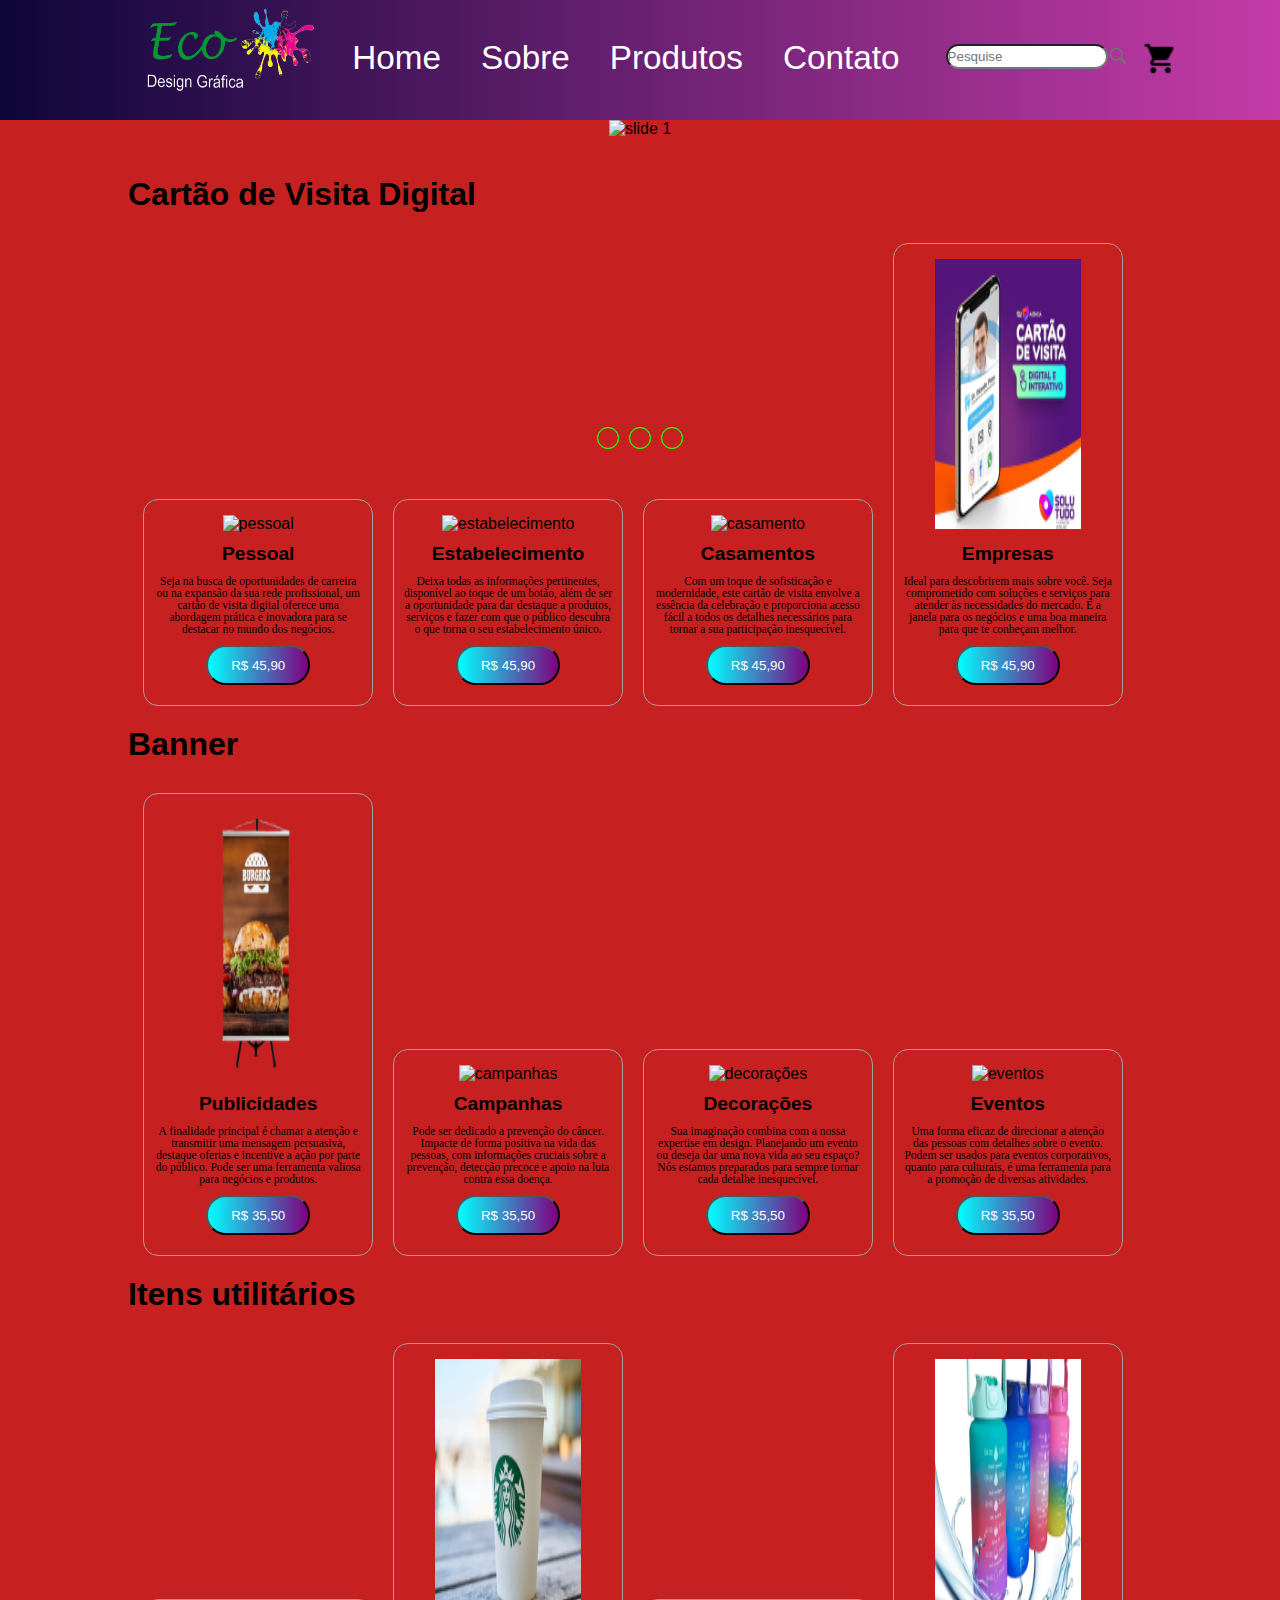
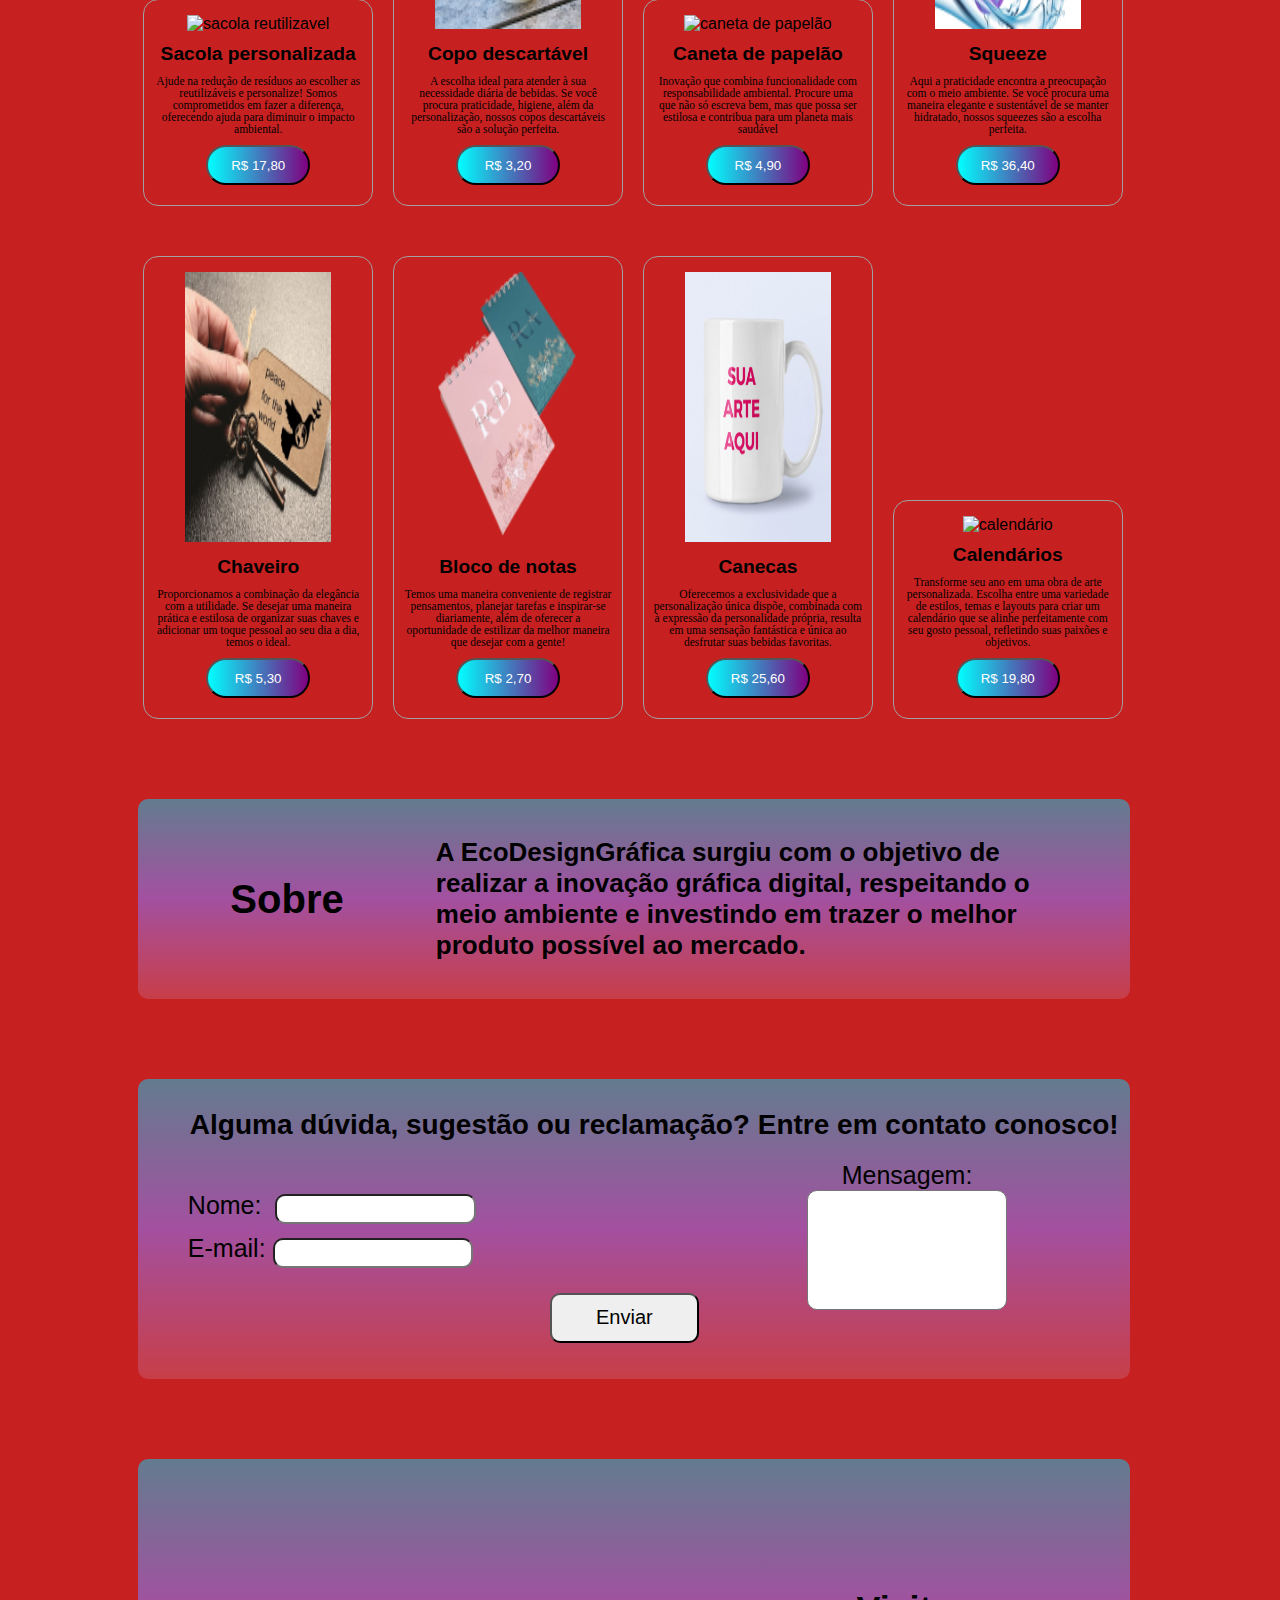
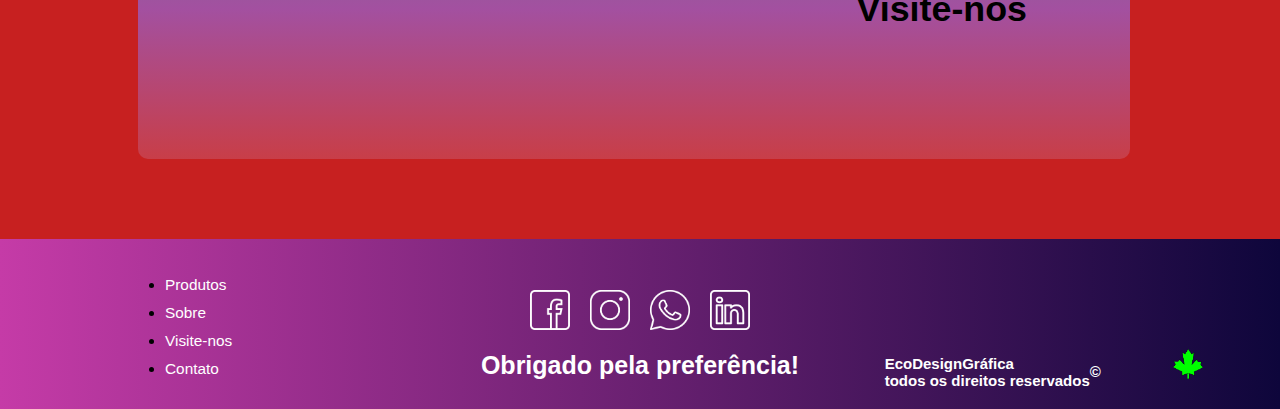
==== commit 7e178f34: "site completo" ====
--- a/index.html
+++ b/index.html
@@ -15,7 +15,6 @@
 <body>
 
     <!-- Início do header (menu, cabeçalho) -->
-
     <header>
             <!-- Barra de navegação -->
         <div class="nav">
--- a/estilo.css
+++ b/estilo.css
@@ -557,7 +557,7 @@
     font-size: 15px;
     justify-content: right; /* Justificar conteúdo à direita horizontalmente */
     margin-right: 14%; /* Margem à direita do texto do copyright no rodapé */
-    margin-top: -3%; /* Margem superior do texto do copyright no rodapé */
+    margin-top: -2%; /* Margem superior do texto do copyright no rodapé */
 }
 
 /* Setas no rodapé (a verde)*/
@@ -649,10 +649,11 @@
 
     /* Estilo do logo para dispositivos móbile */
     #logo-cliente{
-        margin-left: 3%; /* Margem à esquerda do logo para dispositivos móbile */
-        height: 150%; /* Altura do logo para dispositivos móbile */
-        width: 45vw; /* Largura do logo para dispositivos móbile */
+       
+        height: 155%; /* Altura do logo para dispositivos móbile */
+        width: 51vw; /* Largura do logo para dispositivos móbile */
         margin-left: -1%; /* Margem à esquerda adicional do logo para dispositivos móbile */
+        margin-top: 64px;
     }
    
     /* Exibição do ícone de favoritos para dispositivos móbile */
@@ -666,10 +667,10 @@
    }
    /* Estilo da caixa de pesquisa para dispositivos móbile */
    .borda-pesquisa{
-        width: 90%; /* Largura da caixa de pesquisa para dispositivos móbile */
+        width: 23vw; /* Largura da caixa de pesquisa para dispositivos móbile */
         padding-left: 1%; /* Preenchimento à esquerda da caixa de pesquisa para dispositivos móbile */
         font-size: 2vh; /* Tamanho da fonte da caixa de pesquisa para dispositivos móbile */
-        margin-left: -11%; /* Margem à esquerda da caixa de pesquisa para dispositivos móbile */
+        
     
    }
 
@@ -756,7 +757,7 @@
     }
   
     .nav.active .hamburger::after { 
-      transform: rotate(-135deg); /* Rotação do pseudo elemento após o botão de hamburguer quando a navegação está ativa */
+      transform: rotate(-135deg); /* Roapós tação do pseudo elemento o botão de hamburguer quando a navegação está ativa */
       top: -7px; /* Ajuste da posição superior após o botão de hamburguer quando a navegação está ativa */
     }
 
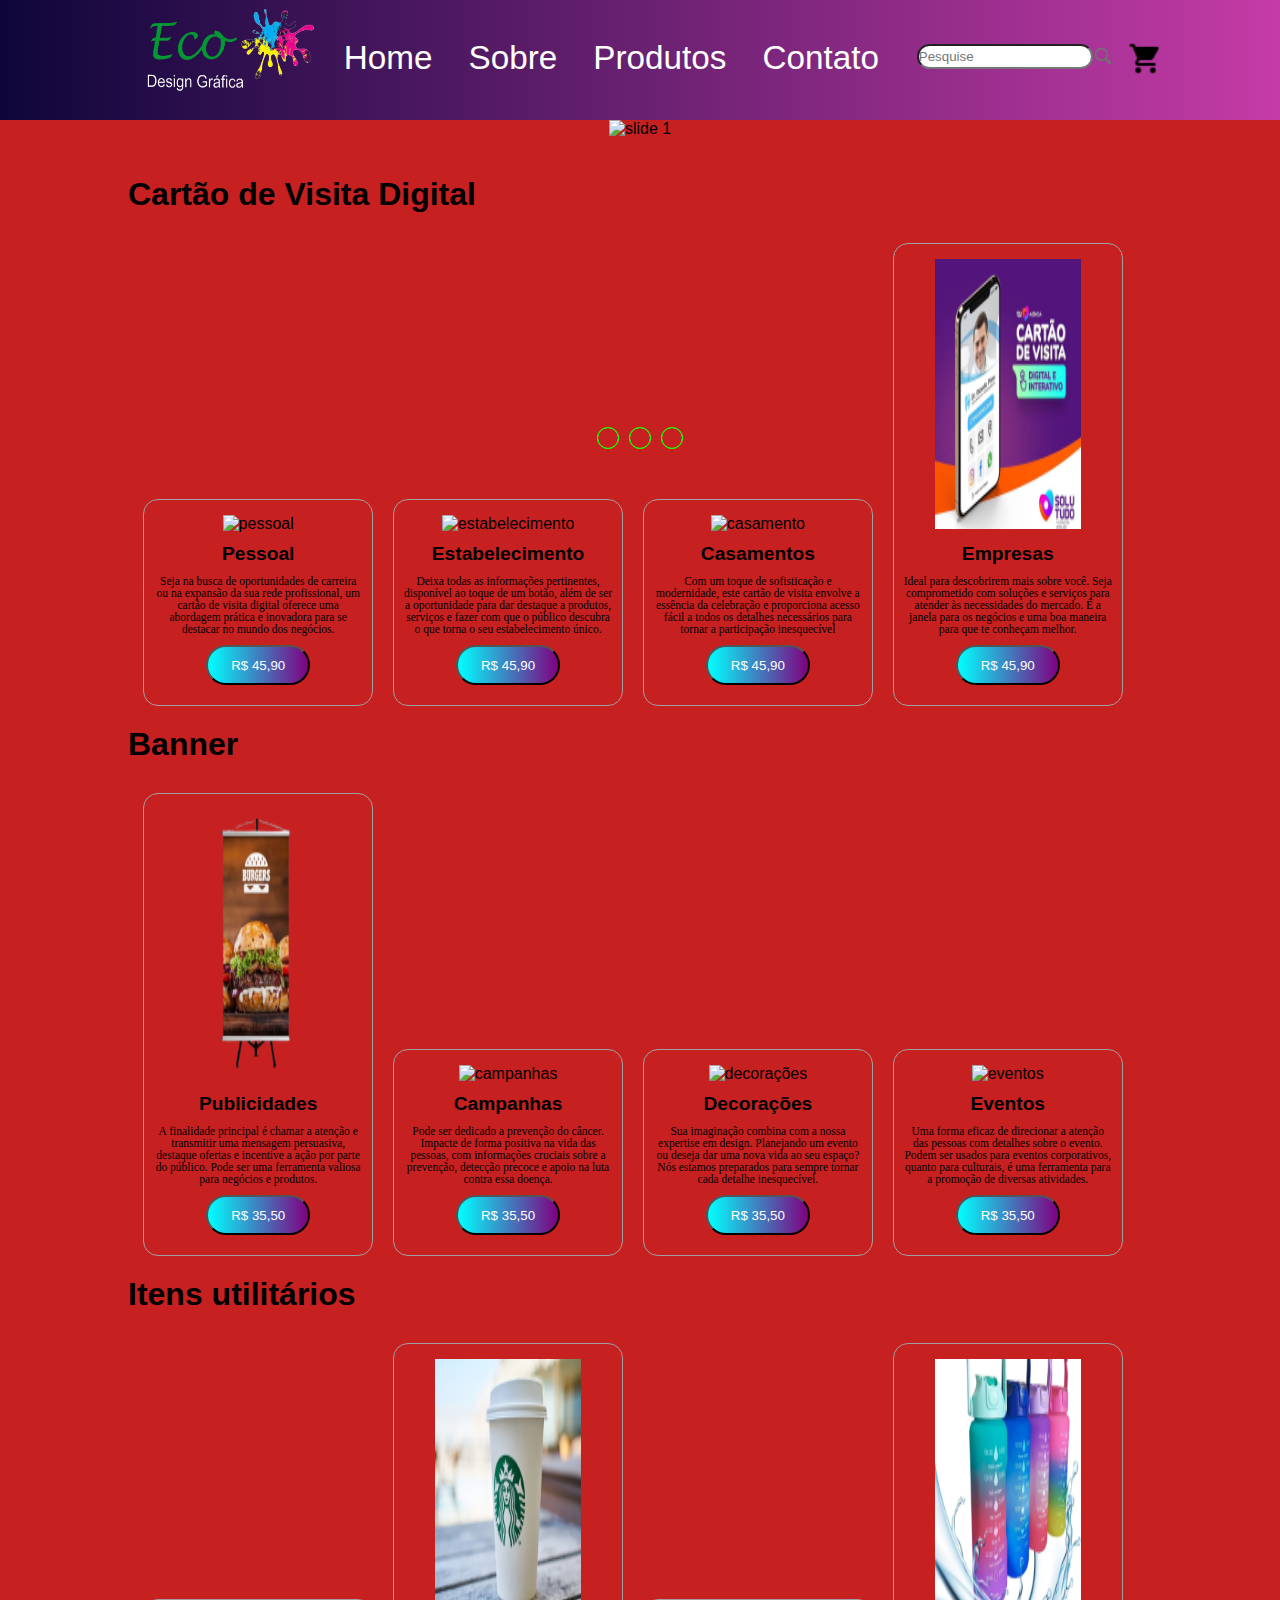
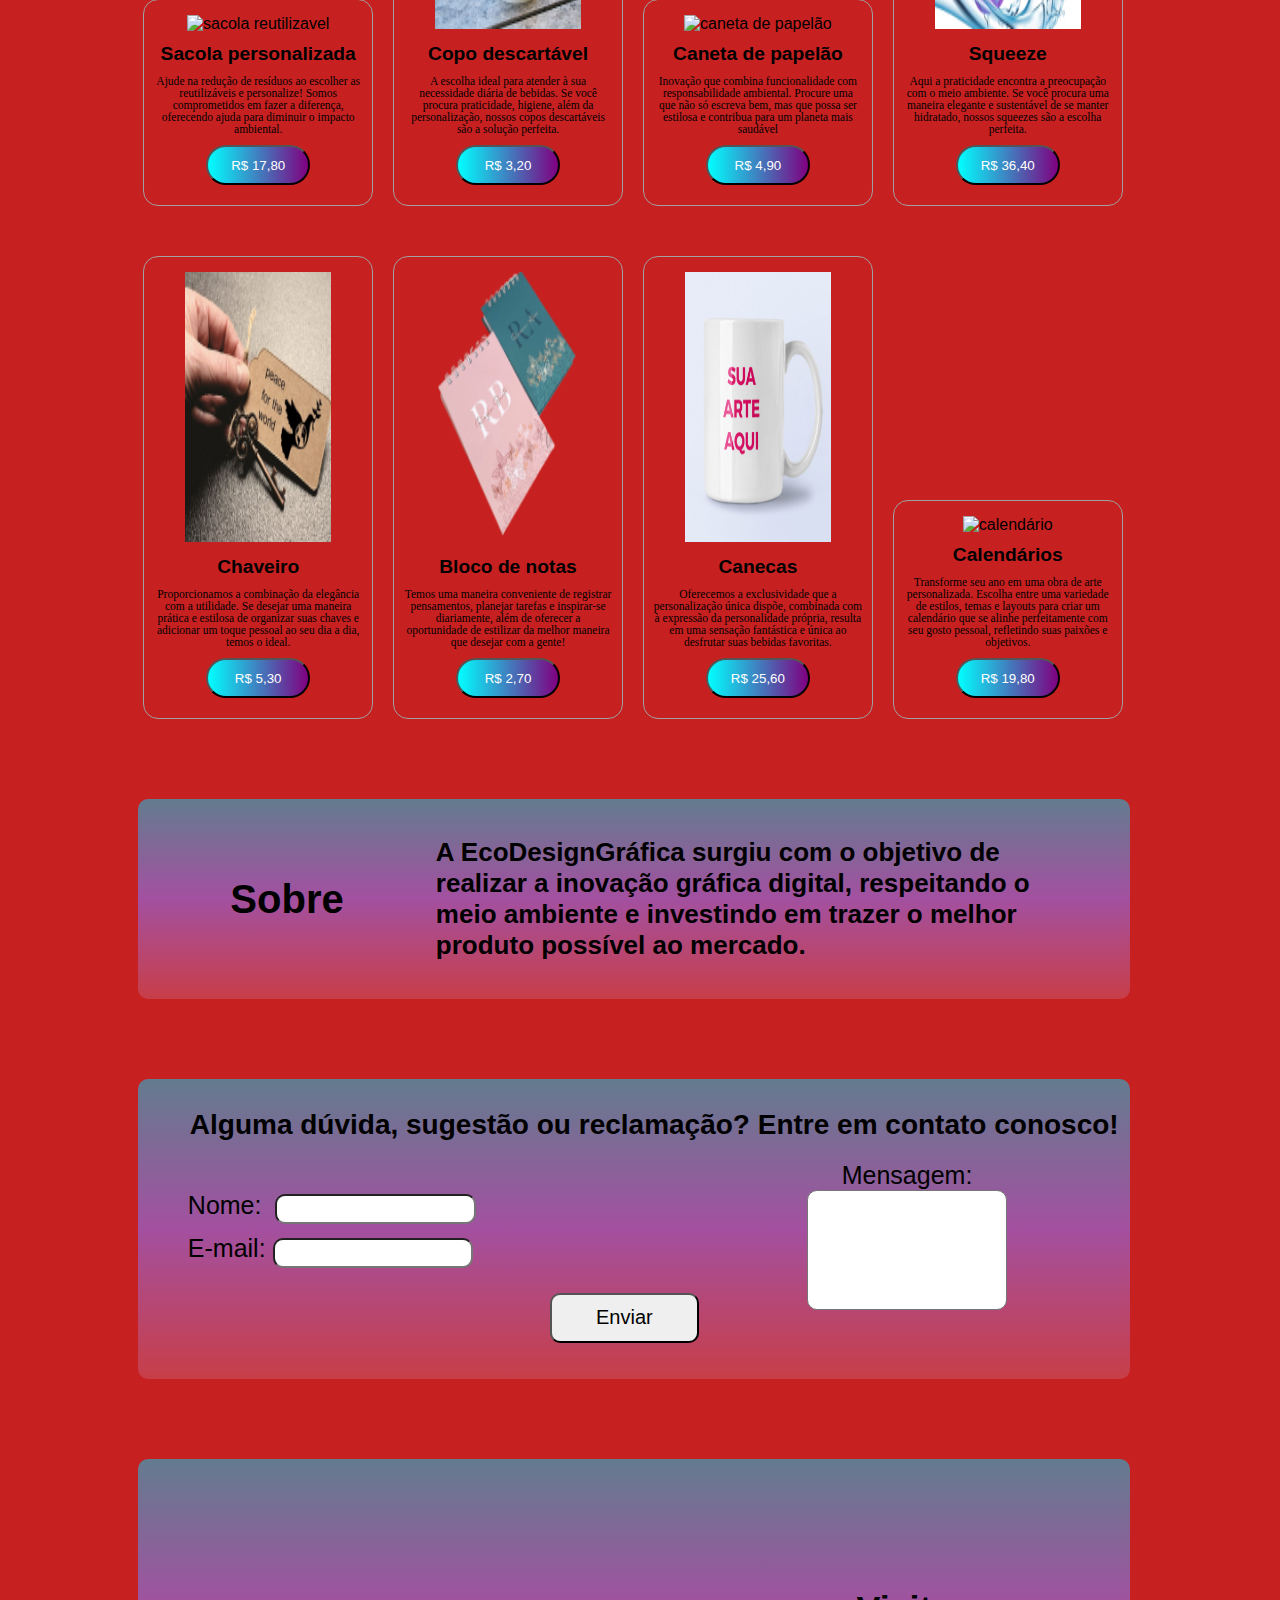
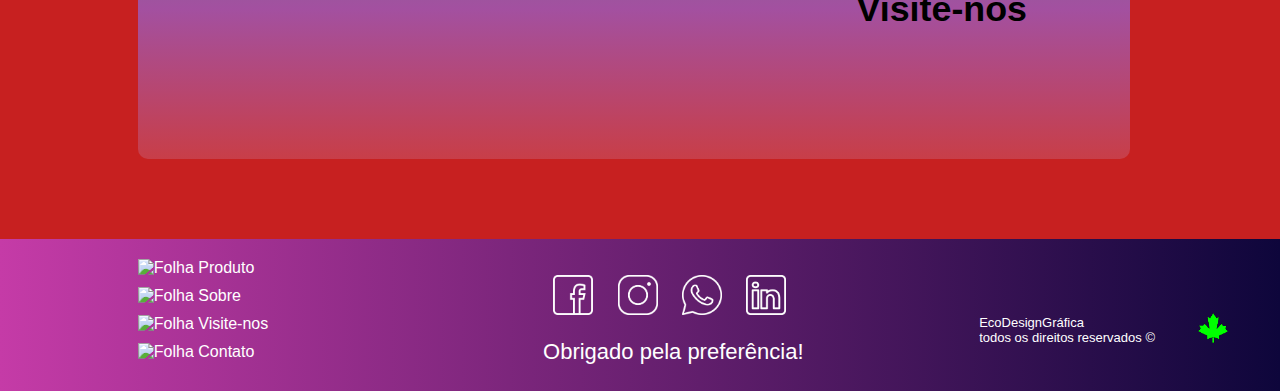
==== commit 38efe094: "alinhamento refeito dos cards" ====
--- a/index.html
+++ b/index.html
@@ -1,13 +1,10 @@
 <!DOCTYPE html>
 <html lang="pt-br">
 <head>
-        <!-- Configuração do conjunto de caracteres -->
     <meta charset="UTF-8">
         <!-- Configuração da viewport para dispositivos móveis -->
     <meta name="viewport" content="width=device-width, initial-scale=1.0">
-        <!-- Título da página -->
     <title>Eco Design Gráfica</title>
-        <!-- Link para a folha de estilo externa -->
     <link rel="stylesheet" href="estilo.css" type="text/css">
     <script src="app.js" defer></script><!--"defer" faz o script carregar depois do html-->
 </head>
@@ -23,15 +20,10 @@
                     <!-- Navegação principal -->
             <nav class="nav-list">
                 <ul>
-                                <!-- Link para a página inicial (Home) -->
                     <li><a href="#" id="home">Home</a></li>
-                                <!-- Link para a seção Sobre -->
                     <li><a href="#section-sobre">Sobre</a></li>
-                                <!-- Link para a seção Produtos -->
                     <li><a href="#section-cartao">Produtos</a></li>
-                                <!-- Link para a seção Contato -->
                     <li><a href="#section-contato">Contato</a></li>
-                                <!-- Link para a página de Carrinho (Favoritos) -->
                     <li><a href="#" id="favoritos">Carrinho</a></li>
                 </ul>
             </nav>
@@ -150,7 +142,7 @@
                 <h3>Casamentos</h3>
                 <p> Com um toque de sofisticação e modernidade, este cartão de visita
                     envolve a essência da celebração e proporciona acesso fácil a todos
-                    os detalhes necessários para tornar a sua participação inesquecível.</p>
+                    os detalhes necessários para tornar a participação inesquecível</p>
                 <button>R$ 45,90</button>
             </div>
 
@@ -366,7 +358,7 @@
 
         <section class="api" id="section-api">
                 <!-- Início da seção do mapa API -->
-                <iframe class="api-posicionamento" id="iframe-api" src="https://www.google.com/maps/embed?pb=!1m18!1m12!1m3!1d3658.324773027795!2d-46.73036142467097!3d-23.520818578827694!2m3!1f0!2f0!3f0!3m2!1i1024!2i768!4f13.1!3m3!1m2!1s0x94cef8c1d371ec31%3A0x671c9325c275132e!2sETEC%20Prof%C2%B0%20Basilides%20de%20Godoy!5e0!3m2!1spt-BR!2sbr!4v1698002439400!5m2!1spt-BR!2sbr" width="600" height="450" style="border:0;" allowfullscreen="" loading="lazy" referrerpolicy="no-referrer-when-downgrade"></iframe>
+            <iframe class="api-posicionamento" id="iframe-api" src="https://www.google.com/maps/embed?pb=!1m18!1m12!1m3!1d3658.324773027795!2d-46.73036142467097!3d-23.520818578827694!2m3!1f0!2f0!3f0!3m2!1i1024!2i768!4f13.1!3m3!1m2!1s0x94cef8c1d371ec31%3A0x671c9325c275132e!2sETEC%20Prof%C2%B0%20Basilides%20de%20Godoy!5e0!3m2!1spt-BR!2sbr!4v1698002439400!5m2!1spt-BR!2sbr" width="600" height="450" style="border:0;" allowfullscreen="" loading="lazy" referrerpolicy="no-referrer-when-downgrade"></iframe>
                 <!-- Contêiner para o texto de posicionamento -->
                 <div class="posicionamento-visite">
                 <!-- Título da seção -->
@@ -378,50 +370,47 @@
     </main>
 
         <!-- Fim da seção Visite-nos -->
-           
-        <!-- Início da seção Rodapé -->
         
-        <footer class="rodape">
-                <!-- Seção de links sociais -->
-            <div class="rodape-imagens">
-                        <!-- Link para a página do Facebook -->
+        <!-- Início do rodapé-->
+
+        
+        
+        <footer>
+            <div class="links">
+                <ul>
+                    <li>
+                        <a href="#"><img src="imagens/folha.png" alt="Folha"> Produto</a>
+                        <a href="#section-sobre"><img src="imagens/folha.png" alt="Folha"> Sobre</a>
+                        <a href="#section-api"><img src="imagens/folha.png" alt="Folha"> Visite-nos</a>
+                        <a href="#section-contato"><img src="imagens/folha.png" alt="Folha"> Contato</a>
+                    </li>
+                </ul>
+            </div>
+        
+            <div class="social">
                 <a href="https://www.facebook.com/profile.php?id=61553990491820&mibextid=LQQJ4d" target="_blank">
-                    <img src="imagens/facebook.png" alt="facebook">
+                    <img src="imagens/facebook.png" alt="Facebook">
                 </a>
-                        <!-- Link para a página do Instagram -->
                 <a href="https://instagram.com/eco_designgrafica?igshid=OGQ5ZDc2ODk2ZA==" target="_blank">
-                    <img src="imagens/instagram.png" alt="instagram">
+                    <img src="imagens/instagram.png" alt="Instagram">
                 </a>
-                        <!-- Imagem do ícone do WhatsApp -->
-                <img src="imagens/whatsapp.png" alt="whatsapp">
-                        <!-- Link para a página do LinkedIn -->
+                <img src="imagens/whatsapp.png" alt="WhatsApp">
                 <a href="https://br.linkedin.com/in/eco-design-gr%C3%A1fica-96a577296?utm_source=share&utm_medium=member_mweb&utm_campaign=share_via&utm_content=profile" target="_blank">
-                    <img src="imagens/linkedin.png" alt="linkeding">
+                    <img src="imagens/linkedin.png" alt="LinkedIn">
                 </a>
+                <p id="agradecimento">Obrigado pela preferência!</p>
+            </div>
+            
+            <div class="copyright-img">
+                <p id="copy">EcoDesignGráfica<br/>todos os direitos reservados <span>&copy;</span><p>
+                <a href="#"><img src="imagens/img-subir.png" href="#" alt="Seta para cima" id="img-seta" ></a>   
+            </div>
+              
+            
+              <!-- Fim do rodapé-->
                 
-            </div>
-                <!-- Navegação dos tópicos do rodapé -->
-                <nav class="nav-topicos">
-                    <ul>    
-                            <!-- Link para a seção de Produtos -->
-                        <li><a href="#section-cartao">Produtos</a></li>
-                            <!-- Link para a seção Sobre -->
-                        <li><a href="#section-sobre">Sobre</a></li>                                   
-                            <!-- Link para a seção Visite-nos -->
-                        <li><a href="#section-api">Visite-nos</a></li>
-                            <!-- Link para a seção Contato -->
-                        <li><a href="#section-contato">Contato</a></li>
-                    </ul>
-                </nav>
-                <!-- Agradecimento no rodapé -->
-            <h1 id="rodape-agradecimento">Obrigado pela preferência!</h1>
-                <!-- Copyright no rodapé --> 
-            <h1 id="rodape-copyright">EcoDesignGráfica<br/>todos os direitos reservados <span>&copy;</span></h1>
-                <!-- Link para subir ao topo da página -->
-            <a href="#"><img src="imagens/img-subir.png" alt="seta pra cima" id="setas"></a>
+
         </footer>
-
-        <!-- Fim da seção Rodapé -->
 
     </body>
 </html>--- a/estilo.css
+++ b/estilo.css
@@ -17,7 +17,7 @@
 
 }
 
-/* Início do header (cabeçalho, menu) */
+/* Início do header */
  
 /* Estilo padrão para links */
 a {
@@ -39,13 +39,13 @@
     height: 70px; /* Altura da navegação */
     display: flex; /* Exibir os itens da navegação em linha */
     align-items: center; /* Alinhar itens no centro */
-    justify-content: space-around; /* Distribuir espaço uniformemente entre os itens */
+    /*justify-content: space-around; /* Distribuir espaço uniformemente entre os itens */
     
 
 }
 /* Estilo para a barra de pesquisa no cabeçalho */
   .barra-pesquisa{
-    margin-left: 3%; /* Margem à esquerda da barra de pesquisa */
+    margin-left: 2%; /* Margem à esquerda da barra de pesquisa */
 }
 /* Estilo para o logotipo do cliente no cabeçalho */
     #logo-cliente{   
@@ -58,10 +58,9 @@
 /* Estilo para a lista de navegação no cabeçalho */
   .nav-list ul{
     display: flex; /* Exibir os itens da lista em linha */
-    gap: 40px; /* Espaçamento entre os itens da lista */
     list-style: none; /* Remover os marcadores de lista */
     margin-top: 45px; /* Margem superior da lista de navegação */
-    margin-left: 5.5%; /* Margem à esquerda da lista de navegação */
+    margin-left: 1%; /* Margem à esquerda da lista de navegação */
     
 }
 /* Estilo para o logo do "Carrinho" que é inicialmente oculto */
@@ -73,13 +72,14 @@
   .nav-list a {
     font-size: 2.6vw; /* Tamanho da fonte dos links na navegação */
     color: #fff; /* Cor do texto dos links */
+    padding: 18px;
     
 }
  
 /* Estilo para os links na lista de navegação ao passar o mouse sobre eles */
   .nav-list li a:hover{
     color:rgb(0, 255, 21); /* Mudar a cor do texto ao passar o mouse */
-    font-size: 30px;  /* Mudar o tamanho da fonte ao passar o mouse */
+    
 }
   
 /* Estilo para a barra de pesquisa no cabeçalho */
@@ -87,7 +87,6 @@
     display: flex; /* Exibir a barra de pesquisa como um contêiner flexível */
     height: 25px; /* Altura da barra de pesquisa */
     margin-top: 43px; /* Margem superior da barra de pesquisa */
-    margin-right: 8%; /* Margem à direita da barra de pesquisa */
 
 }
 /* Estilo para o ícone de lupa na barra de pesquisa */
@@ -479,122 +478,109 @@
 
 /* Fim da seção Visite-nos */
 
-/* Inicío do rodapé */
-
-.rodape{
-    margin-top: 80px;
-    width: 100%;
-    height: 170px;
-    background-image: linear-gradient(to left, rgb(14, 6, 59), rgb(197, 59, 167) ); /* Gradiente de fundo da seção do rodapé */
-}
-
-/* Estilo para os itens de lista no rodapé */
-.rodape li{
-    font-size: 1.2vw; /* Tamanho da fonte dos itens de lista no rodapé */
-    margin-left: 165px; /* Margem à esquerda dos itens de lista no rodapé */
-    margin-top: 10px;
-    width: 100px; /* Largura dos itens de lista no rodapé */
-}
-
-/* Estilo para os links ao passar o mouse nos itens de lista no rodapé */
-.rodape li a:hover{
-    color:rgb(0, 255, 21); /* Cor ao passar o mouse nos links dos itens de lista no rodapé */
-    font-size: 20px; /* Tamanho da fonte ao passar o mouse nos links dos itens de lista no rodapé */
-}
-
-/* Estilo para os links no rodapé */
-.rodape a{
-    text-decoration: none; /* Remover sublinhado dos links no rodapé */
-    color: rgb(255,255,255); /* Cor dos links no rodapé */
-}
-
-/* Estilo para a navegação de tópicos no rodapé */
-.nav-topicos{
-    padding-top: 35px; /* Preenchimento superior da navegação de tópicos no rodapé */
-    width: 5%; /* Largura da navegação de tópicos no rodapé */
-    margin-top: -8%; /* Margem superior da navegação de tópicos no rodapé */
-}
-
-/* Estilo para a lista de tópicos na navegação de tópicos no rodapé */
-.nav-topicos ul{
-    margin-top: -17%; /* Margem superior da lista de tópicos na navegação de tópicos no rodapé */
-    list-style: url(imagens/folha.png); /* Ícone da lista de tópicos na navegação de tópicos no rodapé */
-    
-}
-
-/* Estilo para as imagens no rodapé */
-.rodape-imagens{
-    display: flex; /* Exibir como contêiner flexível */
-    justify-content: center; /* Justificar conteúdo ao centro horizontalmente */
-
-}
-
-/* Estilo para as imagens individuais no rodapé */
-.rodape-imagens img{
-    width: 60px;
-    height: 60px;
-    padding: 10px; /* Preenchimento das imagens no rodapé */
-    cursor: pointer; /* Cursor ao passar sobre as imagens no rodapé */
-    margin-top: 41px; /* Margem superior das imagens no rodapé */
-    
-}
-
-/* Estilo para a mensagem de agradecimento no rodapé */
-#rodape-agradecimento{
-    color: white;
-    display: flex;
-    justify-content: center; /* Justificar conteúdo ao centro horizontalmente */
-    font-size: 25px;
-    margin-top: -27px; /* Margem superior da mensagem de agradecimento no rodapé */
-    width: auto; /* Largura automática da mensagem de agradecimento no rodapé */
-}
-
-/* Copyright no rodapé */
-#rodape-copyright{
-    color: white; /* Cor do texto do copyright no rodapé */
-    display: flex; /* Exibir como contêiner flexível */
-    align-items: center; /* Alinhar itens ao centro */
-    font-size: 15px;
-    justify-content: right; /* Justificar conteúdo à direita horizontalmente */
-    margin-right: 14%; /* Margem à direita do texto do copyright no rodapé */
-    margin-top: -2%; /* Margem superior do texto do copyright no rodapé */
-}
-
-/* Setas no rodapé (a verde)*/
-#setas{
-    display: flex; /* Exibir como contêiner flexível */
-    float: right; /* Alinhar à direita */
-    height: 30px;
-    width: 30px;
-    margin-right: 6%;
-    margin-top: -40px;  
-    color: white;
-}
-
-/* Fim do rodapé */
+
+/* Início do rodapé */
+
+footer {
+      display: flex;
+      justify-content: space-between;
+      align-items: center;
+      width: 100%;
+      background-color: #333;
+      color: #fff;
+      padding: 20px;
+      margin-top: 80px;
+      background-image: linear-gradient(to left, rgb(14, 6, 59), rgb(197, 59, 167) );
+    }
+
+    .links li a:hover{
+        color:rgb(0, 255, 21); 
+        
+    }
+
+    #agradecimento {
+        text-align: center;
+        margin-top: 10px;
+        font-size: 22px;       
+      }
+
+    .links {
+        margin-left: 9.5%;
+
+      }
+
+    .links ul{
+        list-style: none;
+    }
+
+    .links a {
+      display: block;
+      color: #fff;
+      text-decoration: none;
+      margin-bottom: 10px;
+      
+    }
+
+    .social {
+      margin-left: 8%;
+    }
+
+    .social img {
+      width: 60px;
+      height: 60px;
+      padding: 10px;  
+      cursor: pointer
+    }
+
+    .copyright-img{
+        display: flex;
+        align-items: center;
+        margin-right: 5%;
+        margin-top: 30px;
+        gap: 43px;
+    }
+    #copy{
+        font-size: 13px;
+    }
+    
+    #img-seta{
+        height: 30px;
+        width: 30px;
+        cursor: pointer;
+        margin-right: -35px;
+    }
+    
+  
+    /* Fim do rodapé */
+
 
 /* Início do Media Query versão mini notebook */
 
-@media only screen and (min-width: 1061px) and (max-width: 1249px){
+@media only screen and (min-width: 800px) and (max-width: 1185px){
 
         .card img{
-            width: 80%;
+            width: 88%;
+            height: 150px;
         }
 
         .card p{
             font-size: 1.2vw;
         }
 
-        #rodape-copyright{
-            margin-right: 10%;
+        .barra-pesquisa{
+            margin-left: 1%;
         }
 
-        #rodape-agradecimento{
-            margin-top: -18px;
+        .nav-list a {
+            padding: 13px;  
         }
 
-        .nav-topicos ul{
-            margin-top: -64%;
+        .nav-list ul{
+            margin-left: 0;
+        }
+        
+        .borda-pesquisa{
+            width: 45%;
         }
 }
  
@@ -607,7 +593,7 @@
  /* Início do Media Query versão desktop, notebook */
  
 
-@media only screen and (min-width: 1250px) and (max-width:1366px){
+@media only screen and (min-width: 1186px) and (max-width:1366px){
 
     
     /* Início da responsividade do card na versão notebook */
@@ -911,50 +897,46 @@
     /* Início da responsividade da seção Rodape */
 
 
-    .rodape{
-        height: 1%; /* Altura mínima para a seção Rodapé em dispositivos móveis */
-    }
-
-    .nav-topicos ul{
-        margin-top: -5%; /* Ajuste da margem superior para a lista de tópicos no Rodapé em dispositivos móveis */
-    }
-
-    .rodape li{        
-        font-size: 6vw; /* Tamanho da fonte para os itens de lista no Rodapé em dispositivos móveis */
-        margin-left: 10%;  /* Ajuste da margem esquerda para os itens de lista no Rodapé em dispositivos móveis */
-        width: 30%; /* Largura dos itens de lista no Rodapé em dispositivos móveis */
-    }
-
-    .rodape-imagens img{
-        margin-top: 0%; /* Ajuste da margem superior para as imagens no Rodapé em dispositivos móveis */
-    }
-
-    .rodape li a:hover{
-        color:rgb(91, 224, 64); /* Cor ao passar o mouse sobre os links no Rodapé em dispositivos móveis */ 
-        font-size: 4.8vw; /* Tamanho da fonte ao passar o mouse sobre os links no Rodapé em dispositivos móveis */
-    }
-
-    .nav-topicos{
-        width: 100%; /* Largura total para a navegação no Rodapé em dispositivos móveis */
-        margin-top:-4%; /* Ajuste da margem superior para a navegação no Rodapé em dispositivos móveis */
-    }
-
-    .links-rodape .nav-topicos .ul .li .a{
-        margin-top: 10px; /* Ajuste da margem superior para os links no Rodapé em dispositivos móveis */
-    }
-    
-    #rodape-agradecimento{
-        display: none; /* Ocultar o agradecimento no Rodapé em dispositivos móveis */
-    }
-
-    #rodape-copyright{
-        display: flex; /* Exibir como flexível, o copyright no Rodapé em dispositivos móveis */
-        align-items: center;
-        margin-right: 25%;
-        font-size: 2vh;
-        margin-top: 6%;   
-    }
+    footer {
+        display: flex;
+        flex-direction: column;
+        align-items: normal;
+    }
+
+    .links{
+        margin-top: 33px;
+        margin-left: 3%;
+    }
+
+    .links li{
+        font-size: 6vw;
+    }
+    #copy{
+        display: flex;
+        margin-top:0;
+    }
+    .social {
+        display: flex;
+        justify-content: center;
+        margin-left: 0;
+        order: -1;
+    }
+    .copyright-img{
+        display: flex;
+        justify-content: center;
+        margin-top: 33px;
+        gap:15%;
+    }
+
+    #img-seta{
+        margin-left:0;
+        margin-top:0;
+    }
+    #agradecimento {
+        display: none;
+    }
+
+  }    
     /* Fim da responsividade da seção Rodape */
-}
 
 /* Fim do Media Query mobile */